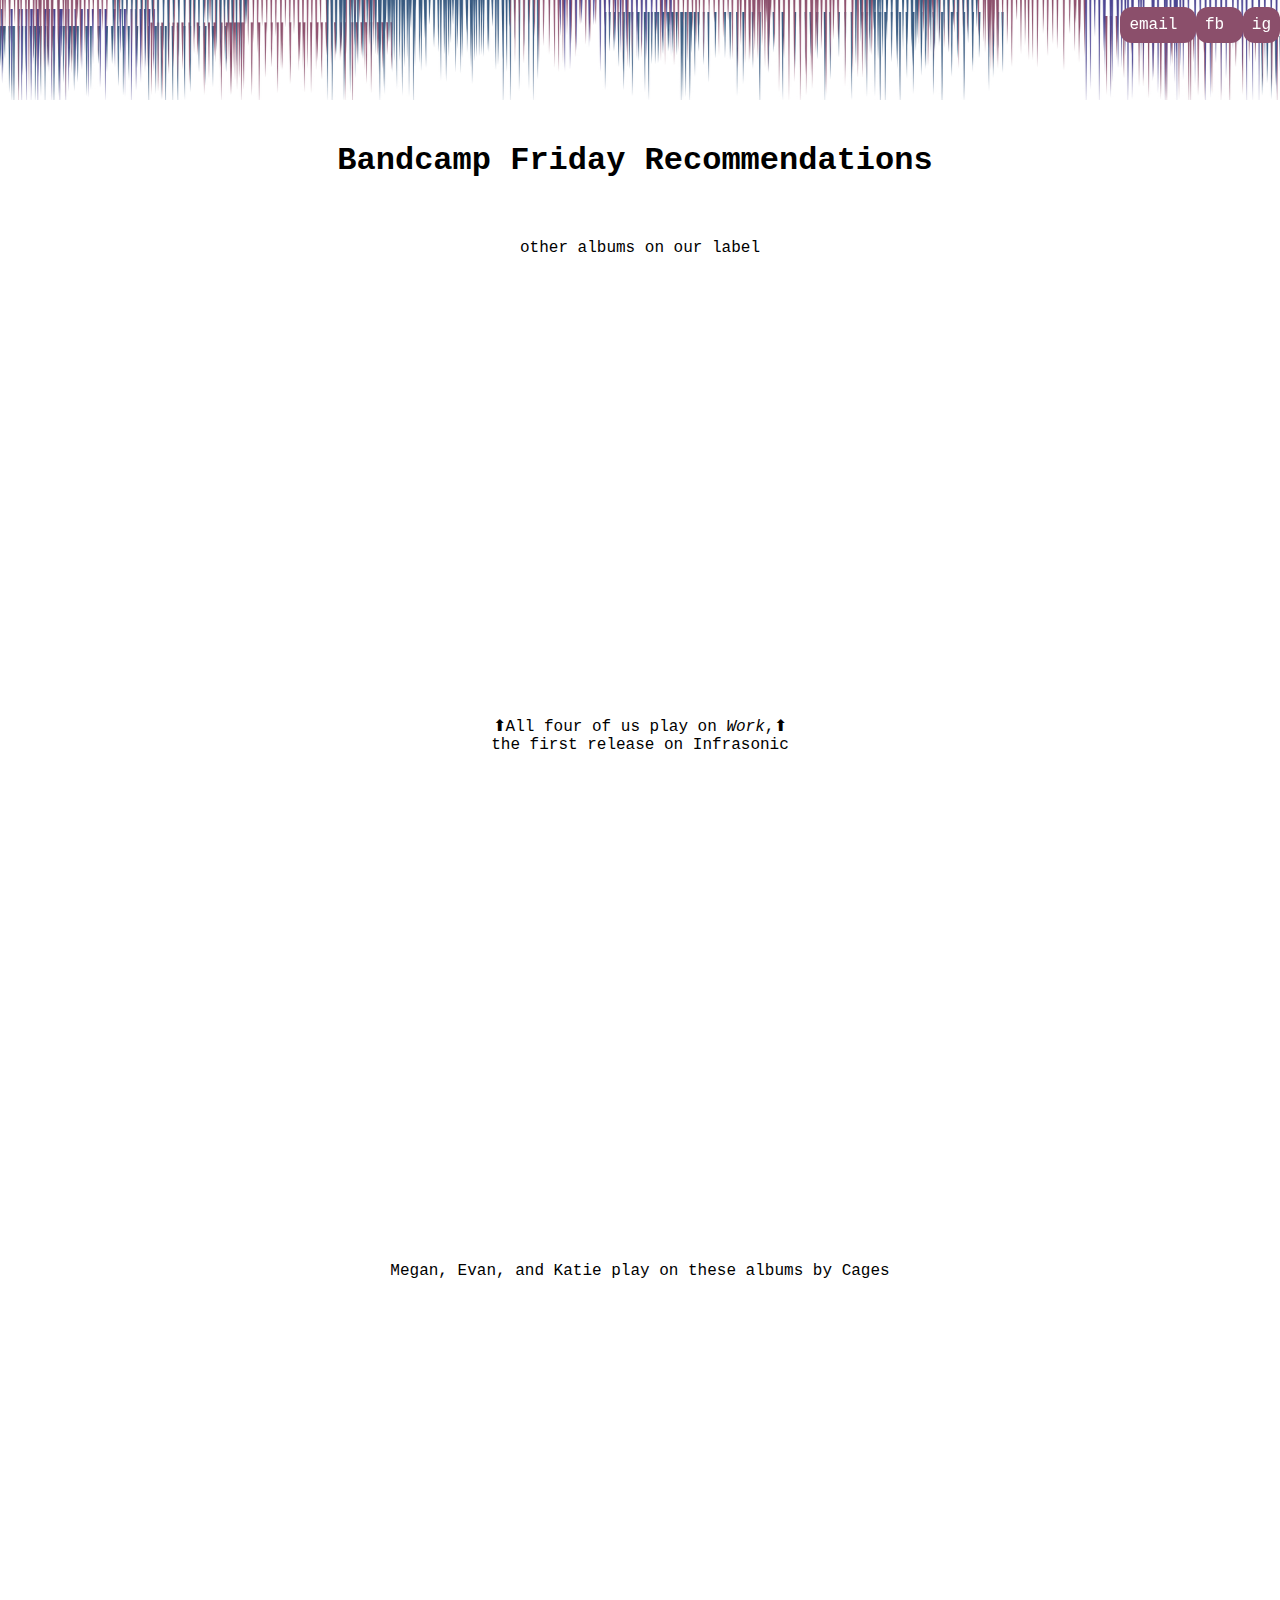
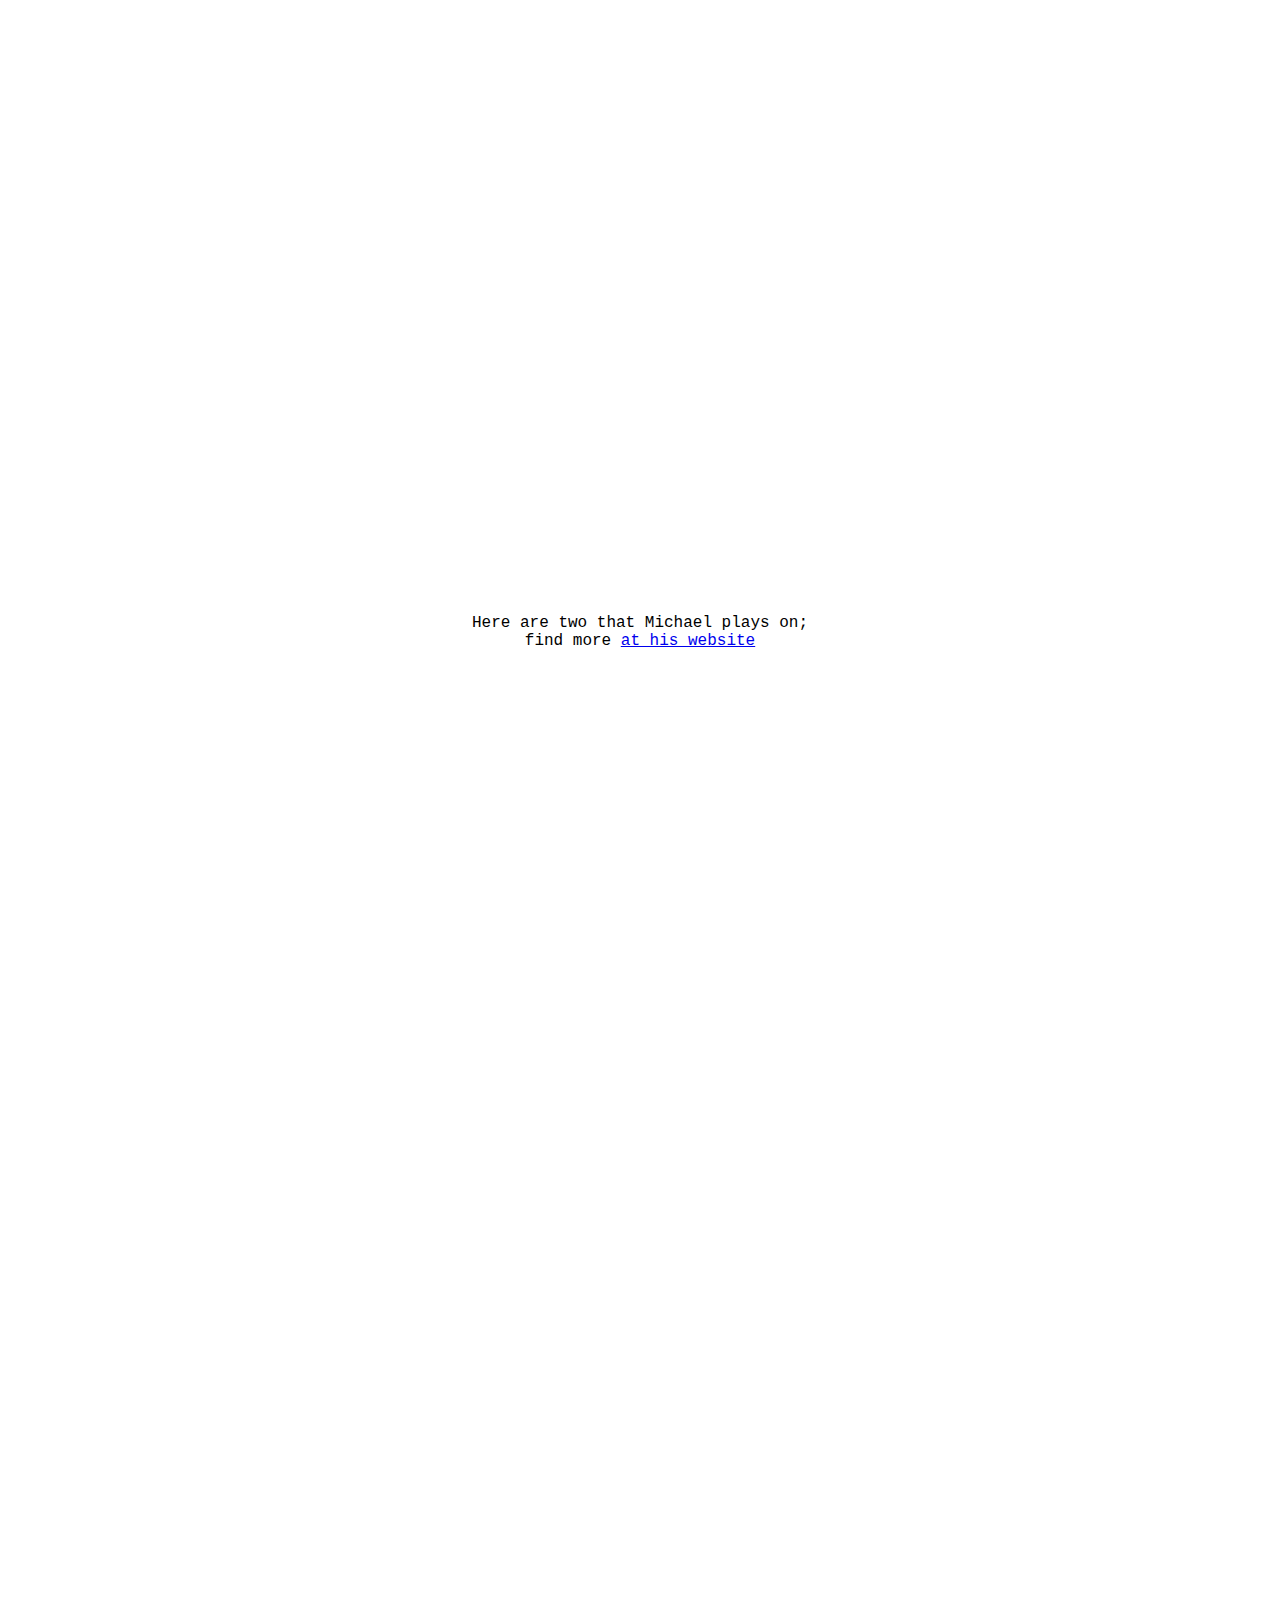
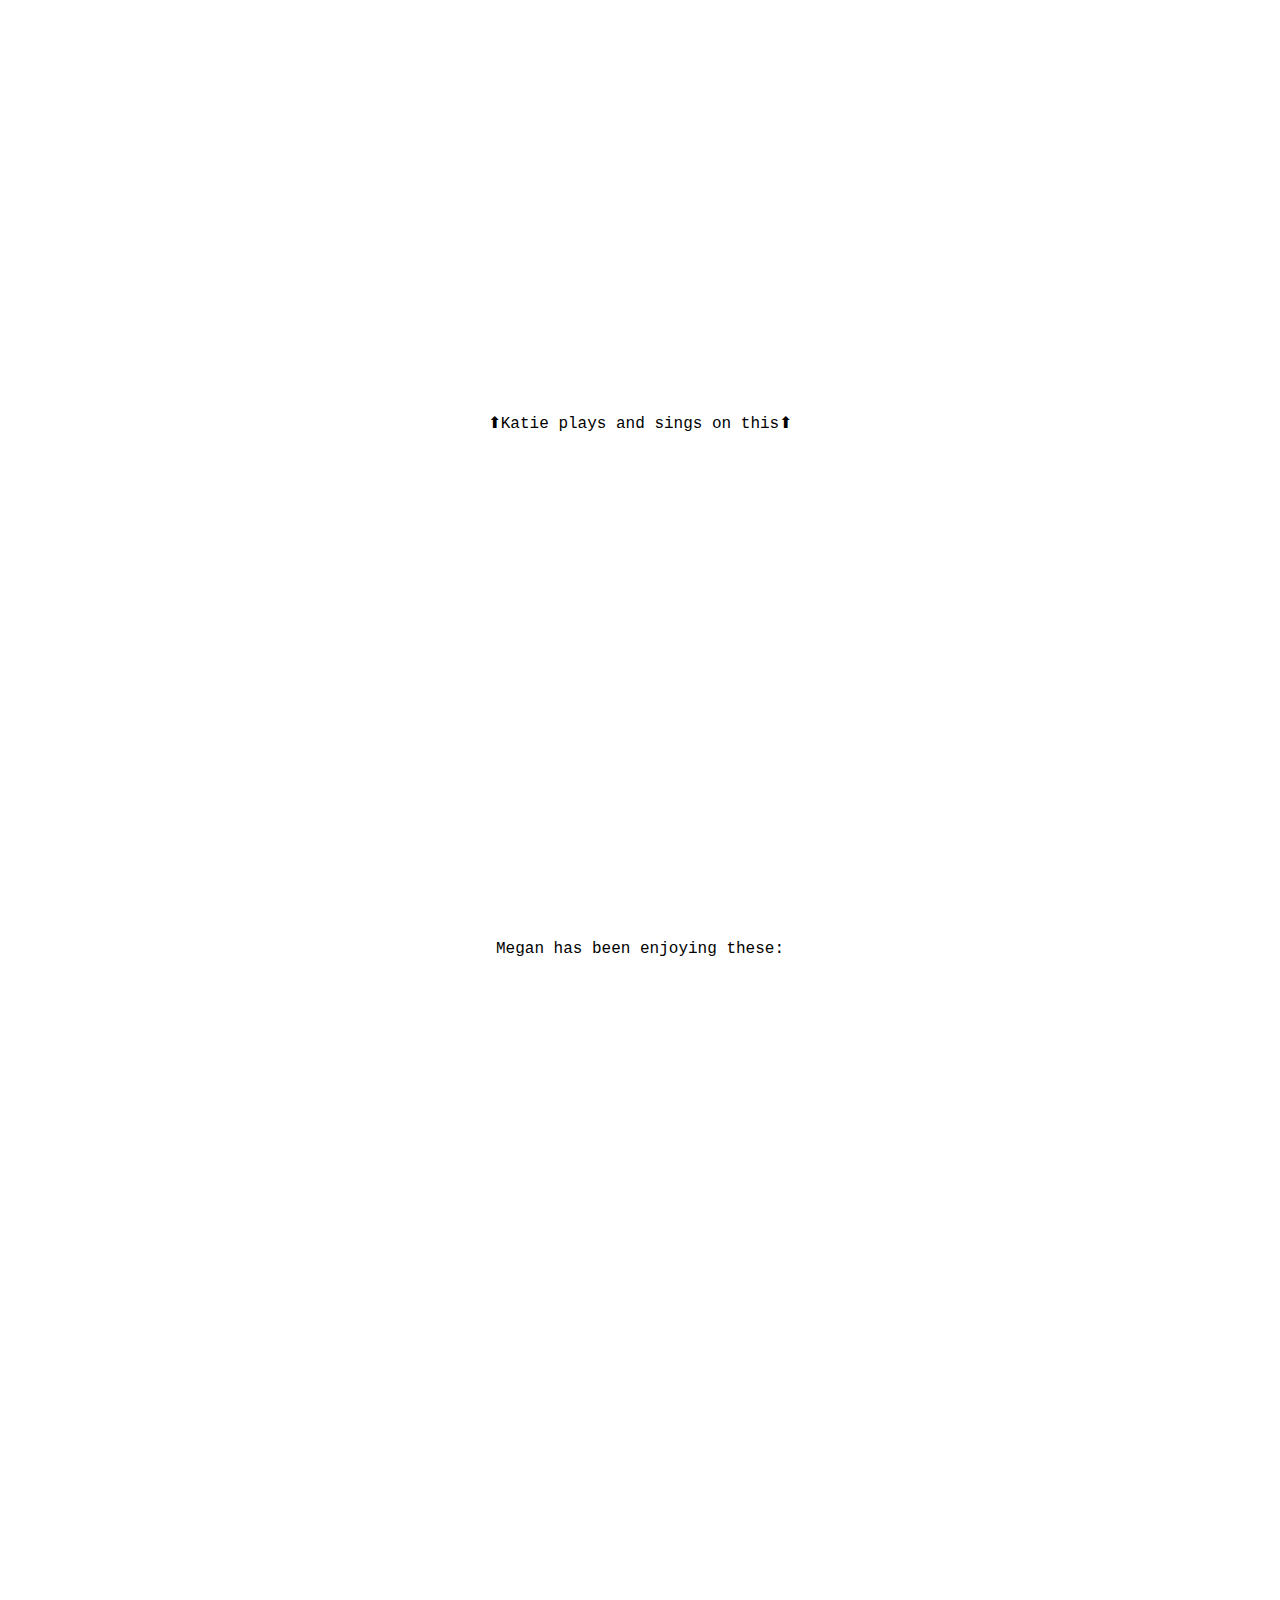
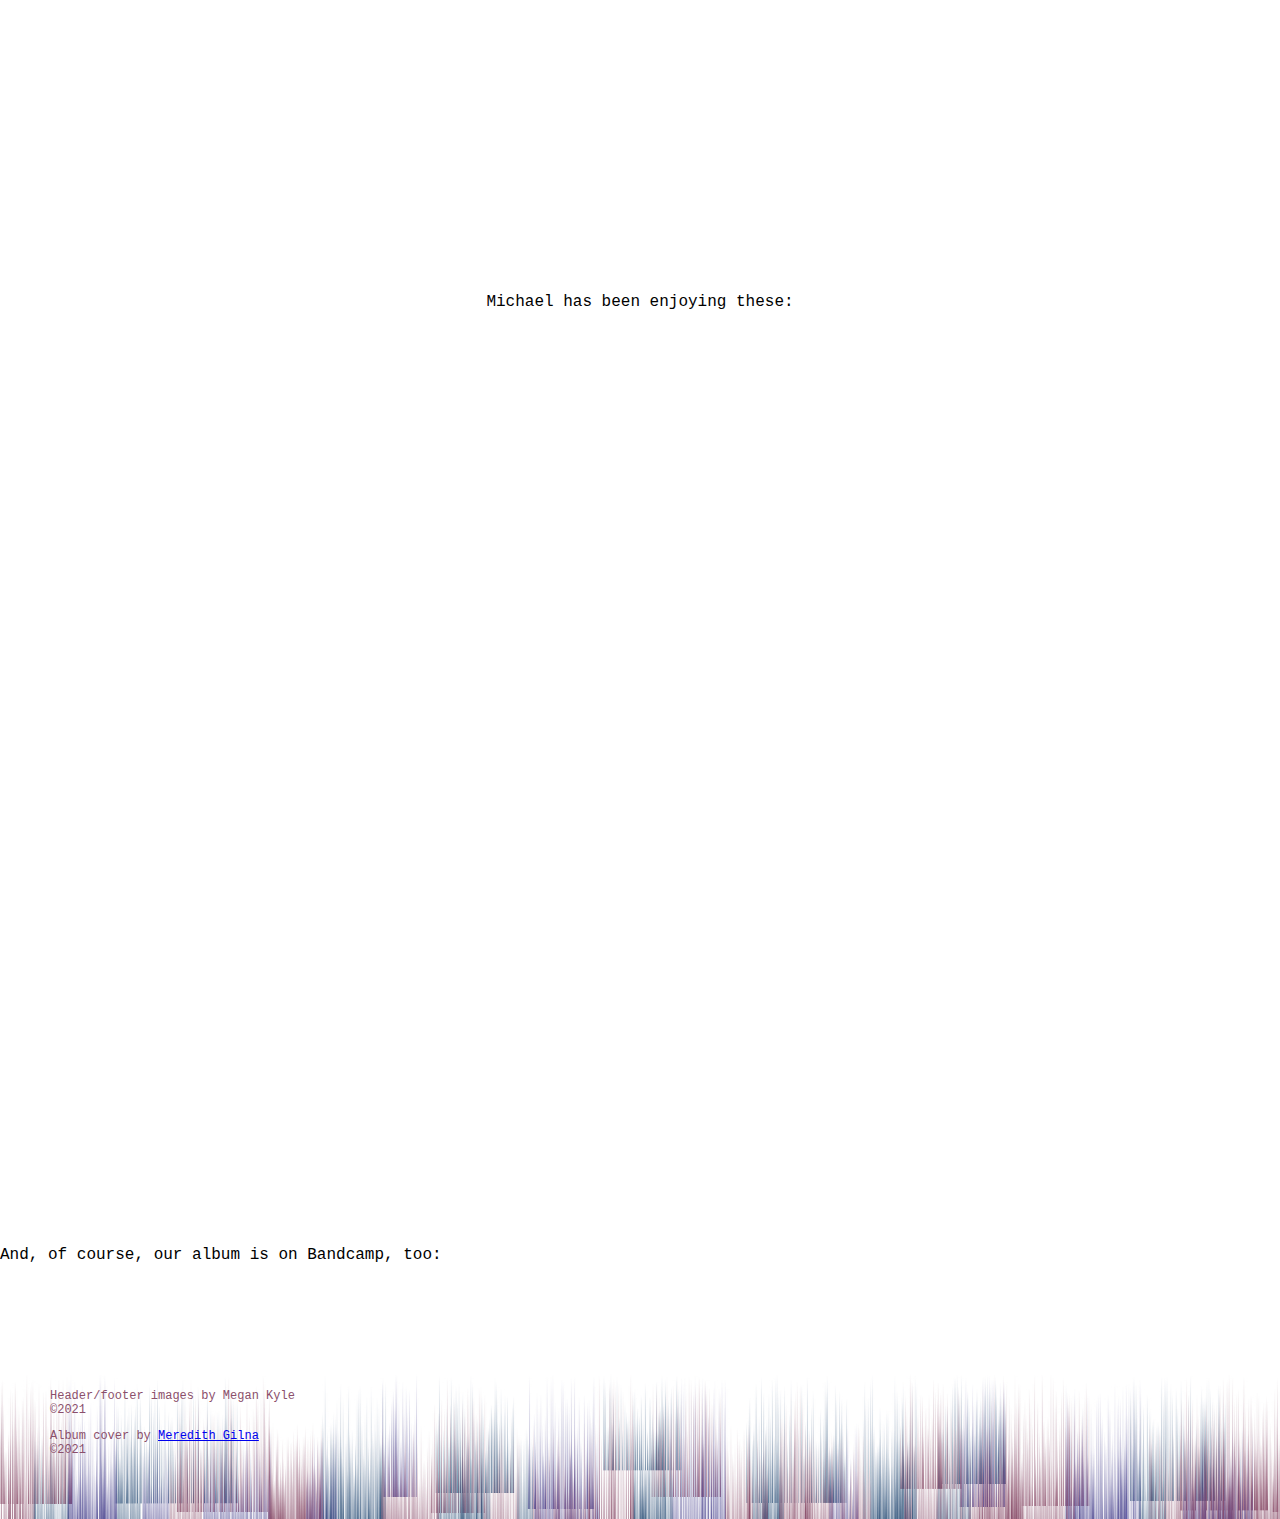
==== bandcamprecs.html @ 3fc69c9a "Add files via upload" ====
<!DOCTYPE html>
<html lang="en">
	<head>
           <meta charset="utf-8">
    <meta http-equiv="X-UA-Compatible" content="IE=edge">
    <meta name="viewport" content="width=device-width, initial-scale=1">
        <meta name="author" content="Evolution of the Arm">
        <meta name="keywords" content="Evolution of the Arm,Megan Kyle,Evan Courtin,Katie Weissman,Michael McNeill,piano,pianist,jazz,classical,improvisation,cello,oboe,violin,piano">
        <meta name="description" content="The Evolution of the Arm performs imaginary chamber music from an alternate universe. Megan Kyle (oboe), Evan Courtin (violin), Katie Weissman (cello), and Michael McNeill (piano).">
        <meta property="og:url" content="http://www.theevolutionofthearm.com" />
        <meta property="og:site_name" content="The Evolution of the Arm"/>
        <meta property="og:title" content="The Evolution of the Arm" />
        <meta property="og:description" content="The Evolution of the Arm performs imaginary chamber music from an alternate universe. Megan Kyle (oboe), Evan Courtin (violin), Katie Weissman (cello), and Michael McNeill (piano)." />
        
 
        <link rel="shortcut icon" href="images/favicon.ico">
<!-- Latest compiled and minified CSS -->
<link href="https://cdn.jsdelivr.net/npm/bootstrap@5.0.0-beta1/dist/css/bootstrap.min.css" rel="stylesheet" integrity="sha384-giJF6kkoqNQ00vy+HMDP7azOuL0xtbfIcaT9wjKHr8RbDVddVHyTfAAsrekwKmP1" crossorigin="anonymous">
		<link type="text/css" rel="stylesheet" href="stylesheet.css"/>
        
        
		<title>The Evolution of the Arm::Bandcamp Recommendations!</title>
	</head>
    
    <body>
    
        <div class="row topRowliner container-fluid">
           
            <div class="col-sm-4 offset-sm-9 col-md-4 offset-md-8 right topConnect">
                
                <ul>
                 <li>
                     <a href="mailto:weare@theevolutionofthearm.com">
                        email
                     </a>
                </li>
                <li>
                    <a href="https://www.facebook.com/pg/TheEvolutionOfTheArm/">
                        fb
                    </a>
               </li>
                
                    
                <li>
                    <a href="http://www.instagram.com/theevolutionofthearm">
                        ig
                    </a>
                </li>
                 
                </ul>
               
            </div>
          
        </div>
        
        <div class="header"><center>
            <h1>Bandcamp Friday Recommendations</h1></center>
        </div>
        
    
        <div class="row bandcampRecsRow">            
            <!-- Infrasonic albums -->
            <div class="col-sm-12"><center>
            <p>other albums on our label</p></center>
            </div>
            <div class="col-md-3 offset-md-2 col-sm-12">
                <center>
                    
            
                <iframe style="border: 0;" src="https://bandcamp.com/EmbeddedPlayer/album=1384731874/size=large/bgcol=ffffff/linkcol=0687f5/minimal=true/transparent=true/" seamless><a href="https://woodencities.bandcamp.com/album/work">WORK by Wooden Cities</a></iframe>
                
                    <p>&#11014;All four of us play on <em>Work</em>,&#11014;<br>
                        the first release on Infrasonic</p>
                    <p></p>
                    </center>
            </div>
            
            <div class="col-md-1 col-sm-0"></div>
            
            <div class="col-md-3 col-sm-12">
            <center>
            
                <iframe style="border: 0;" src="https://bandcamp.com/EmbeddedPlayer/album=1915425879/size=large/bgcol=ffffff/linkcol=0687f5/minimal=true/transparent=true/" seamless><a href="https://jeffstadelman.bandcamp.com/album/signaling">Signaling by Jeff Stadelman</a></iframe>
                
                    </center>
            </div>
        </div>
        
<div class="row spacerRow">
        
        
</div>
        
        <div class="row bandcampRecsRow">            
            <!-- Cages albums -->
            
            <div class="col-sm-12"><center>
            <p>Megan, Evan, and Katie play on these albums by Cages</p></center>
            </div>
            <div class="col-md-3 offset-md-2 col-sm-12">
            <center>
            
                <iframe style="border: 0;" src="https://bandcamp.com/EmbeddedPlayer/album=1910317933/size=large/bgcol=ffffff/linkcol=0687f5/minimal=true/transparent=true/" seamless><a href="https://ironlungpv.bandcamp.com/album/a-world-in-song-lp-lungs-162">A World In Song LP (LUNGS-162) by CAGES</a></iframe>
                
                    </center>
            </div>
            
            <div class="col-md-1 col-sm-0"></div>
            
            <div class="col-md-3 col-sm-12">
            <center>
           <iframe style="border: 0;" src="https://bandcamp.com/EmbeddedPlayer/album=4250538739/size=large/bgcol=ffffff/linkcol=0687f5/minimal=true/transparent=true/" seamless><a href="https://cagesmusic.bandcamp.com/album/inside-a-ringing-chord">Inside a Ringing Chord by CAGES</a></iframe>
                    </center>
            </div>
        </div>
       
<div class="row spacerRow">
        
        
</div>
        
        <div class="row bandcampRecsRow">            
            <!-- McNeill albums -->
            
            <div class="col-sm-12"><center>
            <p>Here are two that Michael plays on;<br>
                find more <a href="https://www.michaelgraymcneill.com">at his website</a></p></center>
            </div>
            <div class="col-md-3 offset-md-2 col-sm-12">
            <center>

                <iframe style="border: 0;" src="https://bandcamp.com/EmbeddedPlayer/album=2791390798/size=large/bgcol=ffffff/linkcol=0687f5/minimal=true/transparent=true/" seamless><a href="https://jazzdimensions.bandcamp.com/album/refractions">Refractions by John Bacon/Michael McNeill/Danny Ziemann</a></iframe>
                    </center>
            </div>
            
            <div class="col-md-1 col-sm-0"></div>
            
            <div class="col-md-3 col-sm-12">
            <center>
           <iframe style="border: 0;" src="https://bandcamp.com/EmbeddedPlayer/album=1364780522/size=large/bgcol=ffffff/linkcol=0687f5/minimal=true/transparent=true/" seamless><a href="https://music.michaelgraymcneill.com/album/flight">Flight by Michael McNeill Trio</a></iframe>
                    </center>
            </div>
        </div>
        
        <div class="row spacerRow">
        
        
</div>
        
        <div class="row bandcampRecsRow">            
            <!-- Little Cake & Tiny Rhymes albums -->
            <div class="col-md-3 offset-md-2 col-sm-12">
            <center>
            <iframe style="border: 0;" src="https://bandcamp.com/EmbeddedPlayer/album=3082320880/size=large/bgcol=ffffff/linkcol=0687f5/minimal=true/transparent=true/" seamless><a href="https://tinyrhymes.bandcamp.com/album/a-kinder-history">A Kinder History by Tiny Rhymes</a></iframe>
                <p>&#11014;Katie plays and sings on this&#11014;</p>
                    </center>
            </div>
            
            <div class="col-md-1 col-sm-0"></div>
            
            <div class="col-md-3 col-sm-12">
            <center>
           <iframe style="border: 0;" src="https://bandcamp.com/EmbeddedPlayer/album=814488843/size=large/bgcol=ffffff/linkcol=0687f5/minimal=true/transparent=true/" seamless><a href="https://littlecake.bandcamp.com/album/rap-practice">RAP PRACTICE by Little cake</a></iframe>
                    </center>
            </div>
        </div>
        
        
        <div class="row spacerRow">
        
        
</div>
        
        <div class="row bandcampRecsRow">
            <!-- Megan Recommendations -->
            <div class="col-sm-12"><center>
            <p>Megan has been enjoying these:</p></center>
            </div>
            <div class="col-md-3 offset-md-2 col-sm-12">
            <center>
            <iframe style="border: 0;" src="https://bandcamp.com/EmbeddedPlayer/album=704479283/size=large/bgcol=ffffff/linkcol=0687f5/minimal=true/transparent=true/" seamless><a href="https://guidrybassoon.bandcamp.com/album/darkness-is-a-myth">Darkness is a Myth by Clifton Joey Guidry III</a></iframe>
                
                    </center>
            </div>
            
            <div class="col-md-1 col-sm-0"></div>
            
            <div class="col-md-3 col-sm-12">
            <center>
           <iframe style="border: 0;" src="https://bandcamp.com/EmbeddedPlayer/album=3290297682/size=large/bgcol=ffffff/linkcol=0687f5/minimal=true/transparent=true/" seamless><a href="https://soundamerican16anthonybraxton.bandcamp.com/album/sound-american-16-the-complete-language-music-solos">Sound American 16: The Complete Language Music Solos by Sound American 16: Anthony Braxton</a></iframe>
                    </center>
            </div>
            
        </div>
        
         <div class="row spacerRow">
        
        
</div>
        
        <div class="row bandcampRecsRow">
            <!-- Michael Recommendations -->
            
        <div class="col-sm-12"><center>
            <p>Michael has been enjoying these:</p></center>
            </div>
            <div class="col-md-3 offset-md-2 col-sm-12">
            <center>
            <iframe style="border: 0;" src="https://bandcamp.com/EmbeddedPlayer/album=1612899514/size=large/bgcol=ffffff/linkcol=0687f5/minimal=true/transparent=true/" seamless><a href="https://blackquantumfuturism.bandcamp.com/album/constellation-8">Constellation 8/∞ by Octavia Butler, MMGZ, BQF</a></iframe>
                
                    </center>
            </div>
            
            <div class="col-md-1 col-sm-0"></div>
            
            <div class="col-md-3 col-sm-12">
            <center>
            <iframe style="border: 0;" src="https://bandcamp.com/EmbeddedPlayer/album=1175284045/size=large/bgcol=ffffff/linkcol=0687f5/minimal=true/transparent=true/" seamless><a href="https://carrierrecords.com/album/rainbow-family">Rainbow Family by George Lewis</a></iframe>
                    </center>
            </div>
        </div>
        
        <div class="row spacerRow">
        
        
        </div>
        <div class="col-sm-8 offset-sm-2">
        <p>And, of course, our album is on Bandcamp, too: <iframe style="border: 0; width: 100%; height: 42px;" src="https://bandcamp.com/EmbeddedPlayer/album=2278008101/size=small/bgcol=ffffff/linkcol=0687f5/transparent=true/" seamless><a href="https://theevolutionofthearm.bandcamp.com/album/sounds-like">Sounds Like by The Evolution of the Arm</a></iframe></p></div>
    
       
        
     
                
            
        
        <div class="footer">
            <p>Header/footer images by Megan Kyle<br>
            &#169;2021</p>
            <p>Album cover by <a href="https://meredithgilna.wordpress.com/">Meredith Gilna</a><br>
            &#169;2021</p>
        </div>
      
    <!-- Latest compiled and minified JavaScript -->
        <script src="http://ajax.googleapis.com/ajax/libs/jquery/1.11.0/jquery.min.js"></script>
    <script src="https://cdn.jsdelivr.net/npm/bootstrap@5.0.0-beta1/dist/js/bootstrap.bundle.min.js" integrity="sha384-ygbV9kiqUc6oa4msXn9868pTtWMgiQaeYH7/t7LECLbyPA2x65Kgf80OJFdroafW" crossorigin="anonymous"></script>
    
    </body>
</html>
---- stylesheet.css ----
html, body {
    padding: 0px;
    margin: 0px;
    font-family: 'Courier', 'Courier New', monospace;
}


.header {
    min-height: 60px;
    line-height: 60px;
    padding: 10px 10px 10px 0px;
    background-color: #fff;
}


.header p {
    font-weight: 900;
    font-size: 36px;
}


.topRow {
    min-width: 100vw;
    min-height: 400px;
    background-image: url(/images/EotA_banner_multicolored_vertical_lines.jpg);
    background-size: 100% auto;
    background-position: center;
    background-repeat: no-repeat;
}

.topRowliner {
    min-width: 100vw;
    min-height: 100px;
    background-image: url(images/EotAbanner_multicolored_vertical_lines_alone.jpg);
    background-size: 100% 100%;
    background-position: center;
    background-repeat: no-repeat;
}

ul {
    list-style: none;
}

.tagline {
    max-width: 250px;
}




.album {
    border-radius: 12px;
    height: auto;
    min-width: 320px;
    align-content: center;
    align-items: center;
}
.albumCover {
    align-content: center;
    align-items: center;
}
.albumCover img, .albumCover iframe {
    max-width: 25vw;
    max-height: auto;
    border-radius: 10px;
}

.albumText {
    background-color: #fff;
    color: #8B4F6B;
    text-align: center;
    padding: 10px;
}
#albumTitle {
    text-decoration: none;
}
.linerNotes{
    margin: 10%;
}


.band {
    text-align: right;
}

.bandcampRecsRow iframe {
    max-width: 33vw;
    min-height: 33vw;
    max-height: 350px;
}

.spacerRow {
    height: 48px; 
}

.bios {
    color: #000;
    font-size: 16px;
    font-weight: 500;
    padding: 0 50px;
    line-height: 1.75em;
}

    
.performances {
    padding: 25px 25px;
    text-align: center;
    background-color: #fff;
}

.performances h3 {
    font-size: 18px;
    font-weight: 600;
    margin-bottom: 0px;
}

.performances h2 {
    text-decoration: underline;
}

.right {
    text-align: right;
}

.topConnect {
    position: fixed;
    top: 0;
    right: 0px;
}

.topConnect a {
    text-align: center;
    color: #fff;
    padding: 9px;
    text-decoration: none;
    background-color: #8B4F6B;
    border-radius: 12px;
}

.topConnect a:hover {
    text-align: center;
    color: #8B4F6B;
    padding: 9px;
    text-decoration: none;
    background-color: #fff;
    border-radius: 12px;
}



.footer {
    background-color: #fff;
    background-image: /* linear-gradient(to top, rgba(0, 0, 0, 0), rgba(256, 256, 256, 1)),*/ url(/images/EotAbanner_multicolored_vertical_lines_alone_rotated.jpg);
    background-size: 100% 100%;
    background-repeat: no-repeat;
    background-position: top;
    
    text-align: left;
    text-transform: none;
    font-size: 12px;
    color: #8B4F6B;
    padding: 50px 50px;
    height: 100%;
}

.footer img {
    height: 36px;
    margin: 10px;
}

.footer ul {
    list-style: none;
    text-align: center;
}
.footer li {
    padding-left: none;
    display: inline-block;
}


.bandcamp {
    border: 0;
    width: 700px;
    height: 120px;
}
.vimeo {
    width: 700px;
    height: 394px;
}

.by a {
    font-size: 14px;
    margin: 5px;
    color: #fff;
    text-decoration: none;
}

.by a:hover {
    color: #225bff
}

@media (min-width: 801px) {
    
    
    .topConnect li {
        display: inline;
    }
}


/* large phones */
@media (min-width: 568px) and (max-width: 700px) {
    
    .topRow {
        
        min-height: 219px;
        background-size: 700px 256px;
        background-position: top;
    }
    
}
    
    


/* iPhone 6+ and up */
@media (min-width: 412px) and (max-width: 567px) {
    
   .topRow {
          min-height: 150px;
        background-size: 412px 150px;
       background-position: top;
    }   
    
    
}

/*iPhone 6/7/8 */
@media (min-width: 360px) and (max-width: 411px) {
    
 .topRow {
        min-height: 137px;
        background-size: 375px 137px;
     background-position: top;
    }
    
    .topConnect a {
        font-size: 11px;
        padding: 4px;
    }
    .header p {
        font-size: 28px;
    }
    
}

/* iPhone 5 and smaller */

@media (max-width: 359px) {
    .header p {
        font-size: 22px;
    }
    .header {
        margin-top: -250px;
    }
    .topRow {
        height: 131px;
        max-height: 131px;
        background-size: 359px 131px;
        background-position: top;
    }  
    .topConnect a {
        padding: 2px;
        font-size: 11px;
    }
    
    .band {
        font-size: 12px;
    }
    
}

@media (min-width: 501px) and (max-width: 800px) {
    .vimeo {
        width: 425px;
        height: 239px;
    }
    .bandcamp {
        width: 425px;
        height: 120px;
    }
}


@media (min-width: 401px) and (max-width: 500px) {
    .vimeo {
        width: 325px;
        height: 182px;
    }
    .bandcamp {
        width: 325px;
        height: 120px;
    }
    .bios {
        width: 100%;
        color: #000;
        font-size: 14px;
        font-weight: 500;
        padding: 0 25px;
        line-height: 1.5em;
    }

   

    .bios-inner {
        padding: 12px;
        background-color: #f5f5f5;
        opacity: 0.7;
    }
}

@media (min-width: 320px) and (max-width: 411px) {
    .vimeo {
        width: 265px;
        height: 149px;
    }
    .bandcamp {
        width: 265px;
        height: 120px;
    }
    
    .bios {
        width: 100%;
        color: #000;
        font-size: 14px;
        font-weight: 500;
        padding: 0 25px;
        line-height: 1.55em;
    }

    

    .bios-inner {
        padding: 12px;
        background-color: #f5f5f5;
        opacity: 0.7;
    }
    
    .footer img {
        height: 32px;
        margin: 5px;
    }
}
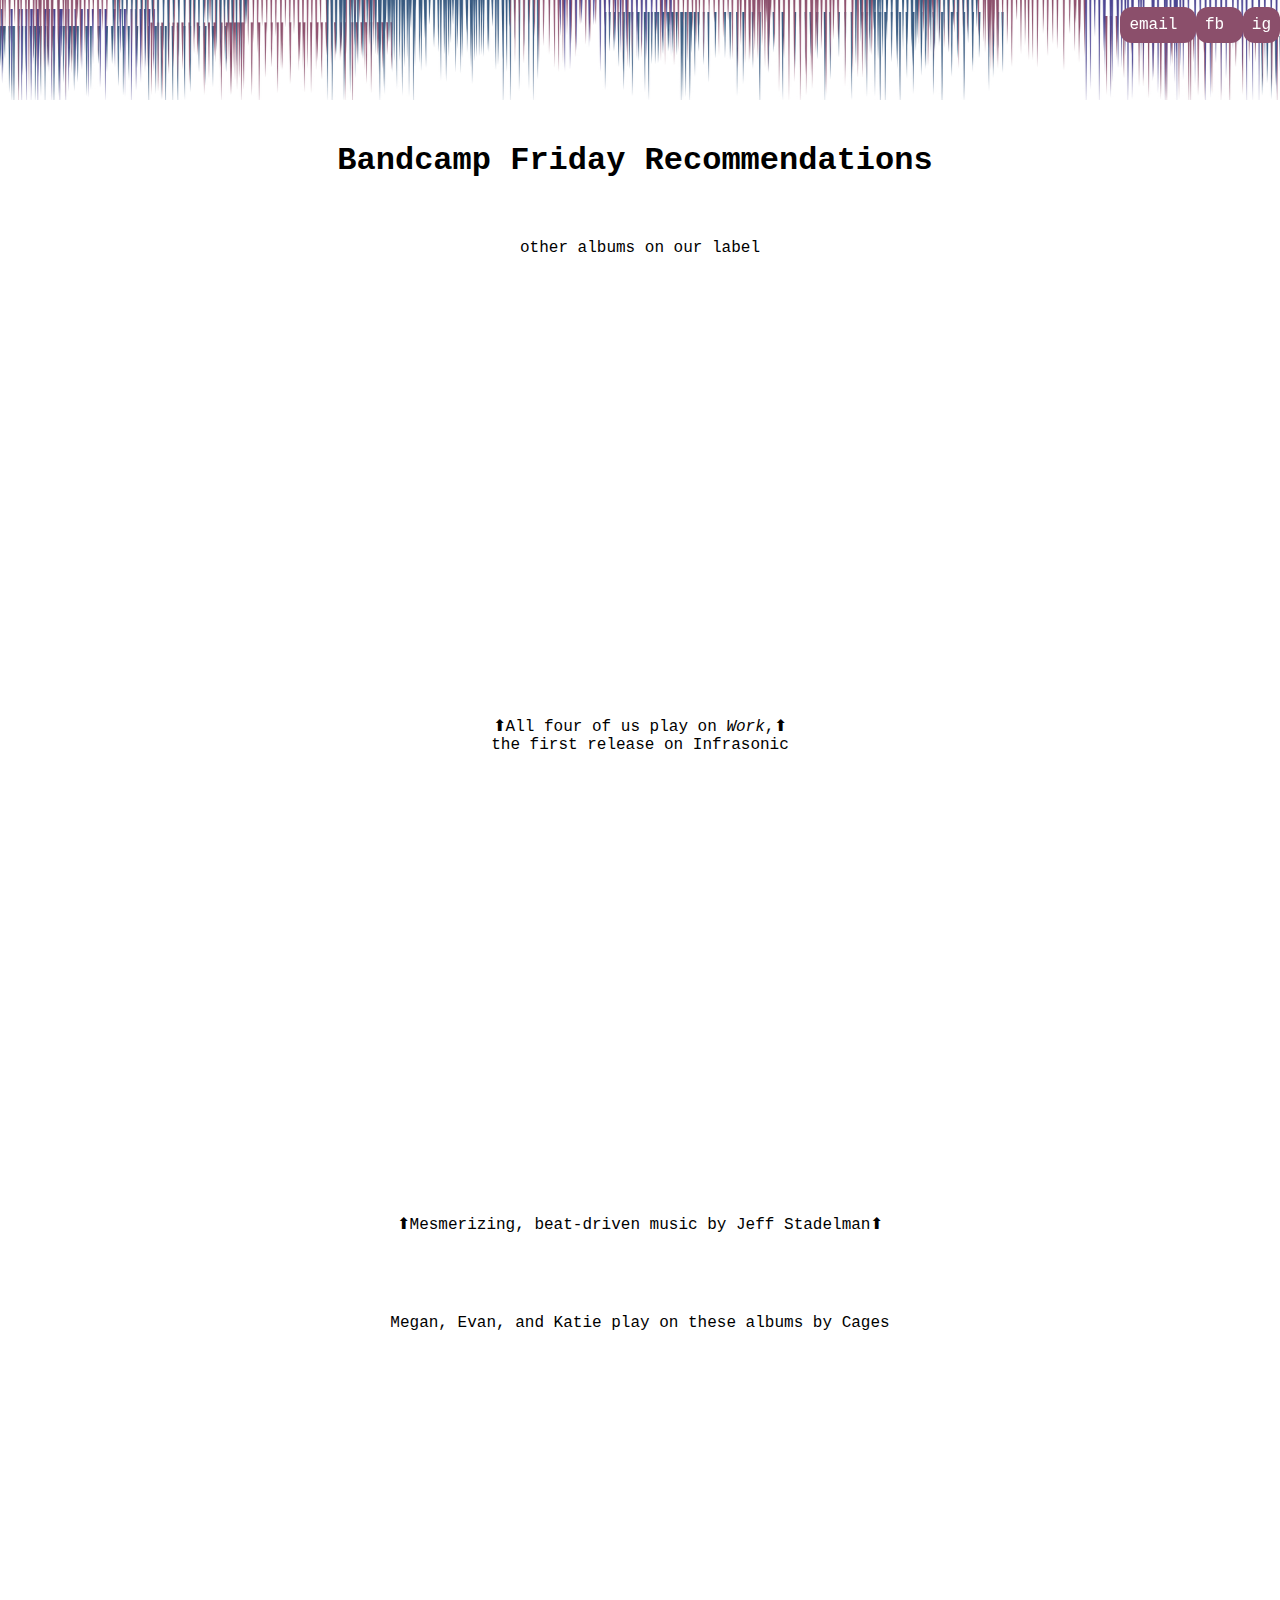
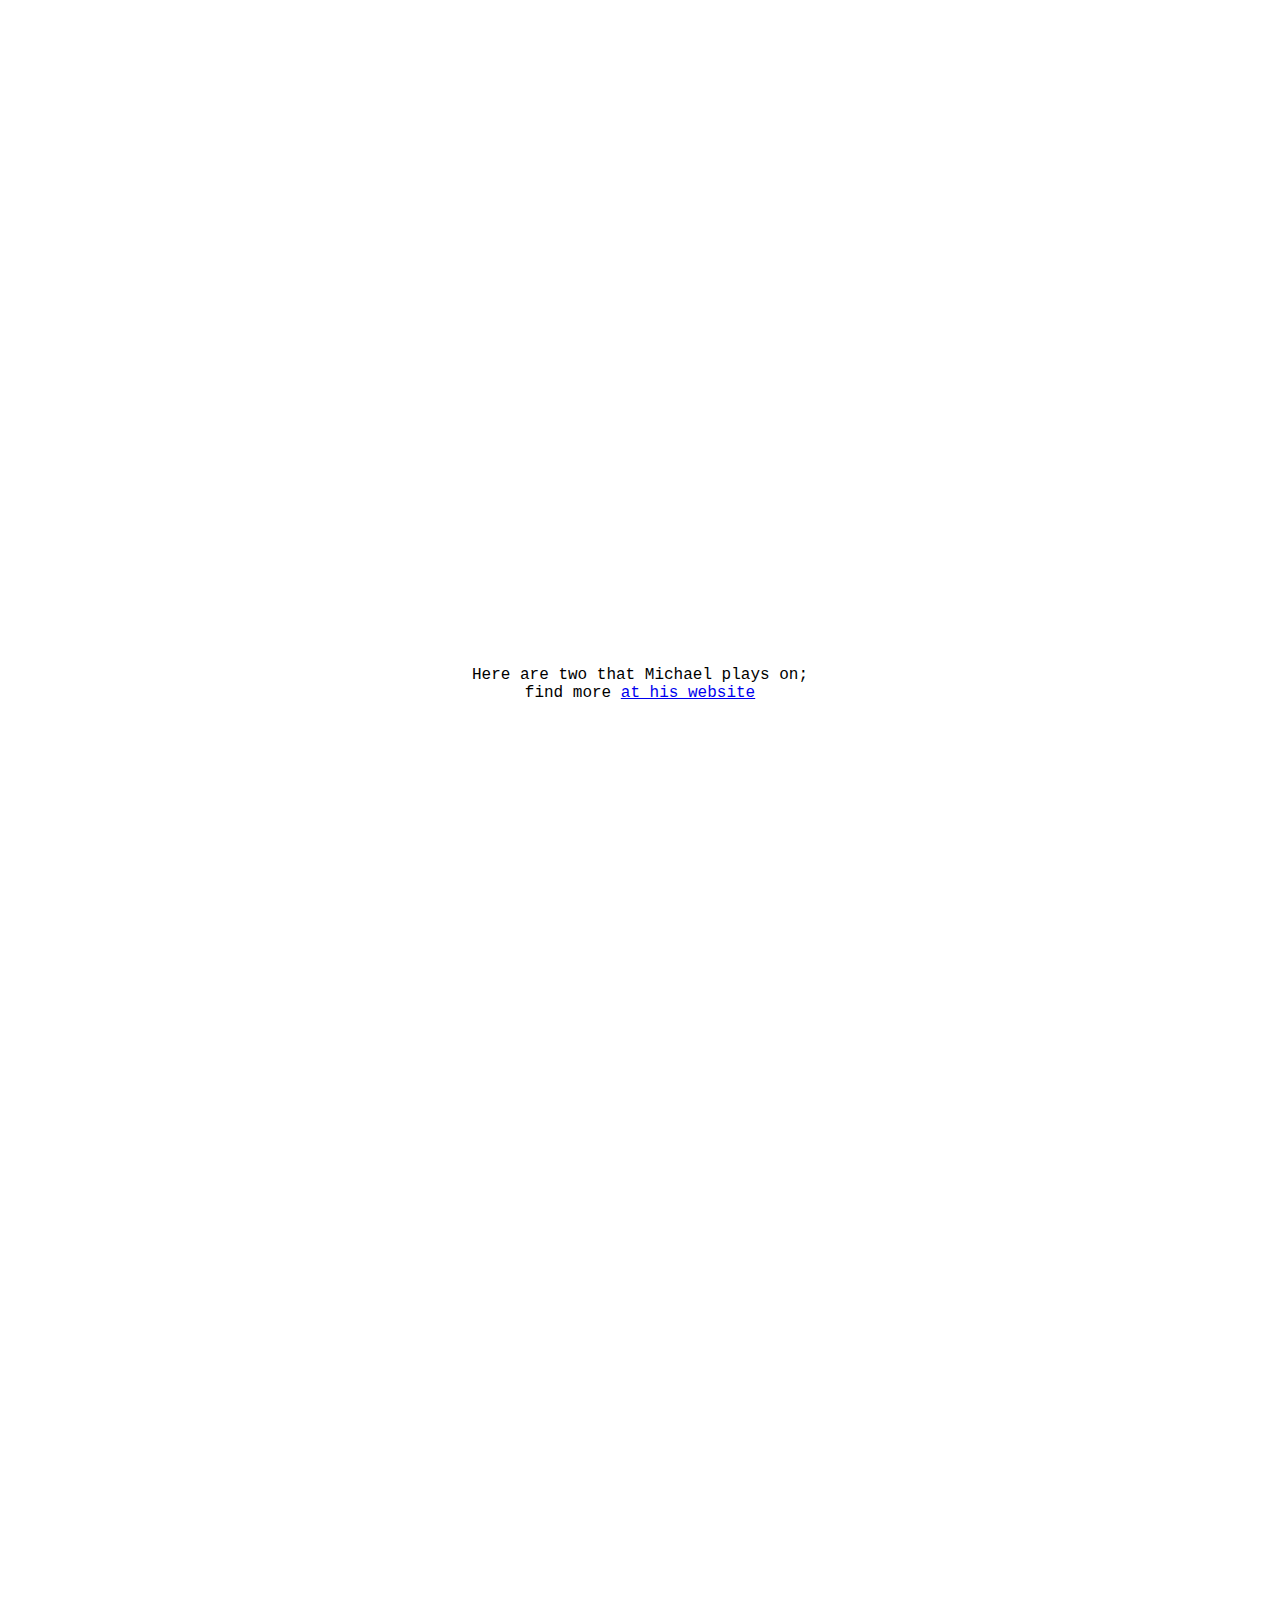
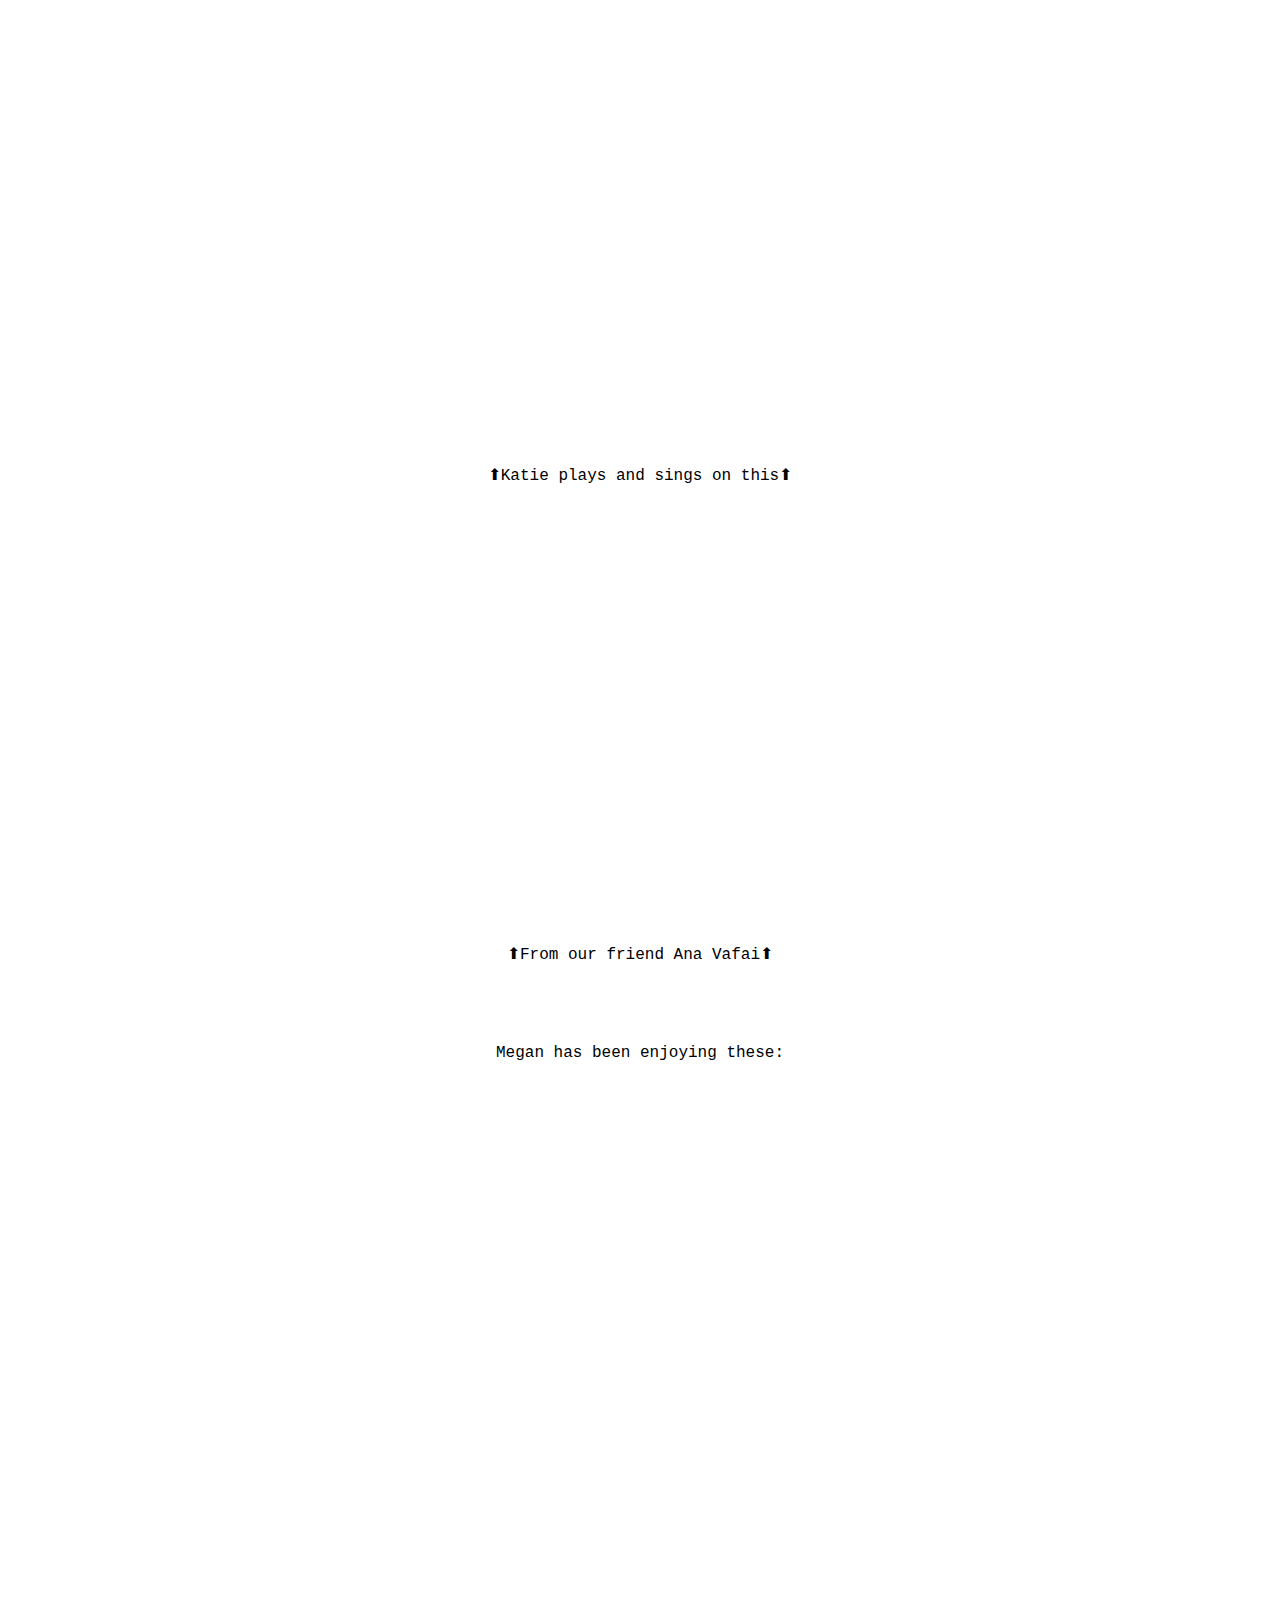
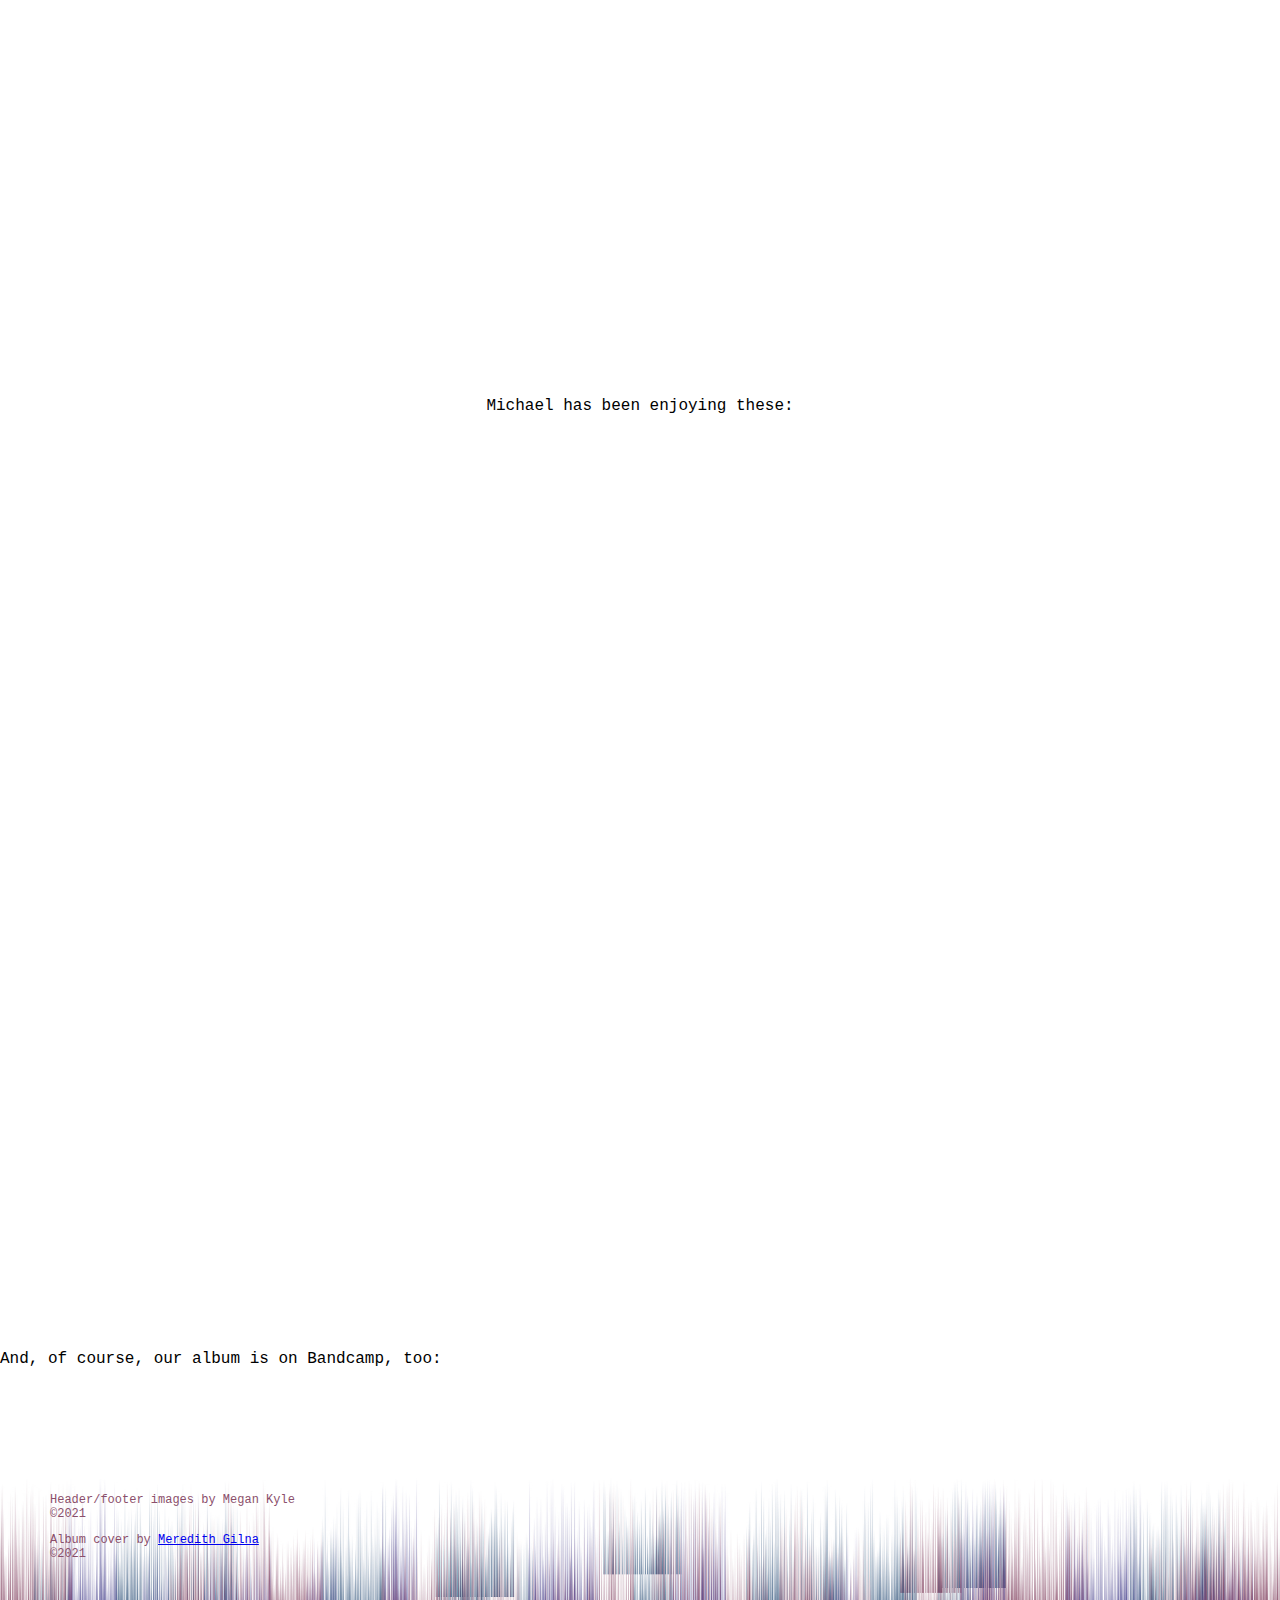
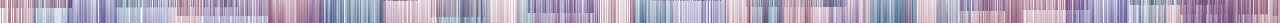
==== commit bee1d549: "Add files via upload" ====
--- a/bandcamprecs.html
+++ b/bandcamprecs.html
@@ -81,7 +81,7 @@
             <center>
             
                 <iframe style="border: 0;" src="https://bandcamp.com/EmbeddedPlayer/album=1915425879/size=large/bgcol=ffffff/linkcol=0687f5/minimal=true/transparent=true/" seamless><a href="https://jeffstadelman.bandcamp.com/album/signaling">Signaling by Jeff Stadelman</a></iframe>
-                
+                <p>&#11014;Mesmerizing, beat-driven music by Jeff Stadelman&#11014;</p>
                     </center>
             </div>
         </div>
@@ -161,6 +161,7 @@
             <div class="col-md-3 col-sm-12">
             <center>
            <iframe style="border: 0;" src="https://bandcamp.com/EmbeddedPlayer/album=814488843/size=large/bgcol=ffffff/linkcol=0687f5/minimal=true/transparent=true/" seamless><a href="https://littlecake.bandcamp.com/album/rap-practice">RAP PRACTICE by Little cake</a></iframe>
+                <p>&#11014;From our friend Ana Vafai&#11014;</p>
                     </center>
             </div>
         </div>
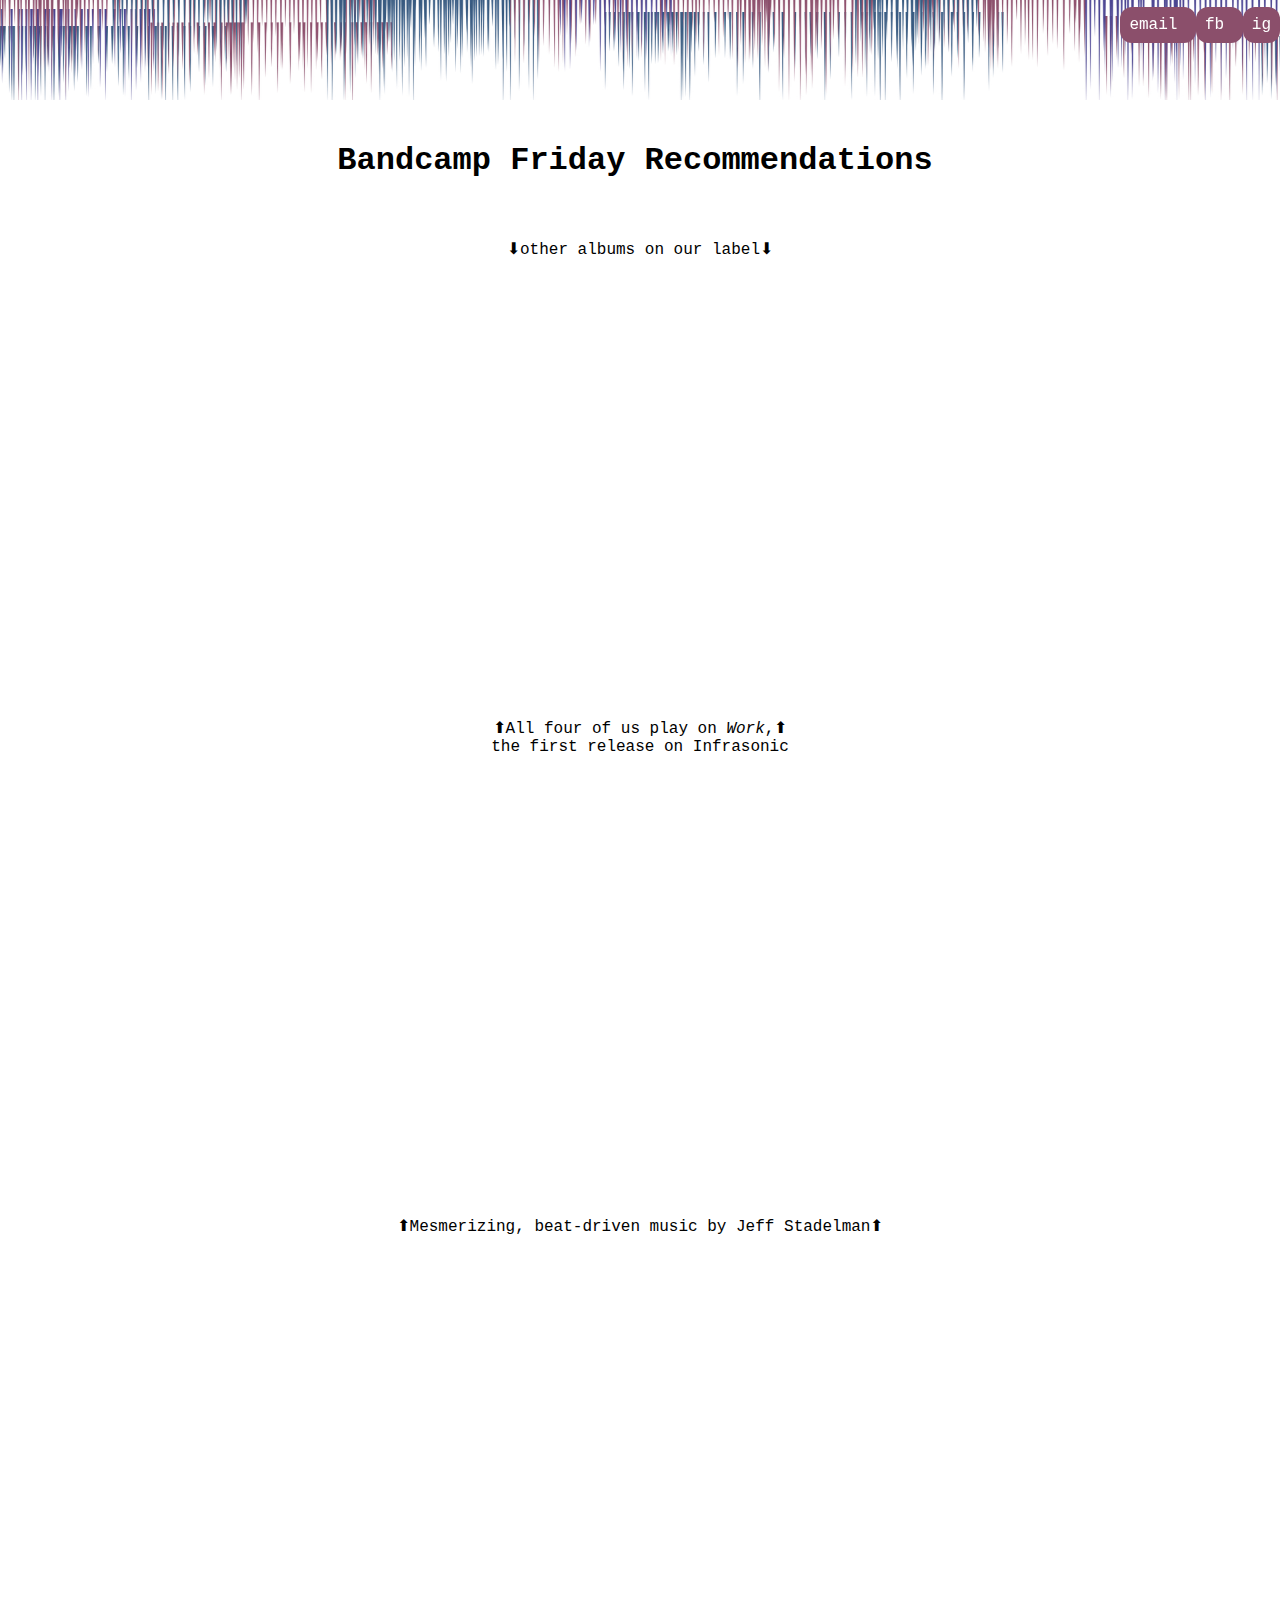
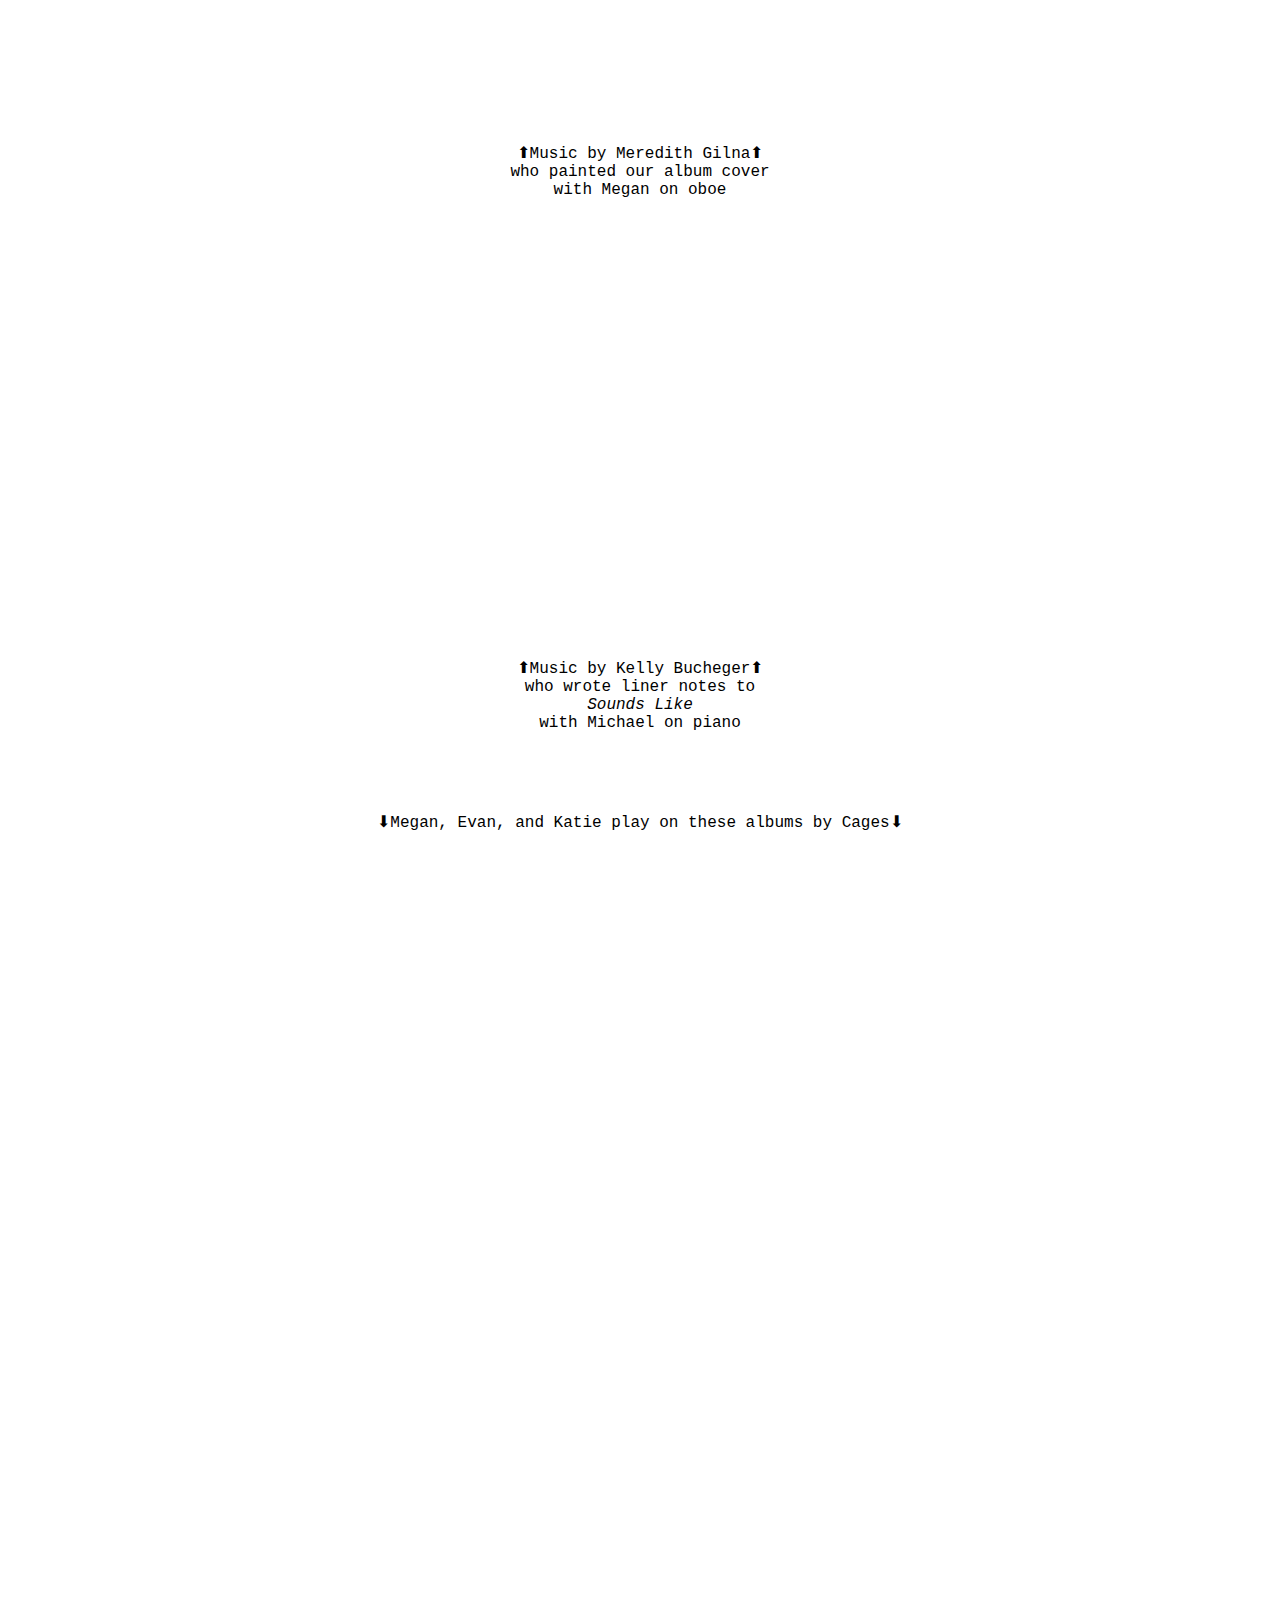
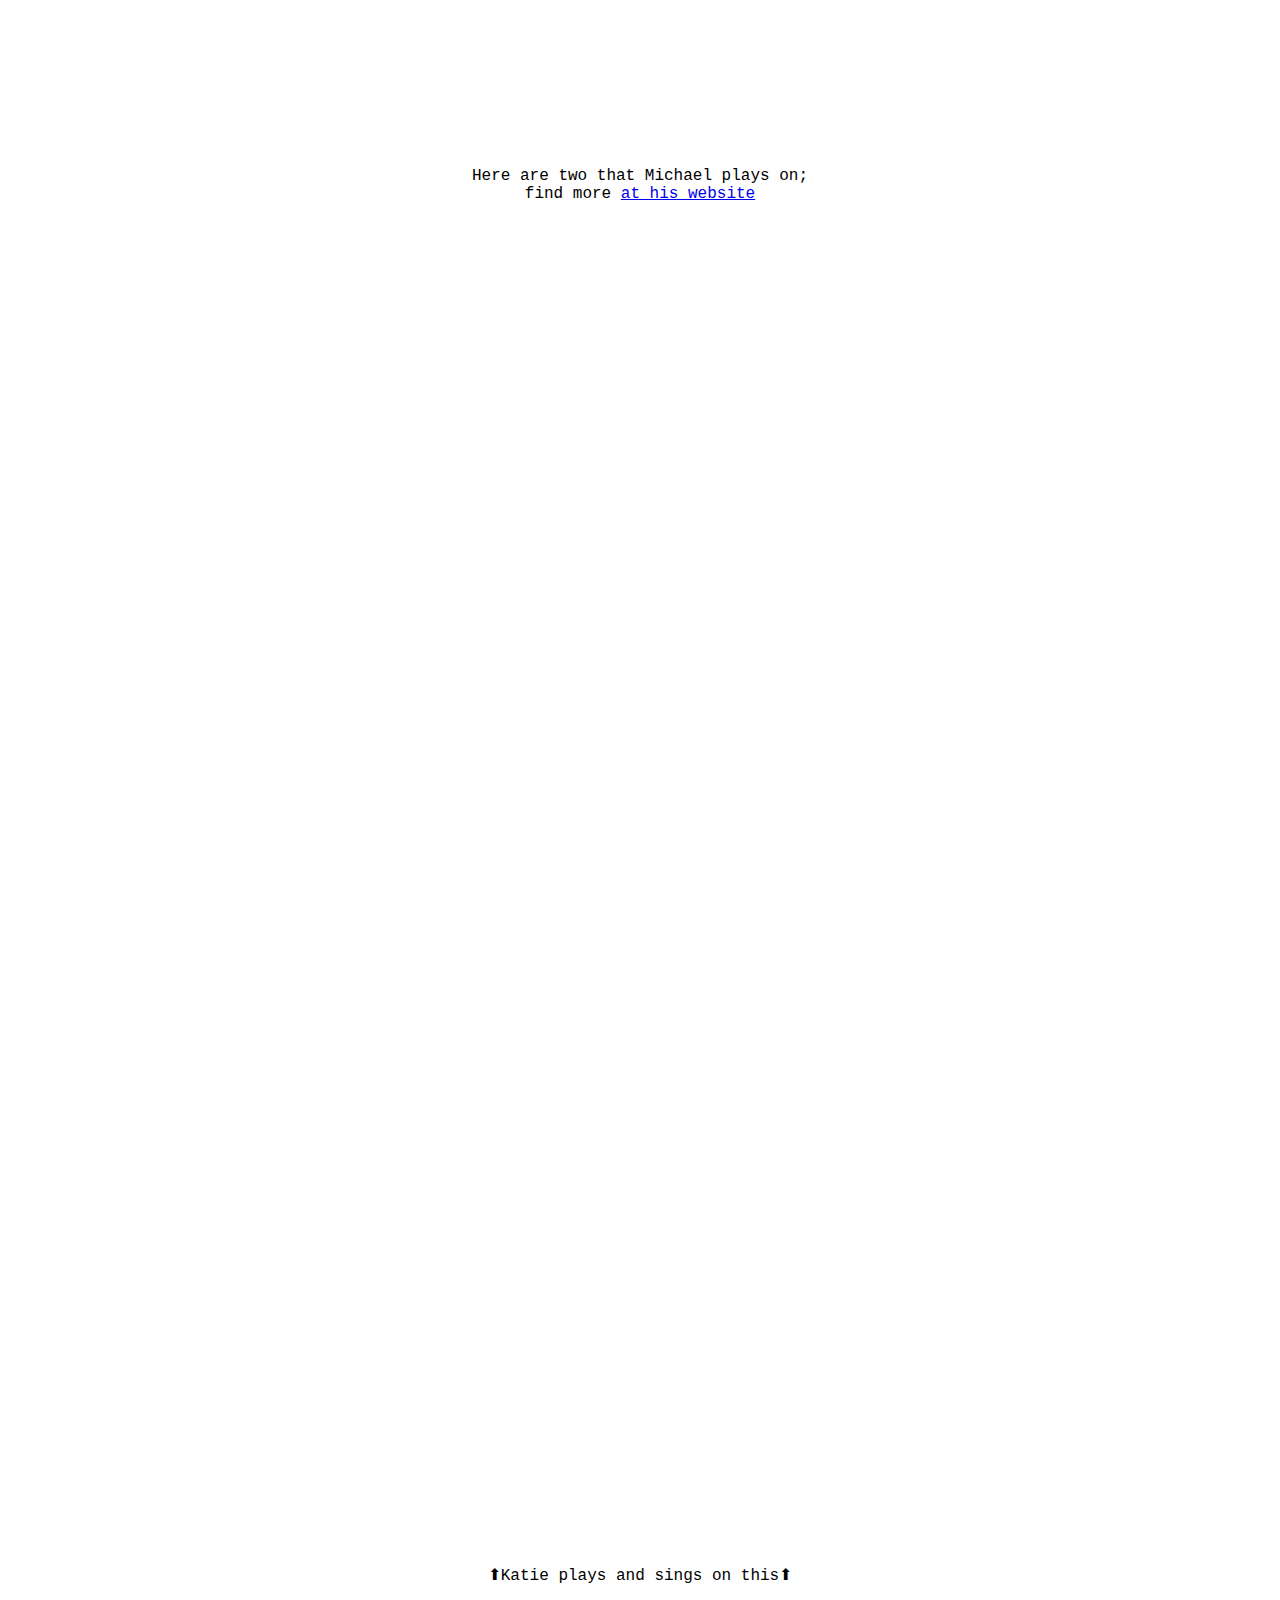
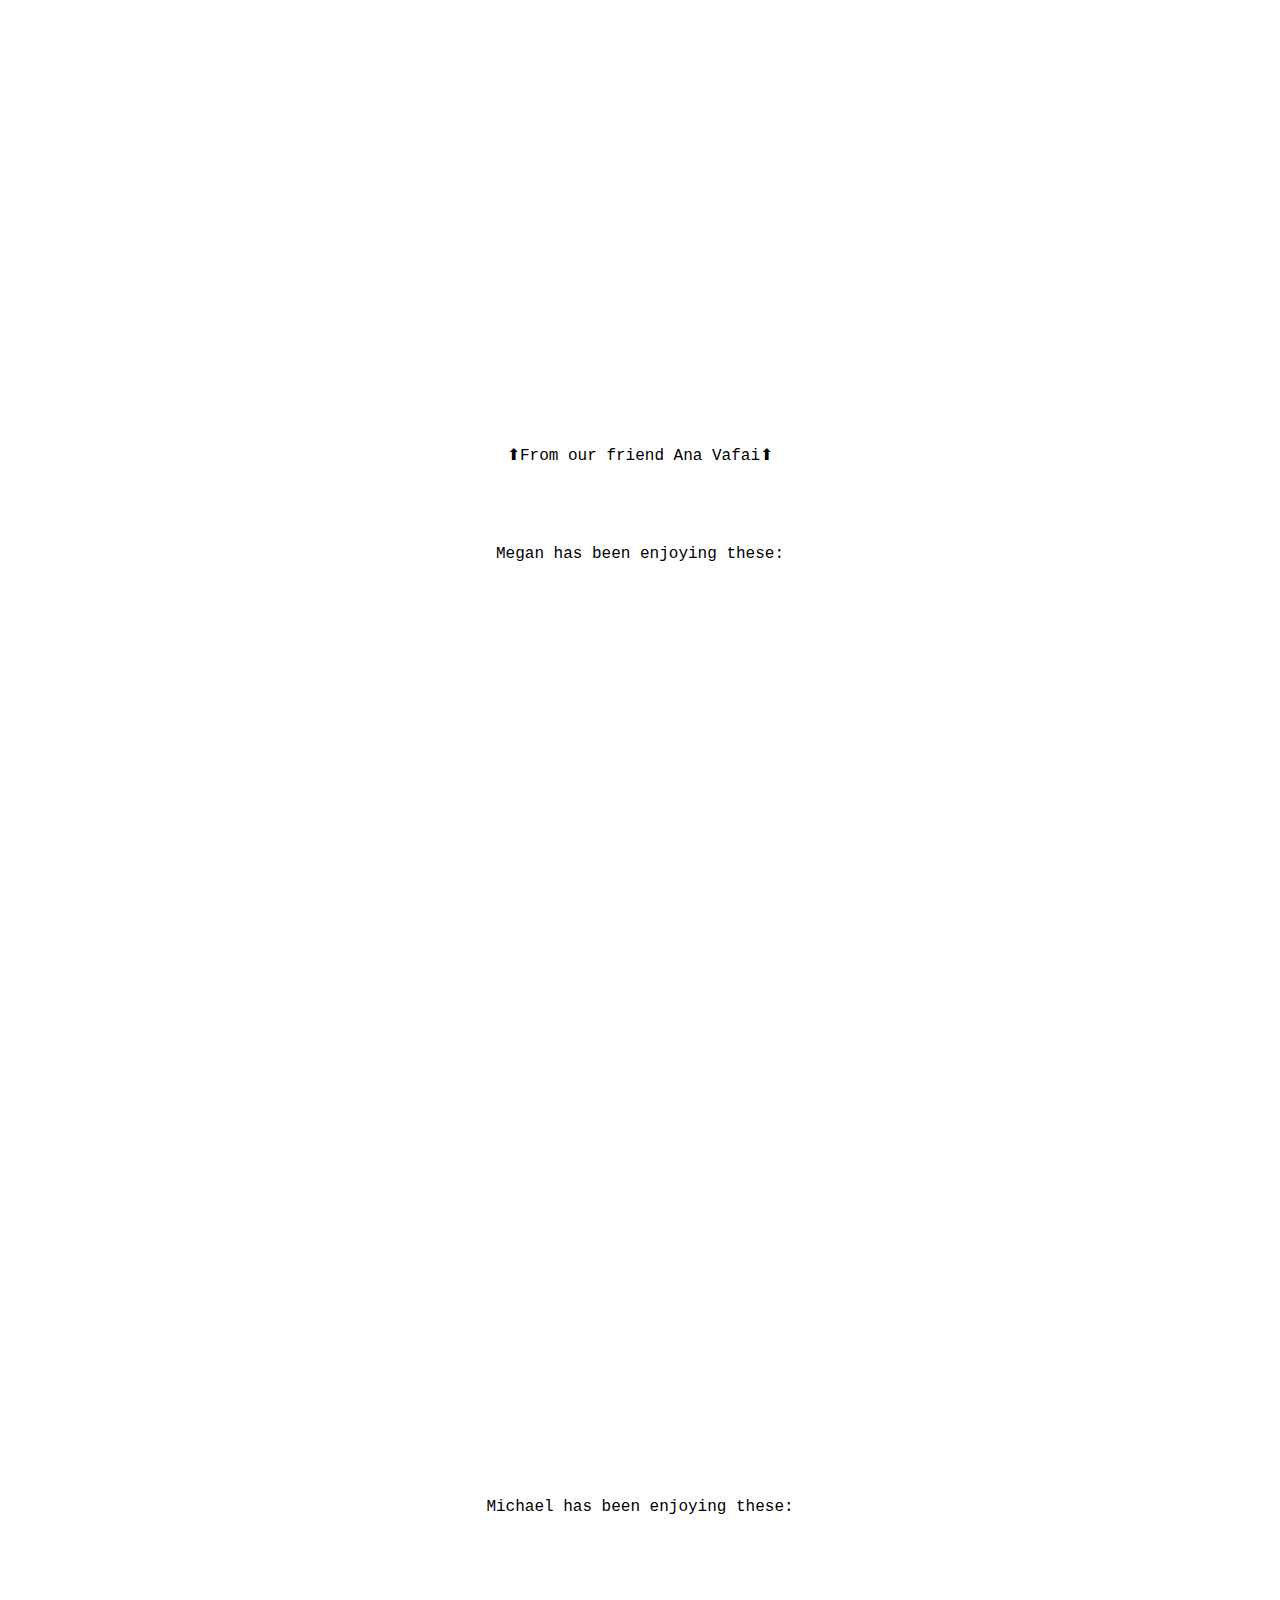
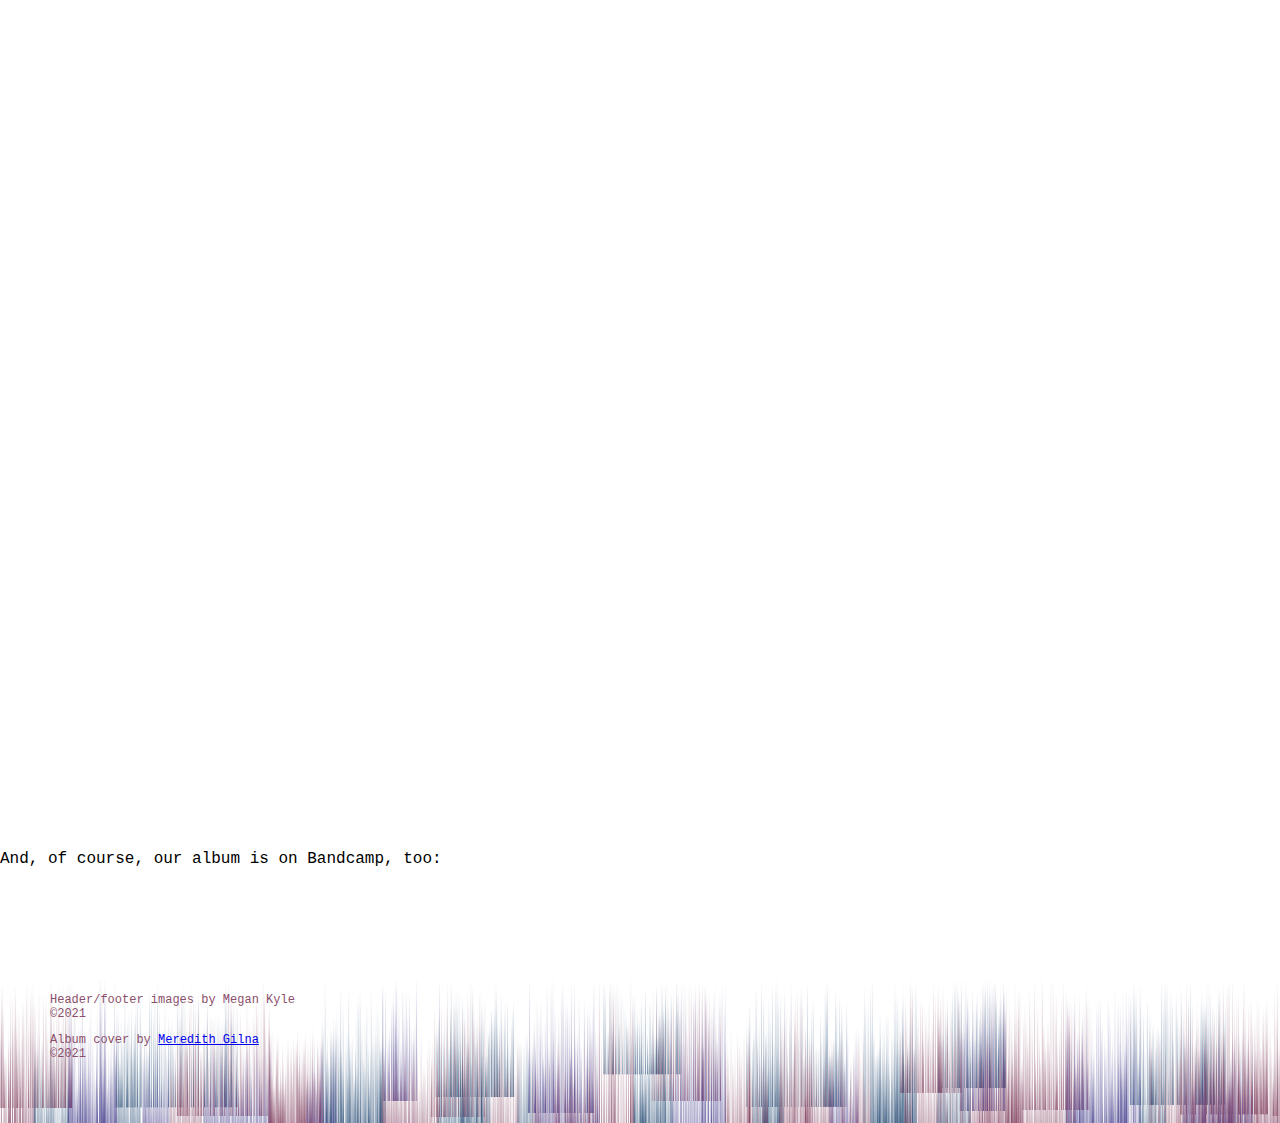
==== commit 2f21199a: "Add files via upload" ====
--- a/bandcamprecs.html
+++ b/bandcamprecs.html
@@ -11,7 +11,7 @@
         <meta property="og:site_name" content="The Evolution of the Arm"/>
         <meta property="og:title" content="The Evolution of the Arm" />
         <meta property="og:description" content="The Evolution of the Arm performs imaginary chamber music from an alternate universe. Megan Kyle (oboe), Evan Courtin (violin), Katie Weissman (cello), and Michael McNeill (piano)." />
-        
+        <meta property="og:image" content="/images/bandcampRecs1.jpg" />
  
         <link rel="shortcut icon" href="images/favicon.ico">
 <!-- Latest compiled and minified CSS -->
@@ -61,7 +61,7 @@
         <div class="row bandcampRecsRow">            
             <!-- Infrasonic albums -->
             <div class="col-sm-12"><center>
-            <p>other albums on our label</p></center>
+            <p>&#11015;other albums on our label&#11015;</p></center>
             </div>
             <div class="col-md-3 offset-md-2 col-sm-12">
                 <center>
@@ -90,12 +90,47 @@
         
         
 </div>
+       
+        <div class="row bandcampRecsRow">            
+            <!-- Bucheger/Gilna albums -->
+            
+            <div class="col-sm-12"><center>
+                </center>
+                </div>
+            <div class="col-md-3 offset-md-2 col-sm-12">
+            <center>
+            
+                <iframe style="border: 0;" src="https://bandcamp.com/EmbeddedPlayer/track=3392693476/size=large/bgcol=ffffff/linkcol=0687f5/minimal=true/transparent=true/" seamless><a href="https://meredithgilna.bandcamp.com/track/box-black-cherry-2">Box Black Cherry by Megan Kyle - Oboe/Meredith Gilna-Composer</a></iframe>
+                <p>&#11014;Music by Meredith Gilna&#11014;<br>
+                who painted our album cover<br>
+                with Megan on oboe</p>
+                
+                    </center>
+            </div>
+            
+            <div class="col-md-1 col-sm-0"></div>
+            
+            <div class="col-md-3 col-sm-12">
+            <center>
+           <iframe style="border: 0;" src="https://bandcamp.com/EmbeddedPlayer/album=3380047241/size=large/bgcol=ffffff/linkcol=0687f5/minimal=true/transparent=true/" seamless><a href="https://kellybucheger.bandcamp.com/album/house-of-relics">House of Relics by Kelly Bucheger</a></iframe>
+                <p>&#11014;Music by Kelly Bucheger&#11014;<br>
+                who wrote liner notes to <br>
+                    <em>Sounds Like</em><br>
+                with Michael on piano</p>
+                    </center>
+            </div>
+        </div>
+       
+<div class="row spacerRow">
+        
+        
+</div>
         
         <div class="row bandcampRecsRow">            
             <!-- Cages albums -->
             
             <div class="col-sm-12"><center>
-            <p>Megan, Evan, and Katie play on these albums by Cages</p></center>
+            <p>&#11015;Megan, Evan, and Katie play on these albums by Cages&#11015;</p></center>
             </div>
             <div class="col-md-3 offset-md-2 col-sm-12">
             <center>
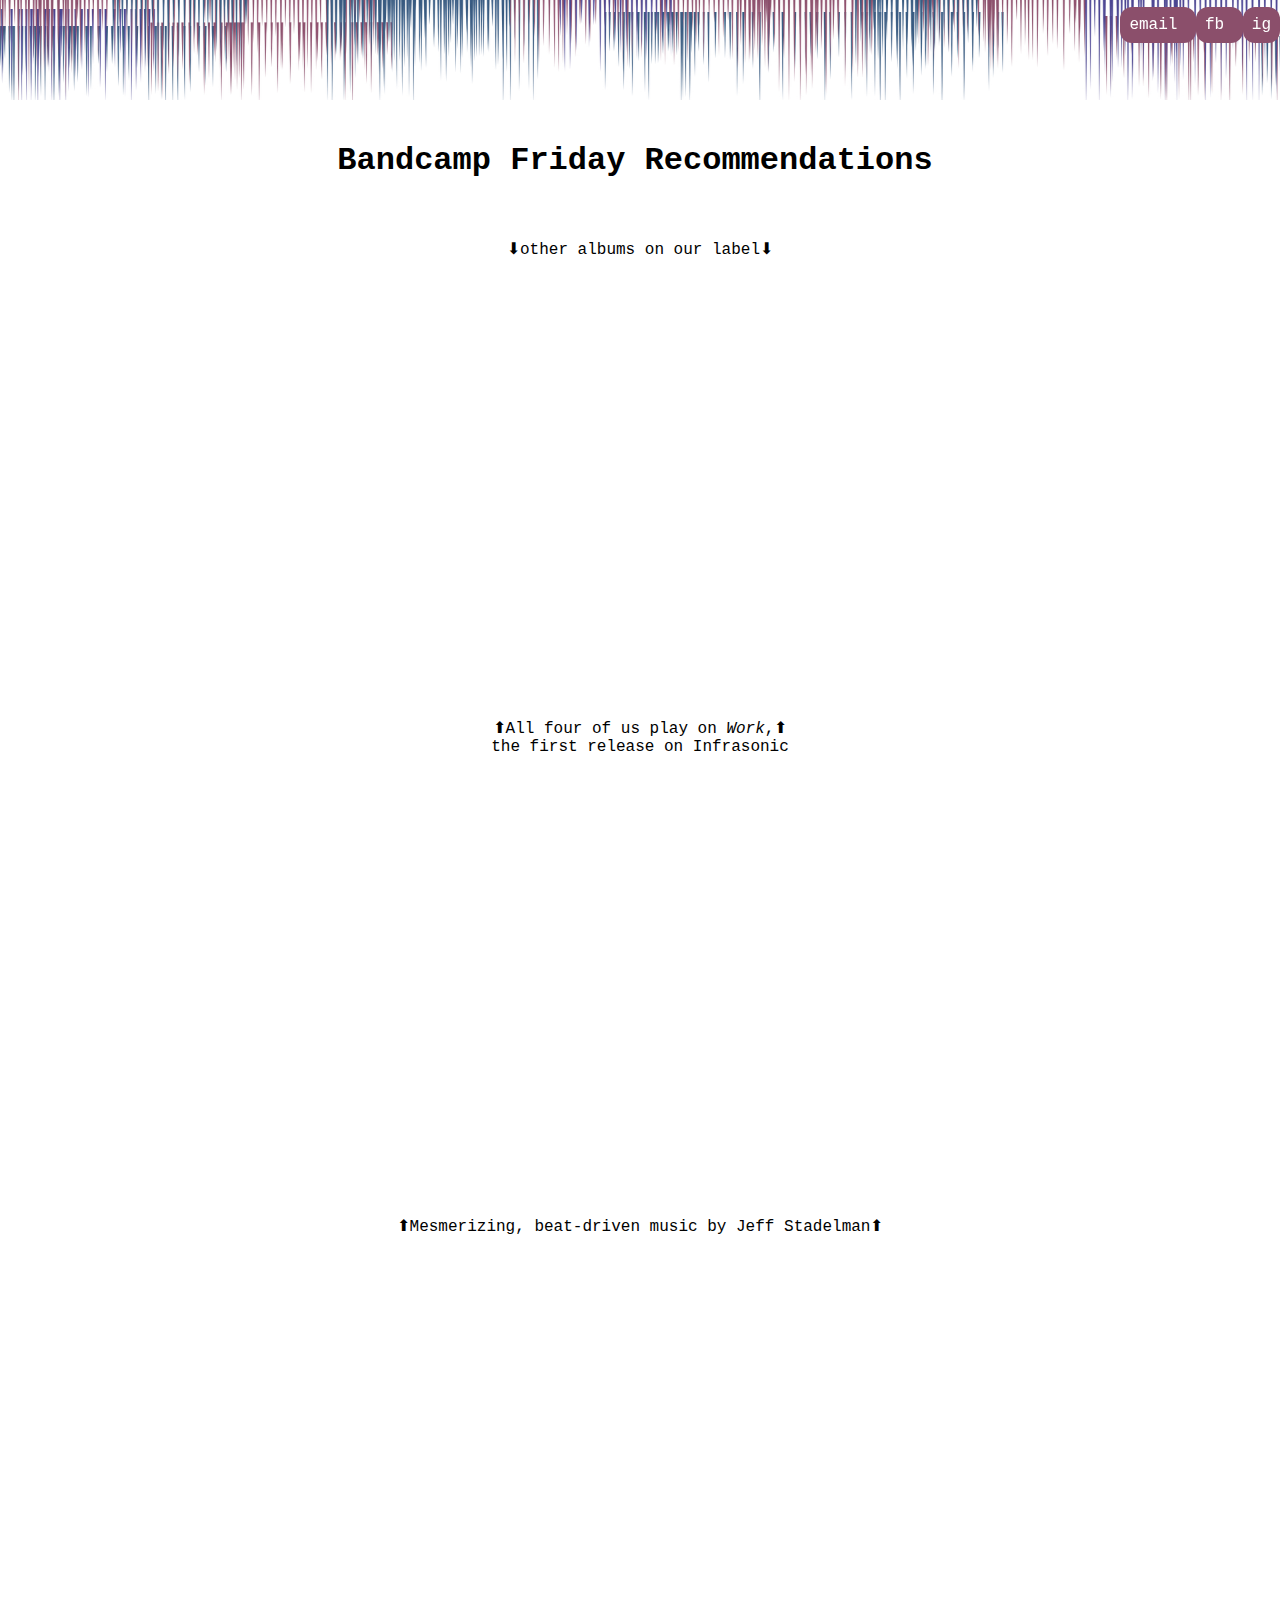
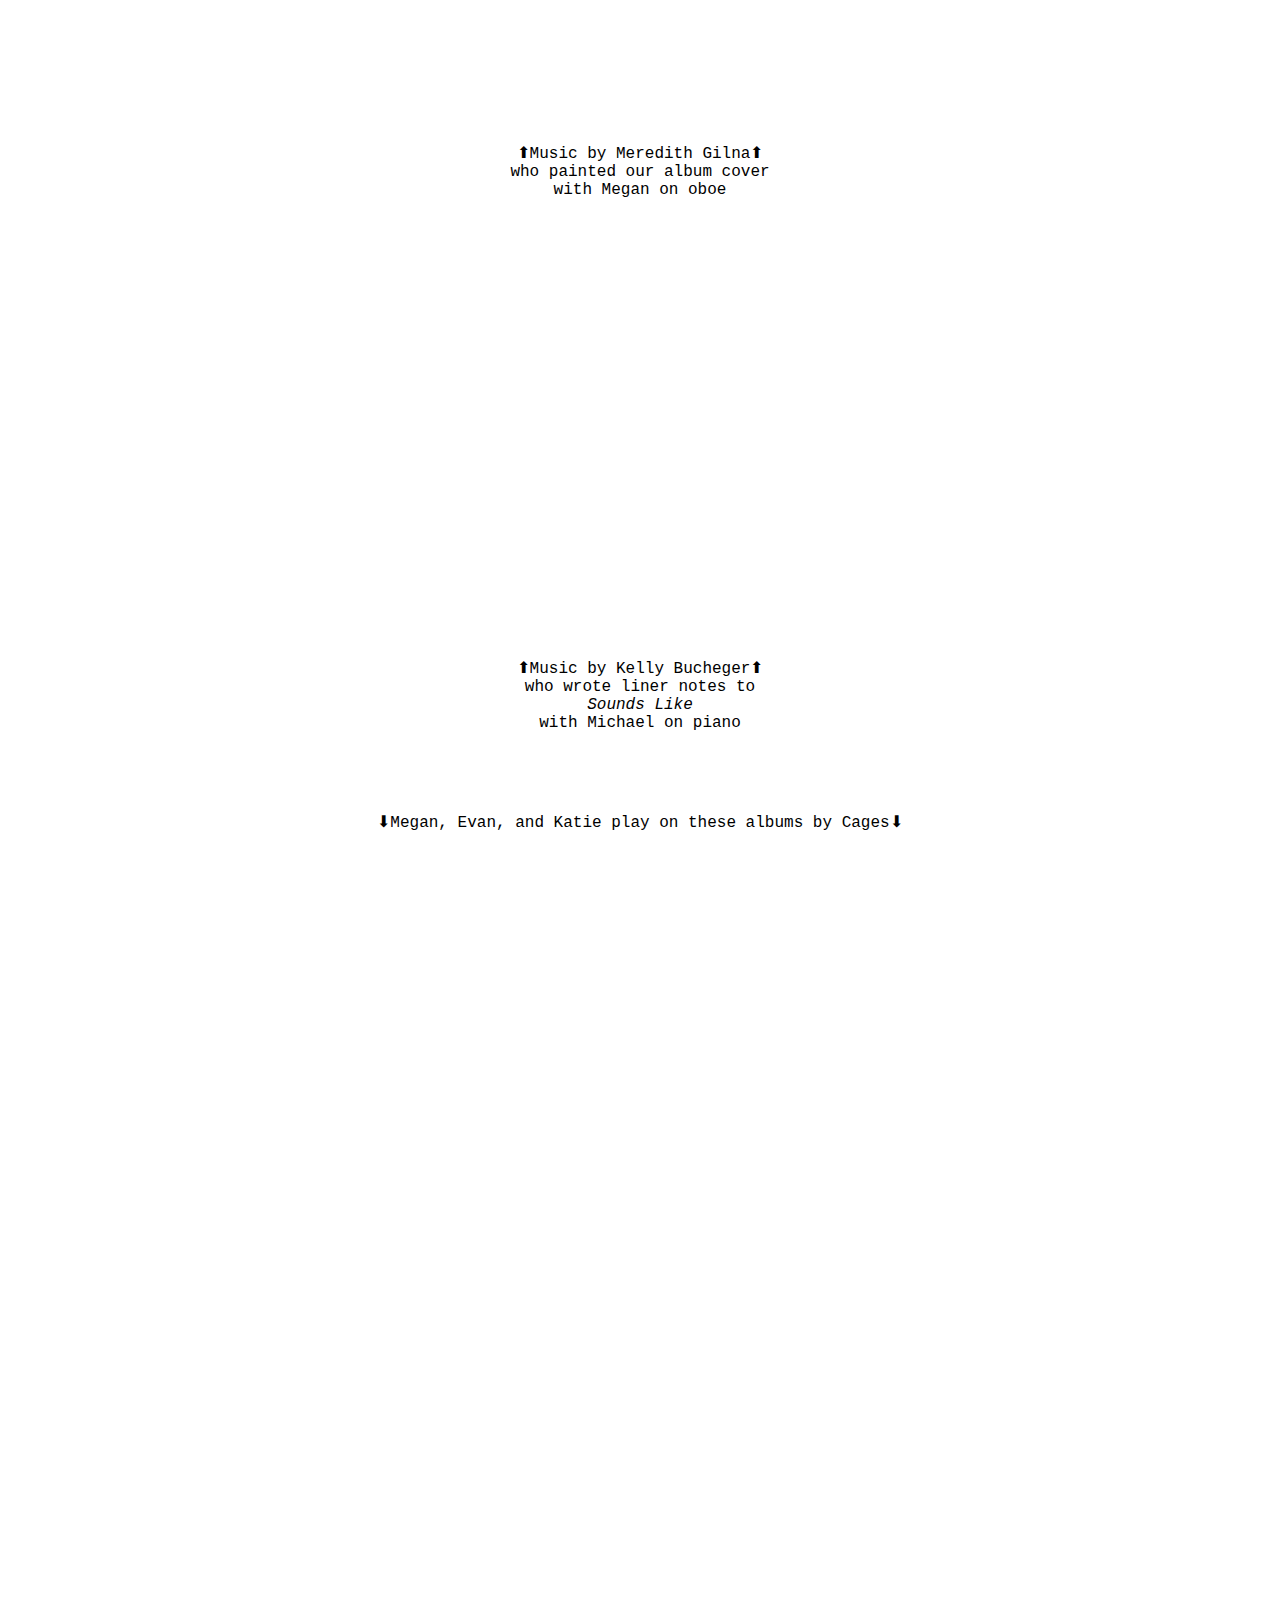
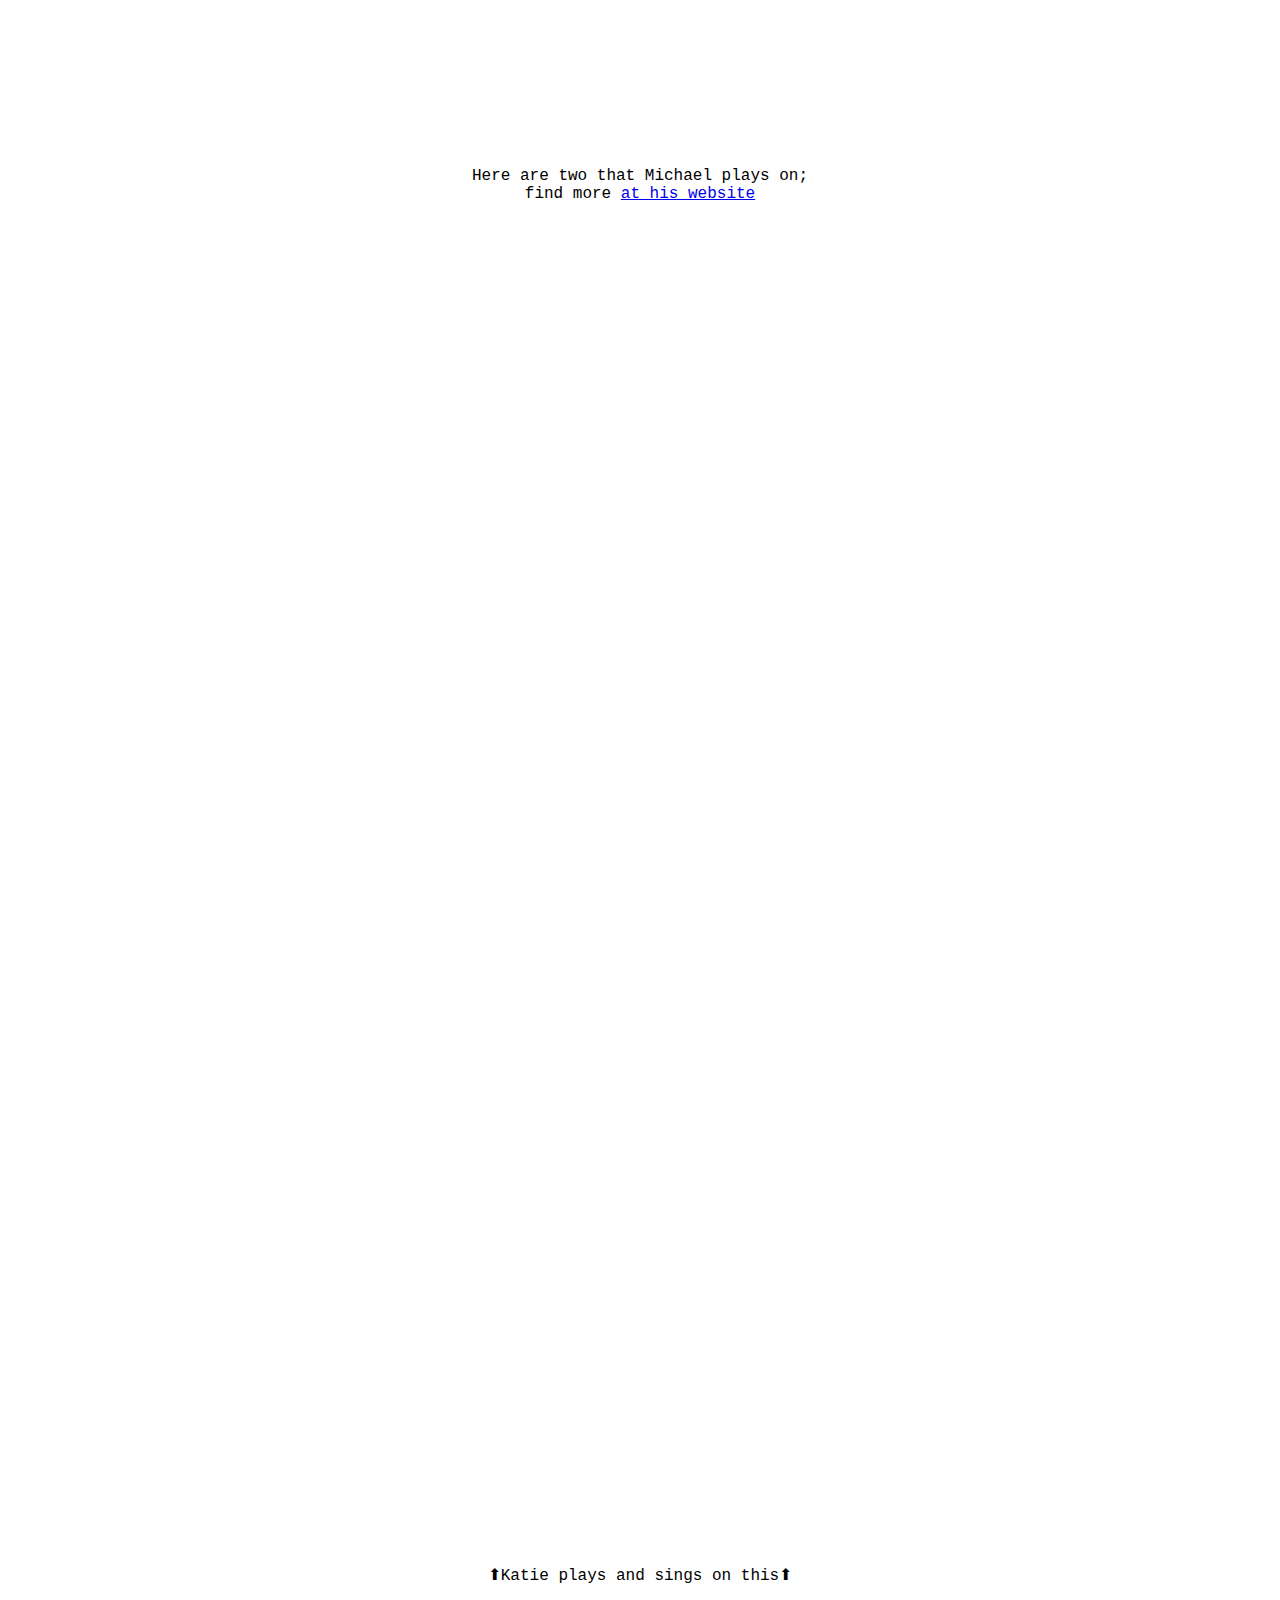
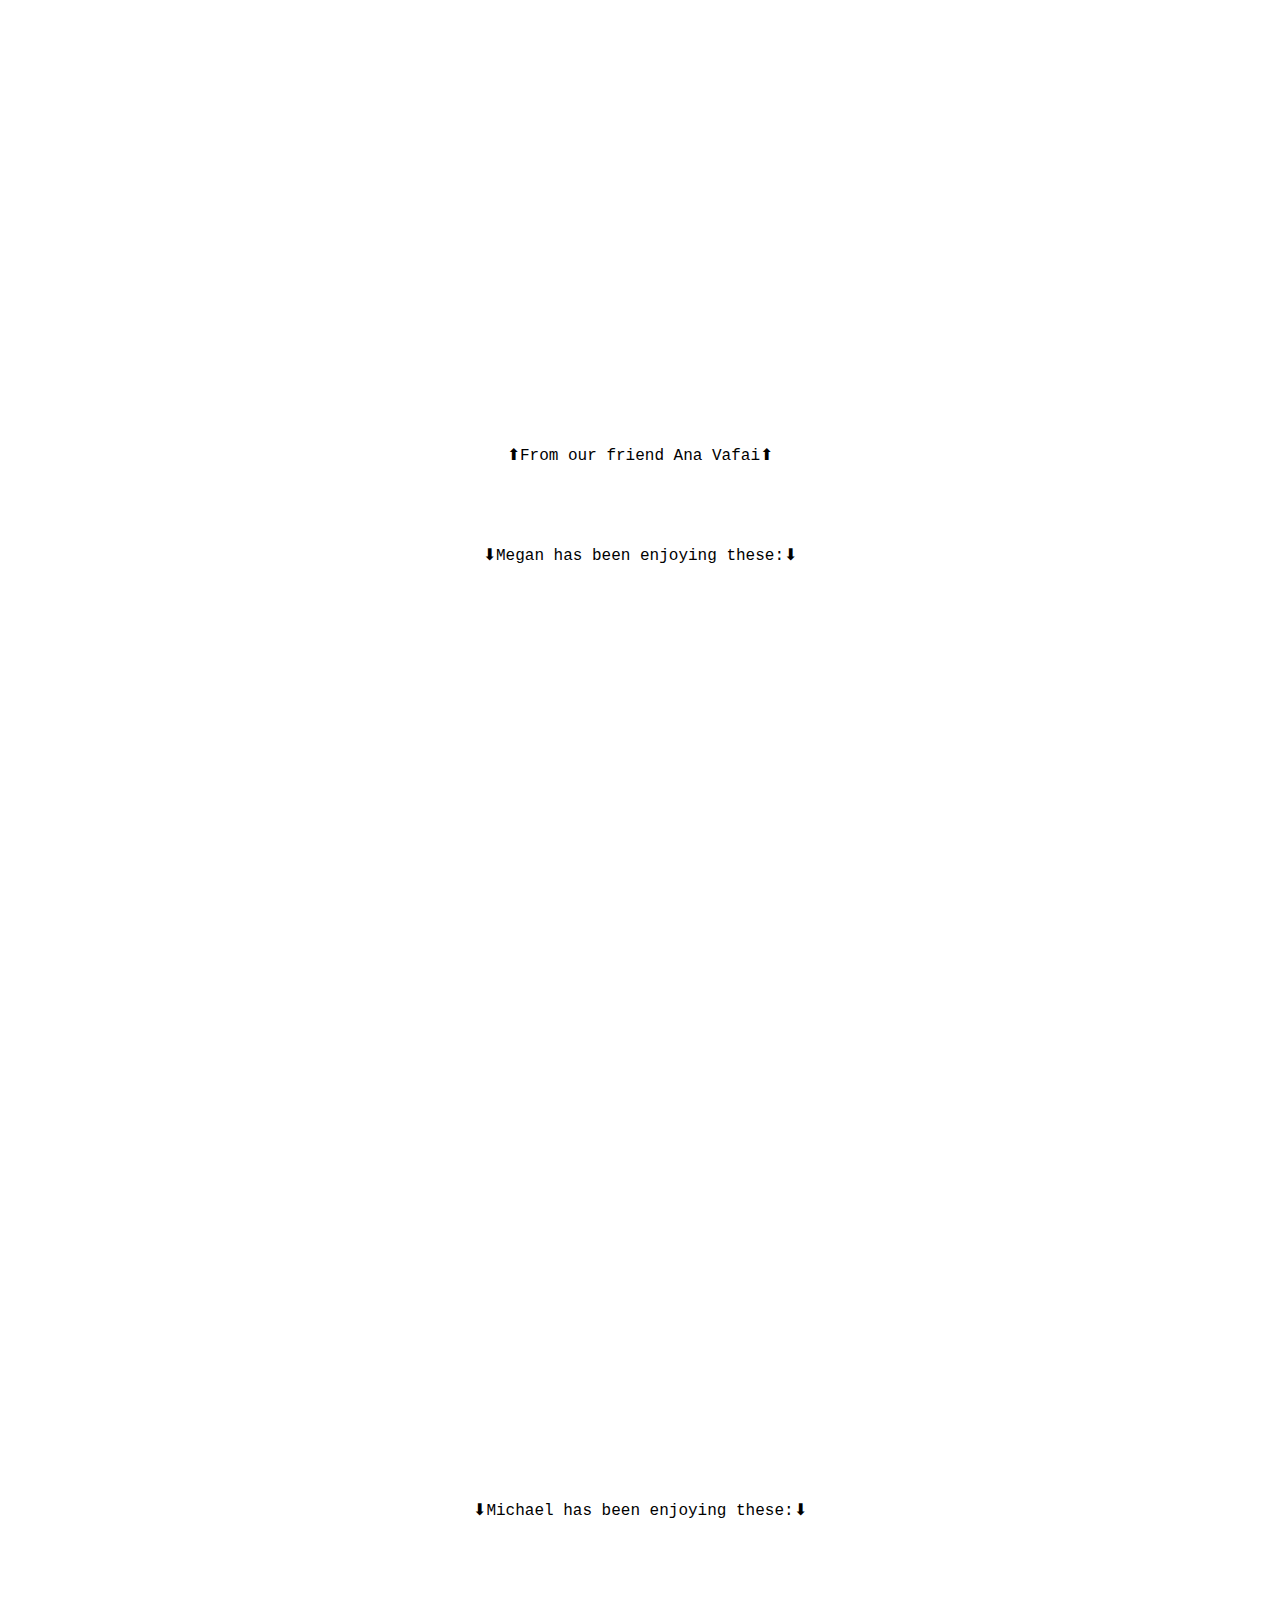
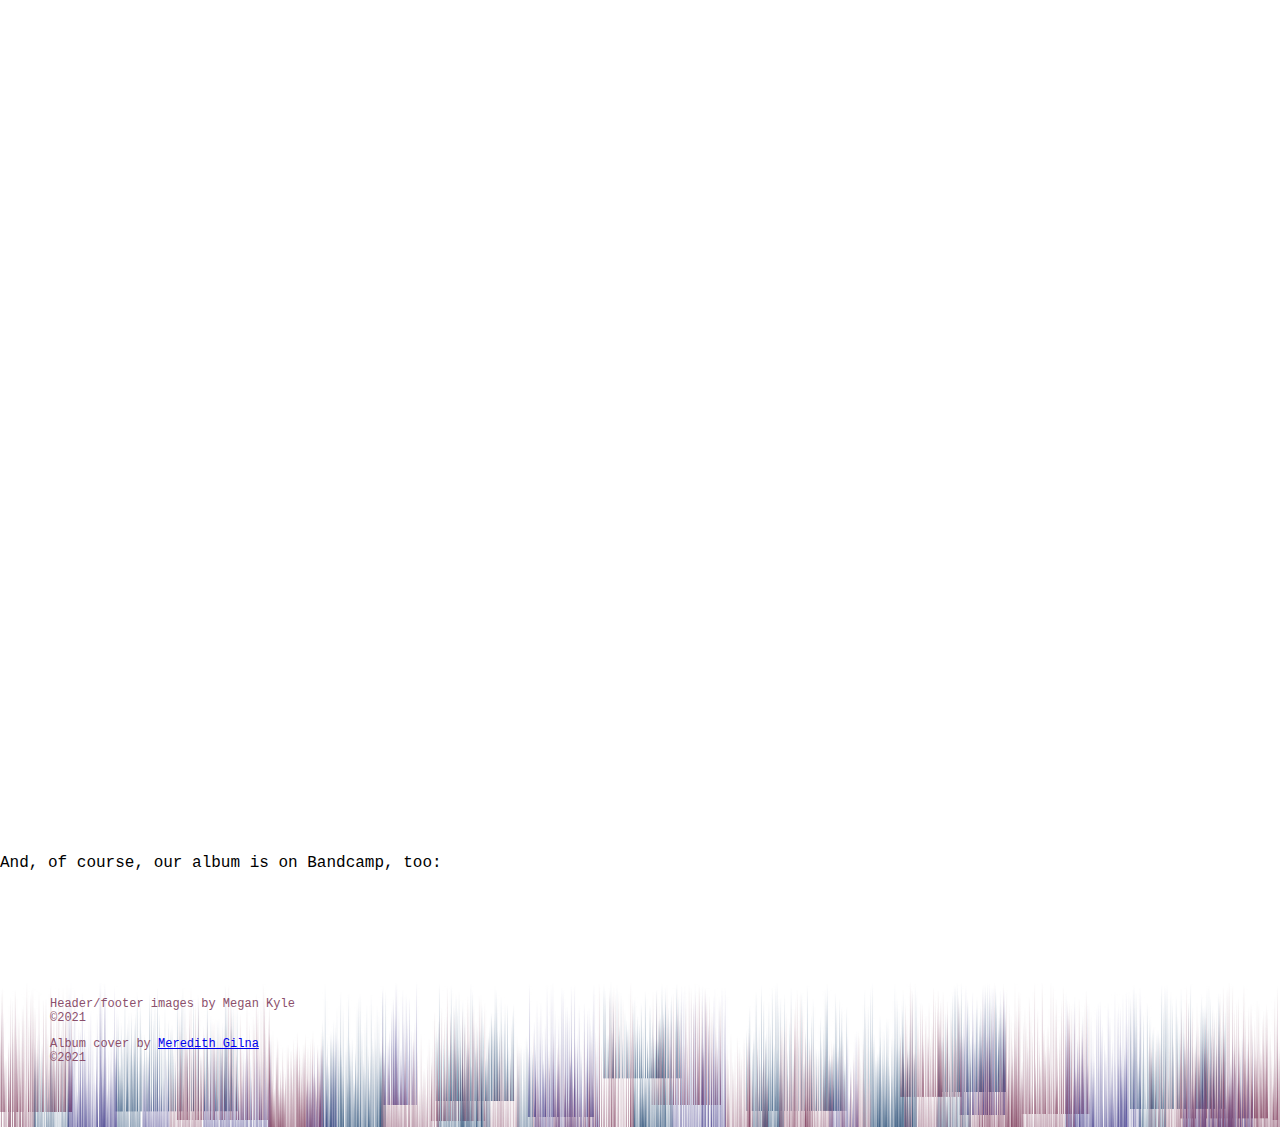
==== commit bb72cc32: "Add files via upload" ====
--- a/bandcamprecs.html
+++ b/bandcamprecs.html
@@ -210,7 +210,7 @@
         <div class="row bandcampRecsRow">
             <!-- Megan Recommendations -->
             <div class="col-sm-12"><center>
-            <p>Megan has been enjoying these:</p></center>
+            <p>&#11015;Megan has been enjoying these:&#11015;</p></center>
             </div>
             <div class="col-md-3 offset-md-2 col-sm-12">
             <center>
@@ -238,7 +238,7 @@
             <!-- Michael Recommendations -->
             
         <div class="col-sm-12"><center>
-            <p>Michael has been enjoying these:</p></center>
+            <p>&#11015;Michael has been enjoying these:&#11015;</p></center>
             </div>
             <div class="col-md-3 offset-md-2 col-sm-12">
             <center>
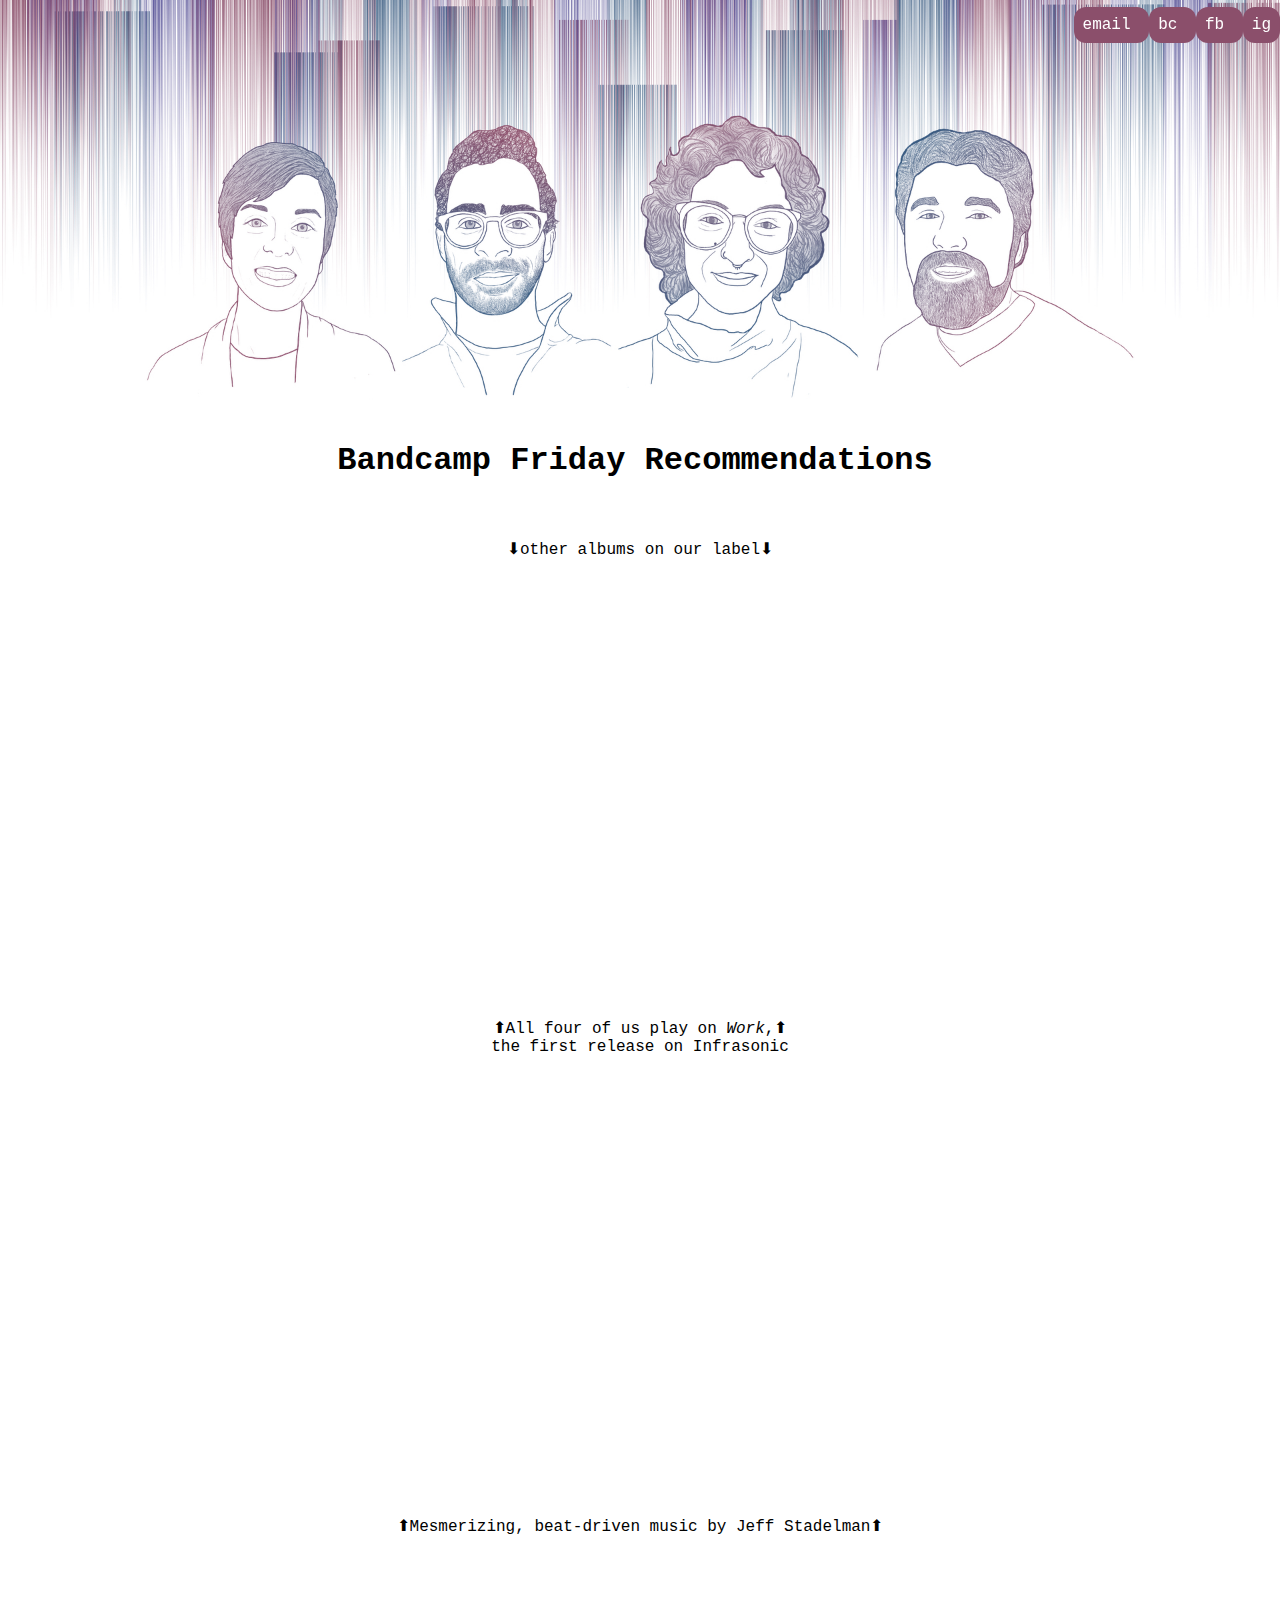
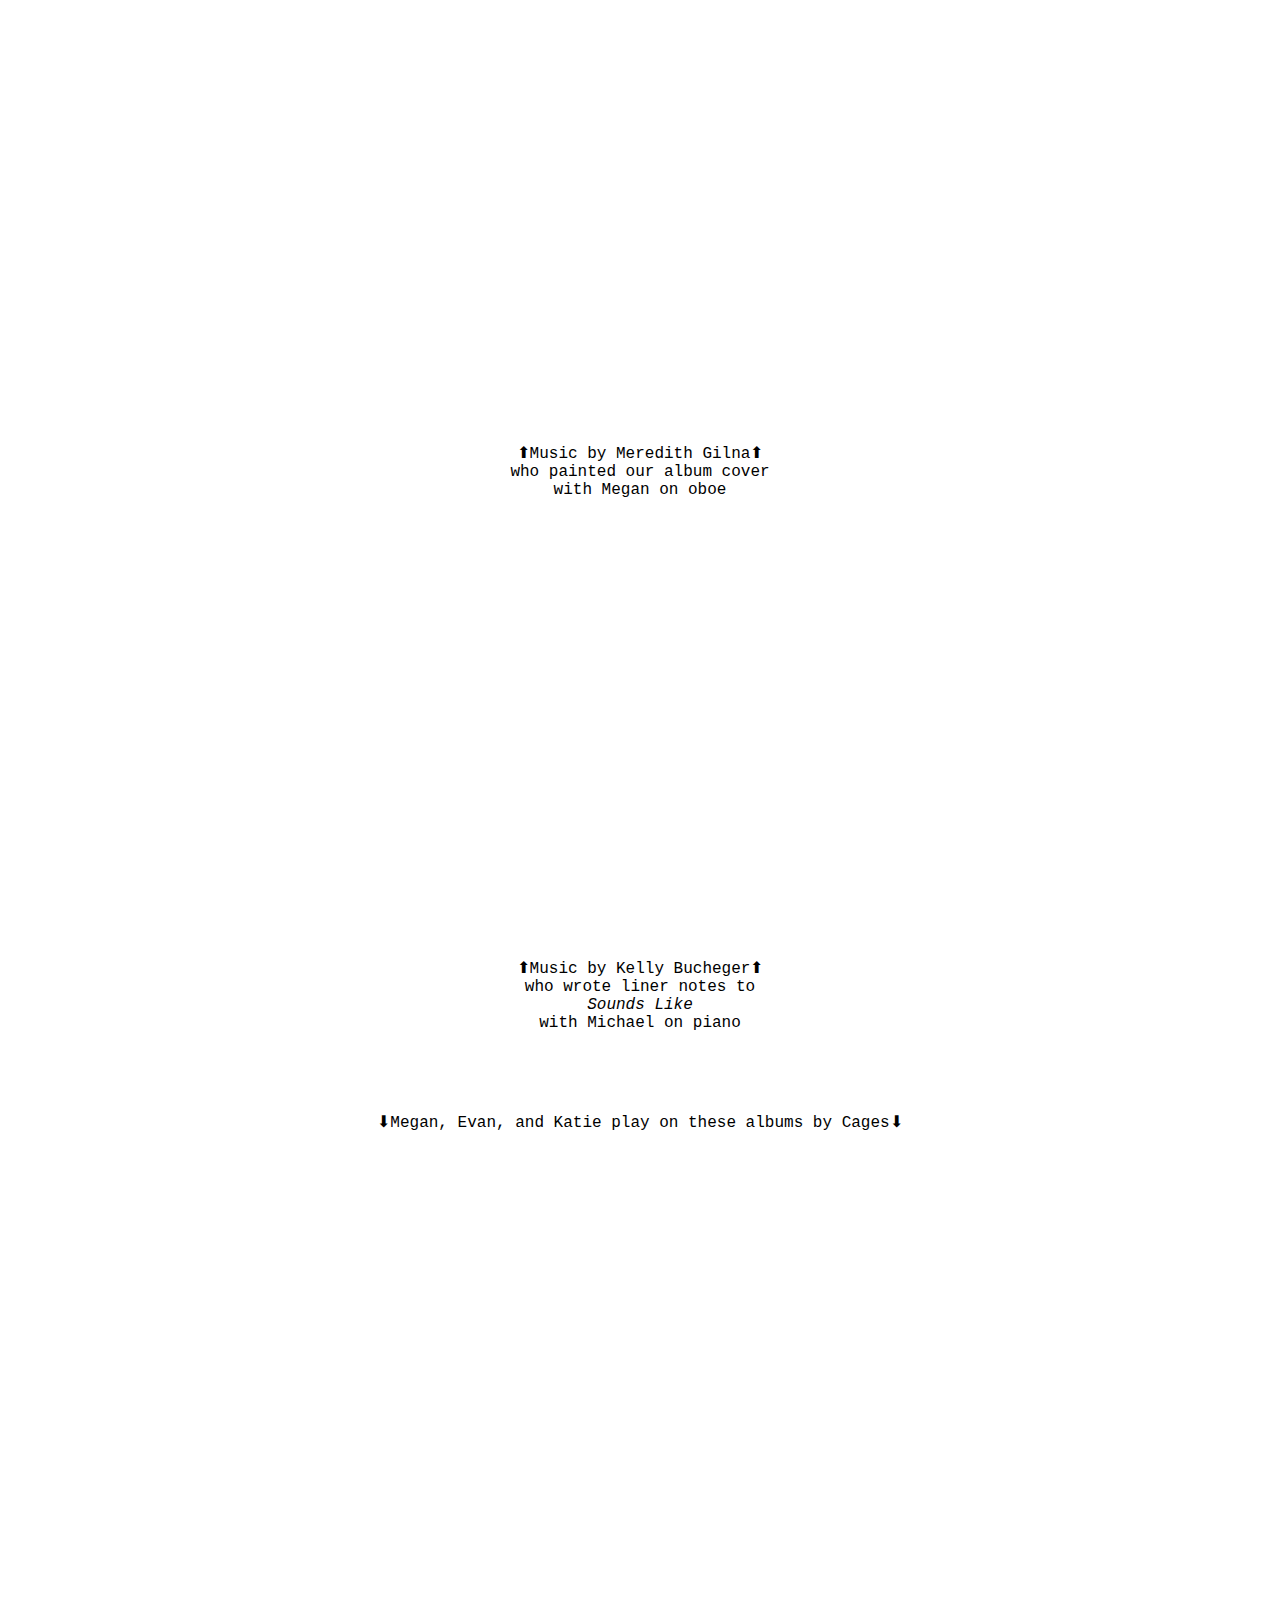
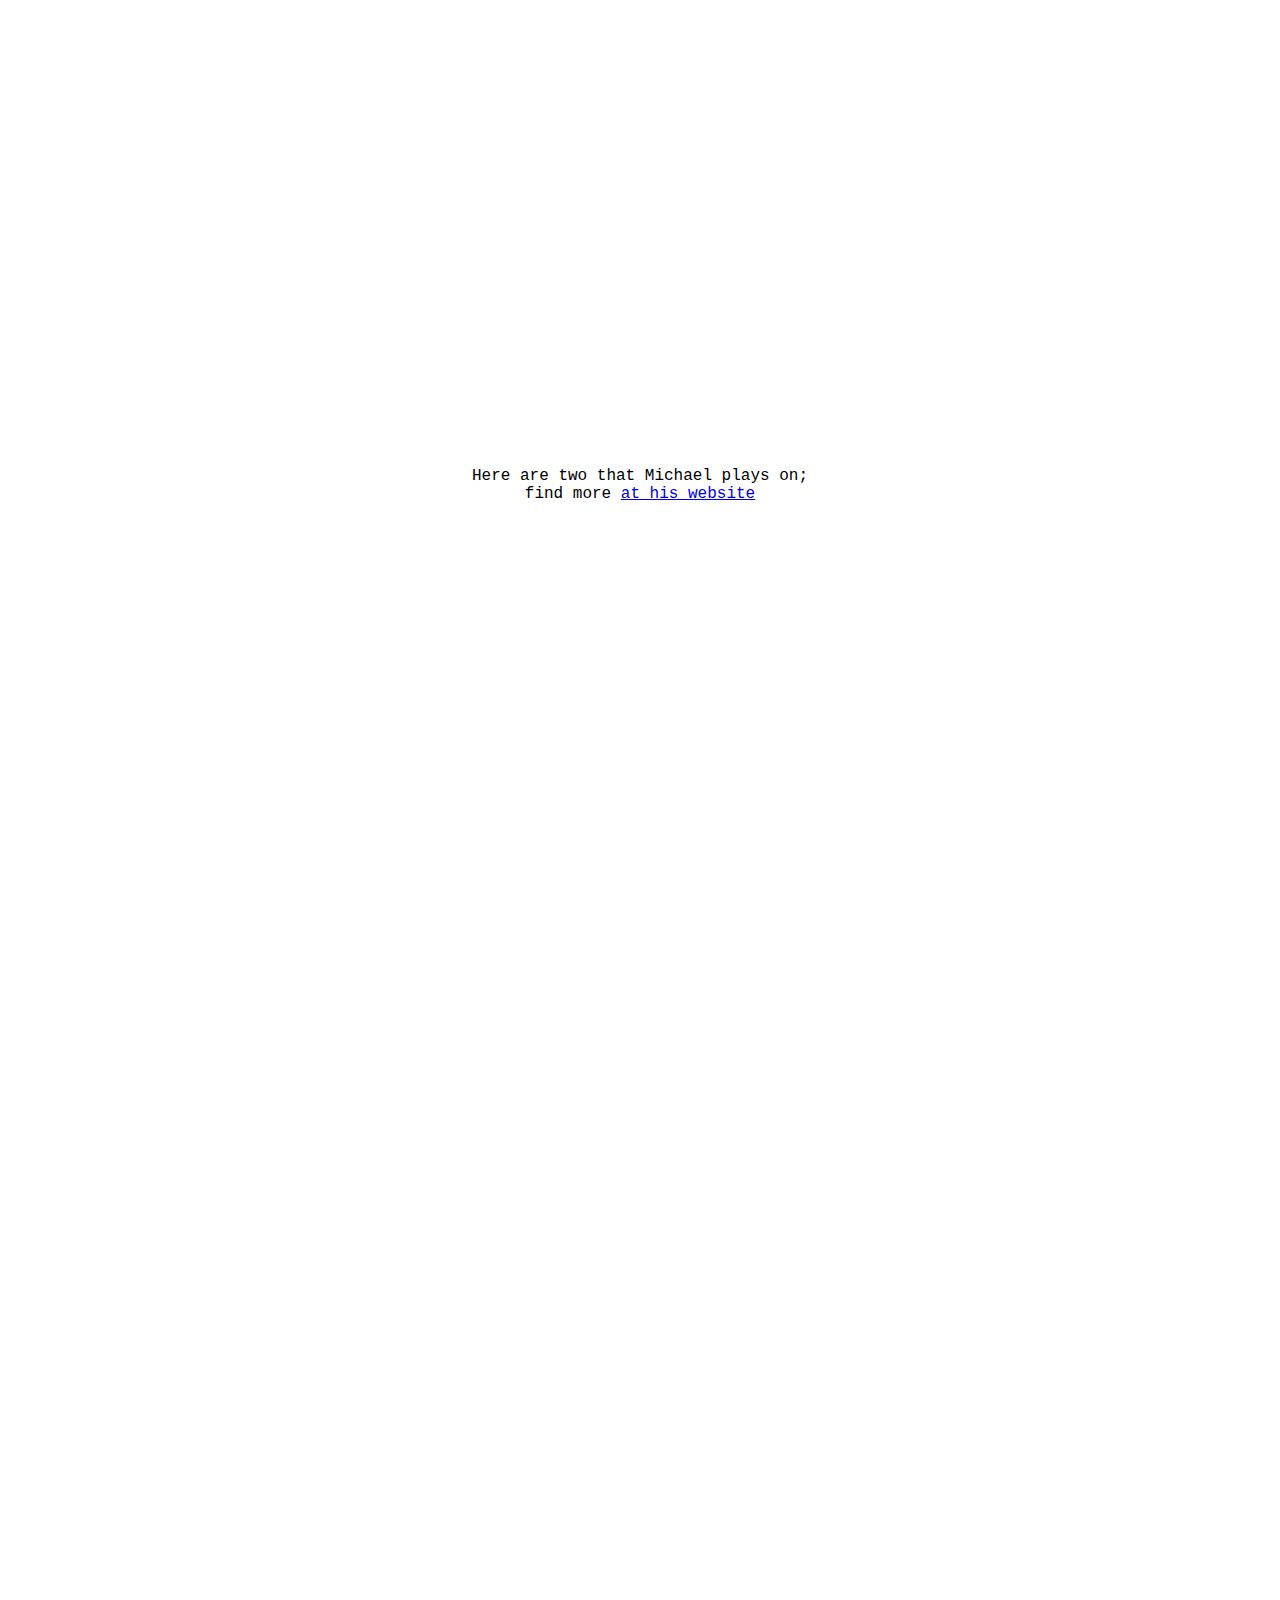
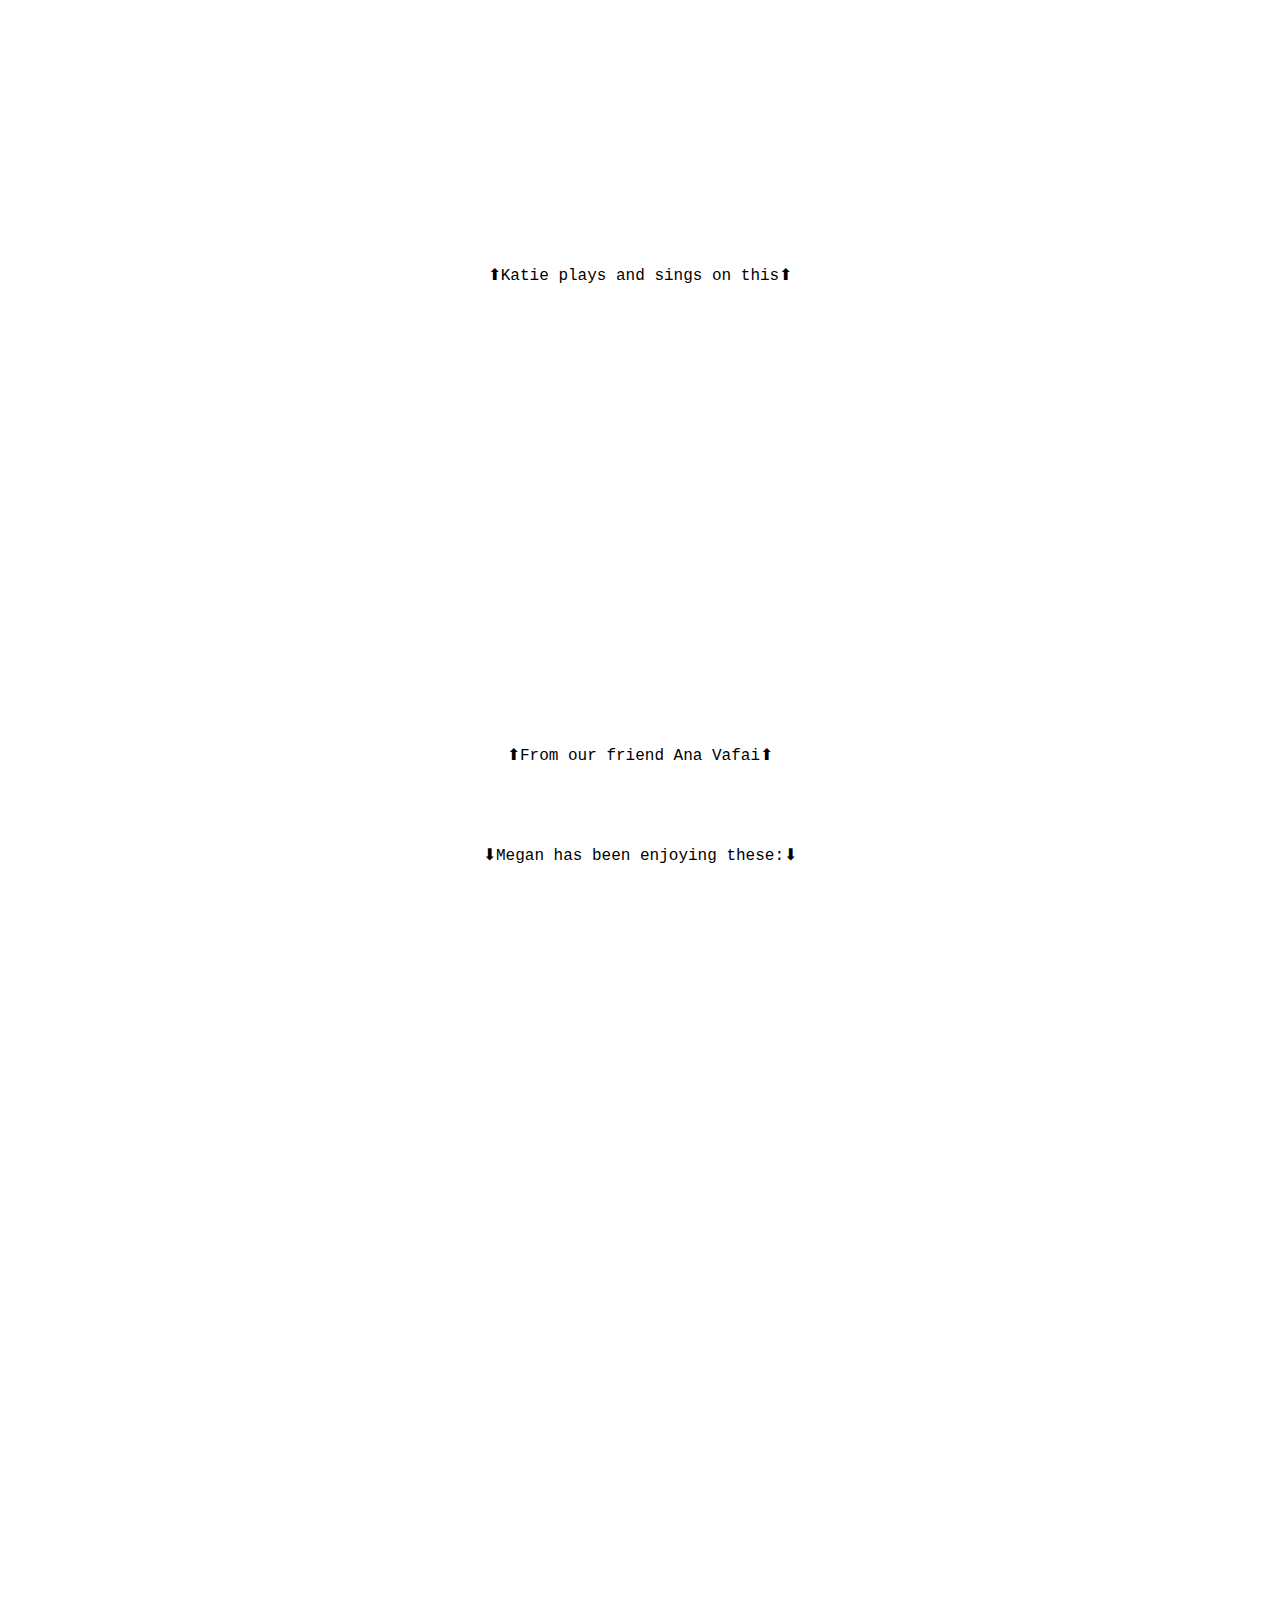
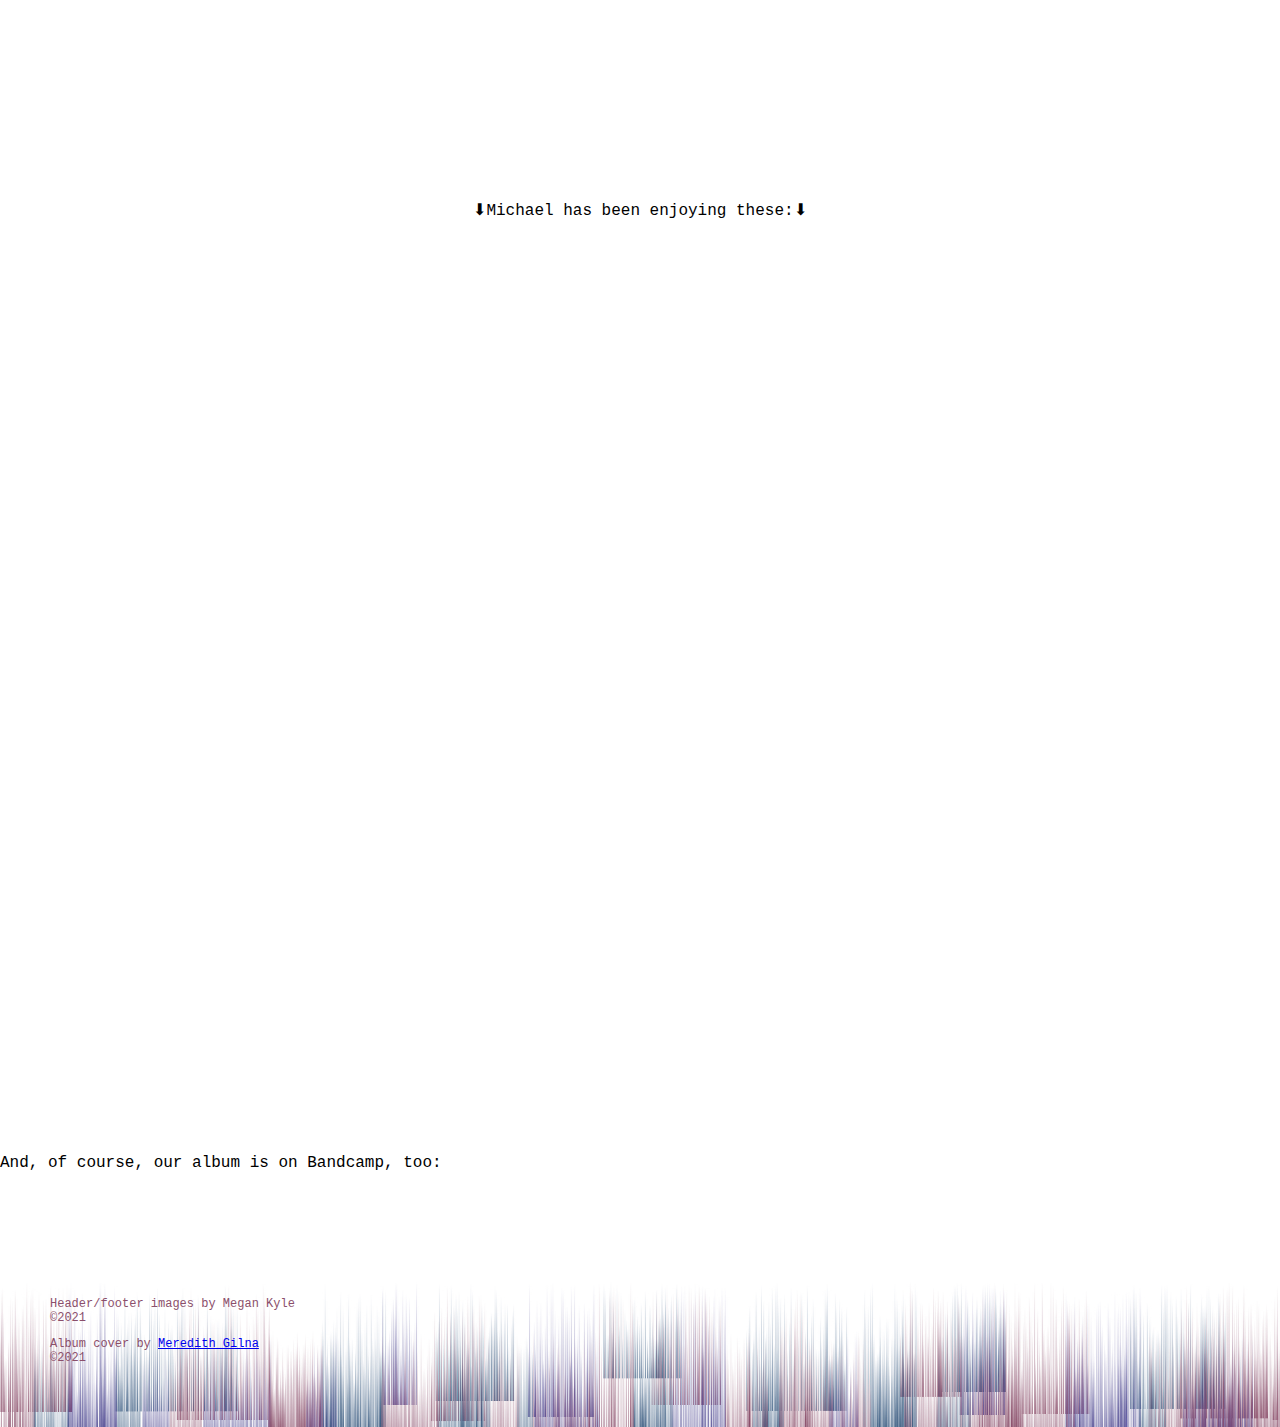
==== commit 74066403: "Add files via upload" ====
--- a/bandcamprecs.html
+++ b/bandcamprecs.html
@@ -24,7 +24,7 @@
     
     <body>
     
-        <div class="row topRowliner container-fluid">
+        <div class="row topRow container-fluid">
            
             <div class="col-sm-4 offset-sm-9 col-md-4 offset-md-8 right topConnect">
                 
@@ -32,6 +32,11 @@
                  <li>
                      <a href="mailto:weare@theevolutionofthearm.com">
                         email
+                     </a>
+                </li>
+                    <li>
+                     <a href="https://theevolutionofthearm.bandcamp.com">
+                        bc
                      </a>
                 </li>
                 <li>
@@ -53,6 +58,7 @@
           
         </div>
         
+        
         <div class="header"><center>
             <h1>Bandcamp Friday Recommendations</h1></center>
         </div>
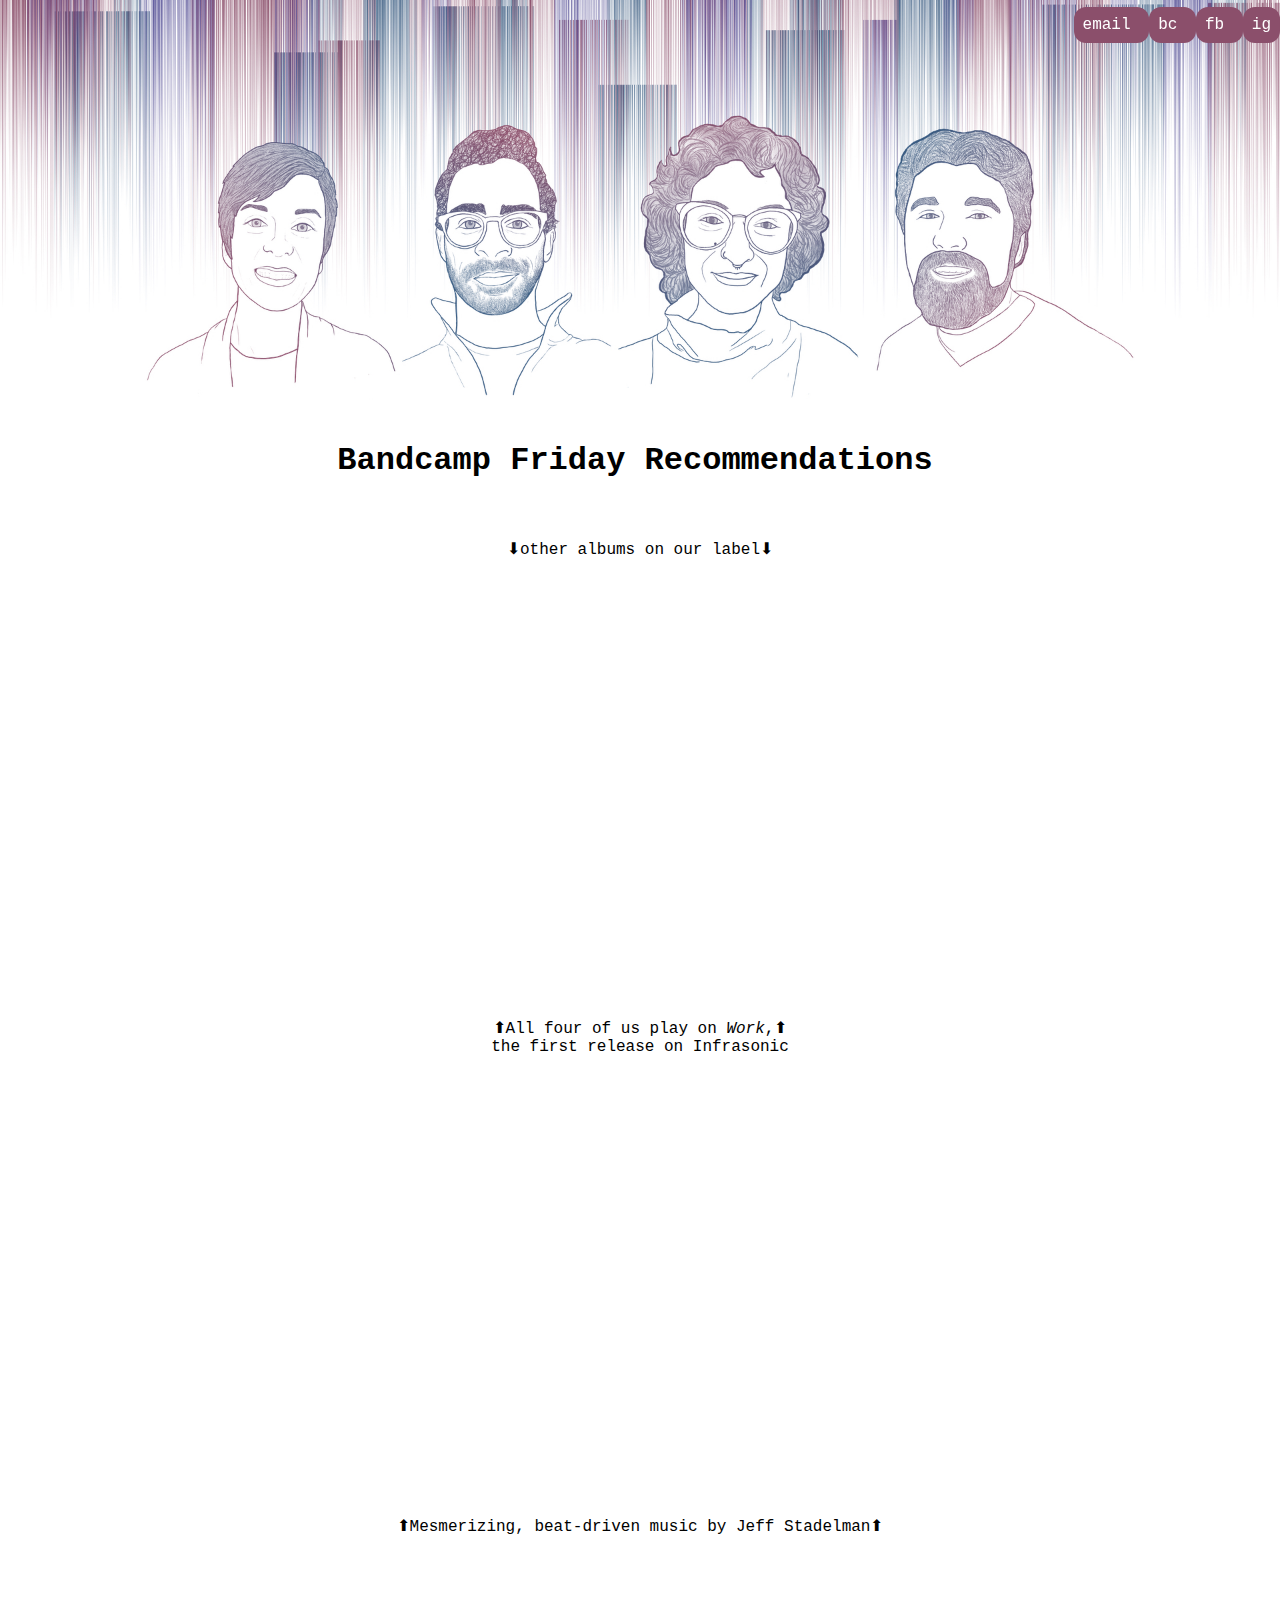
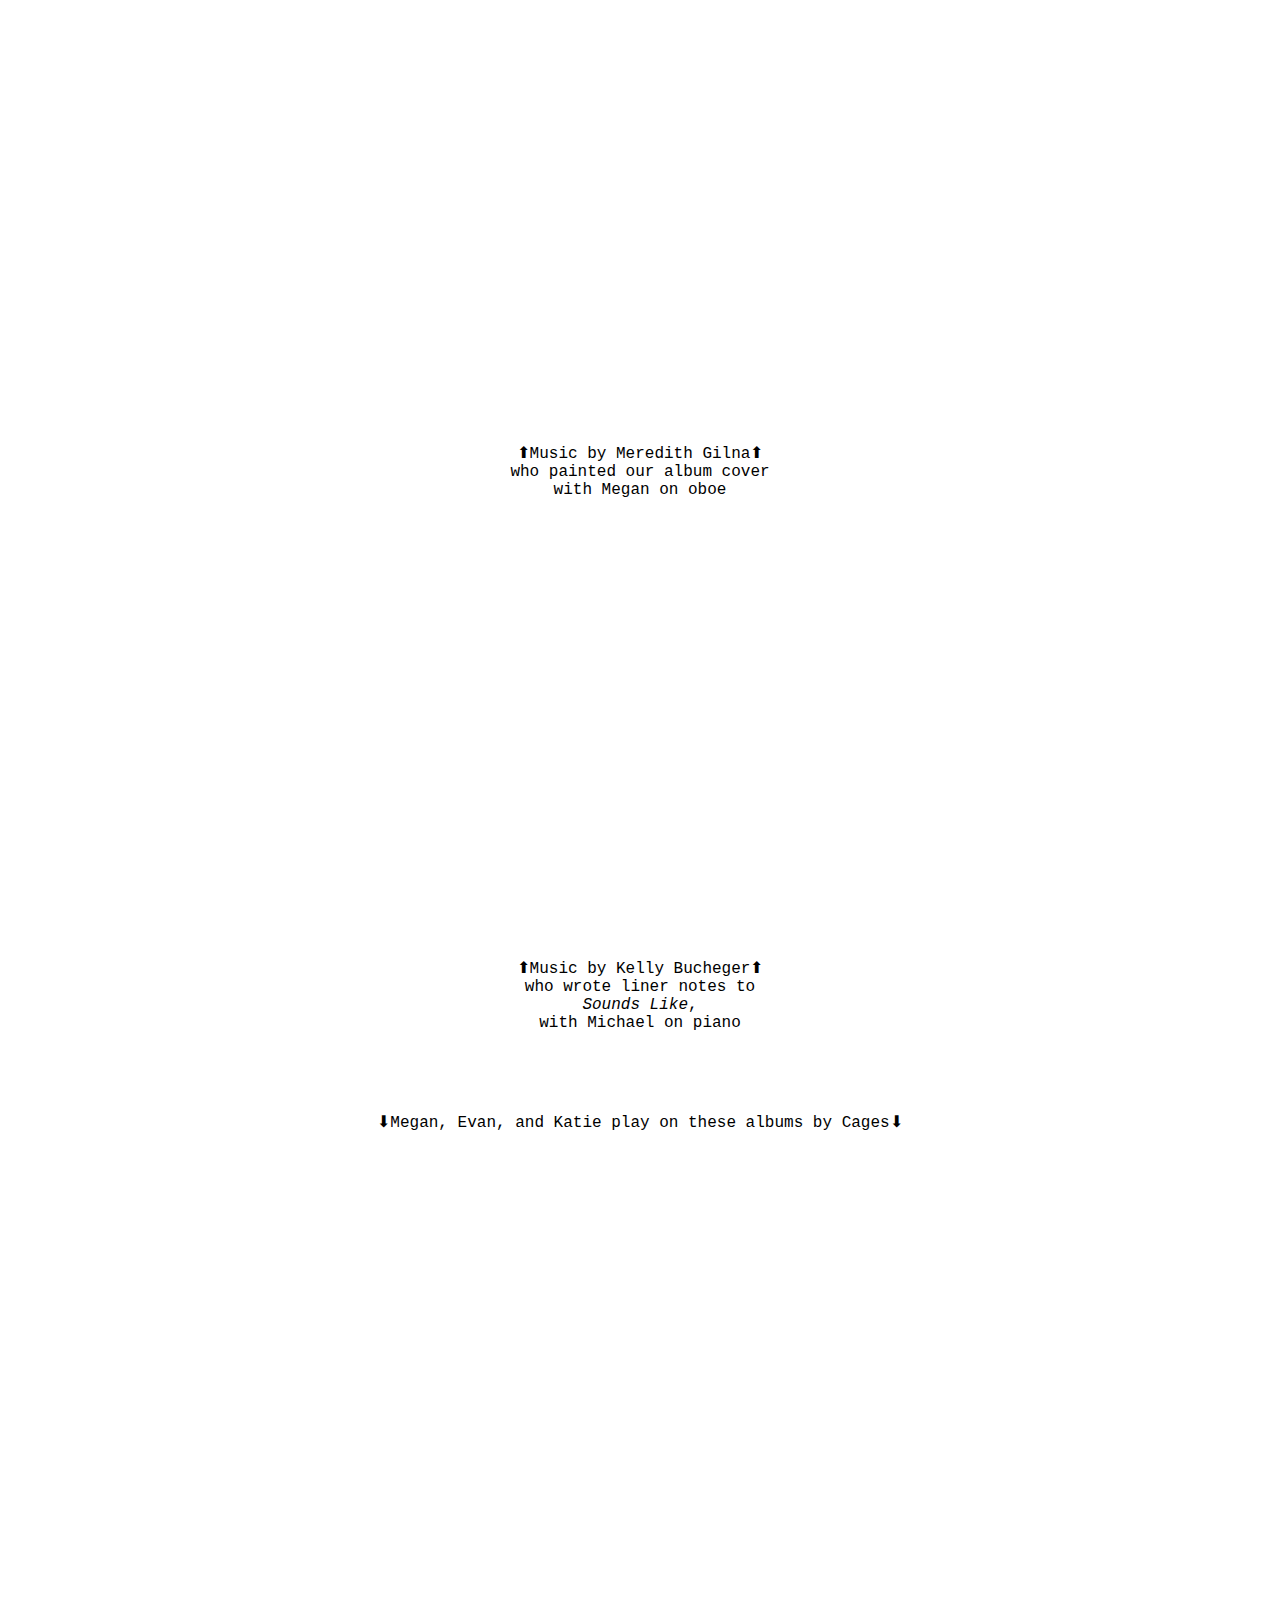
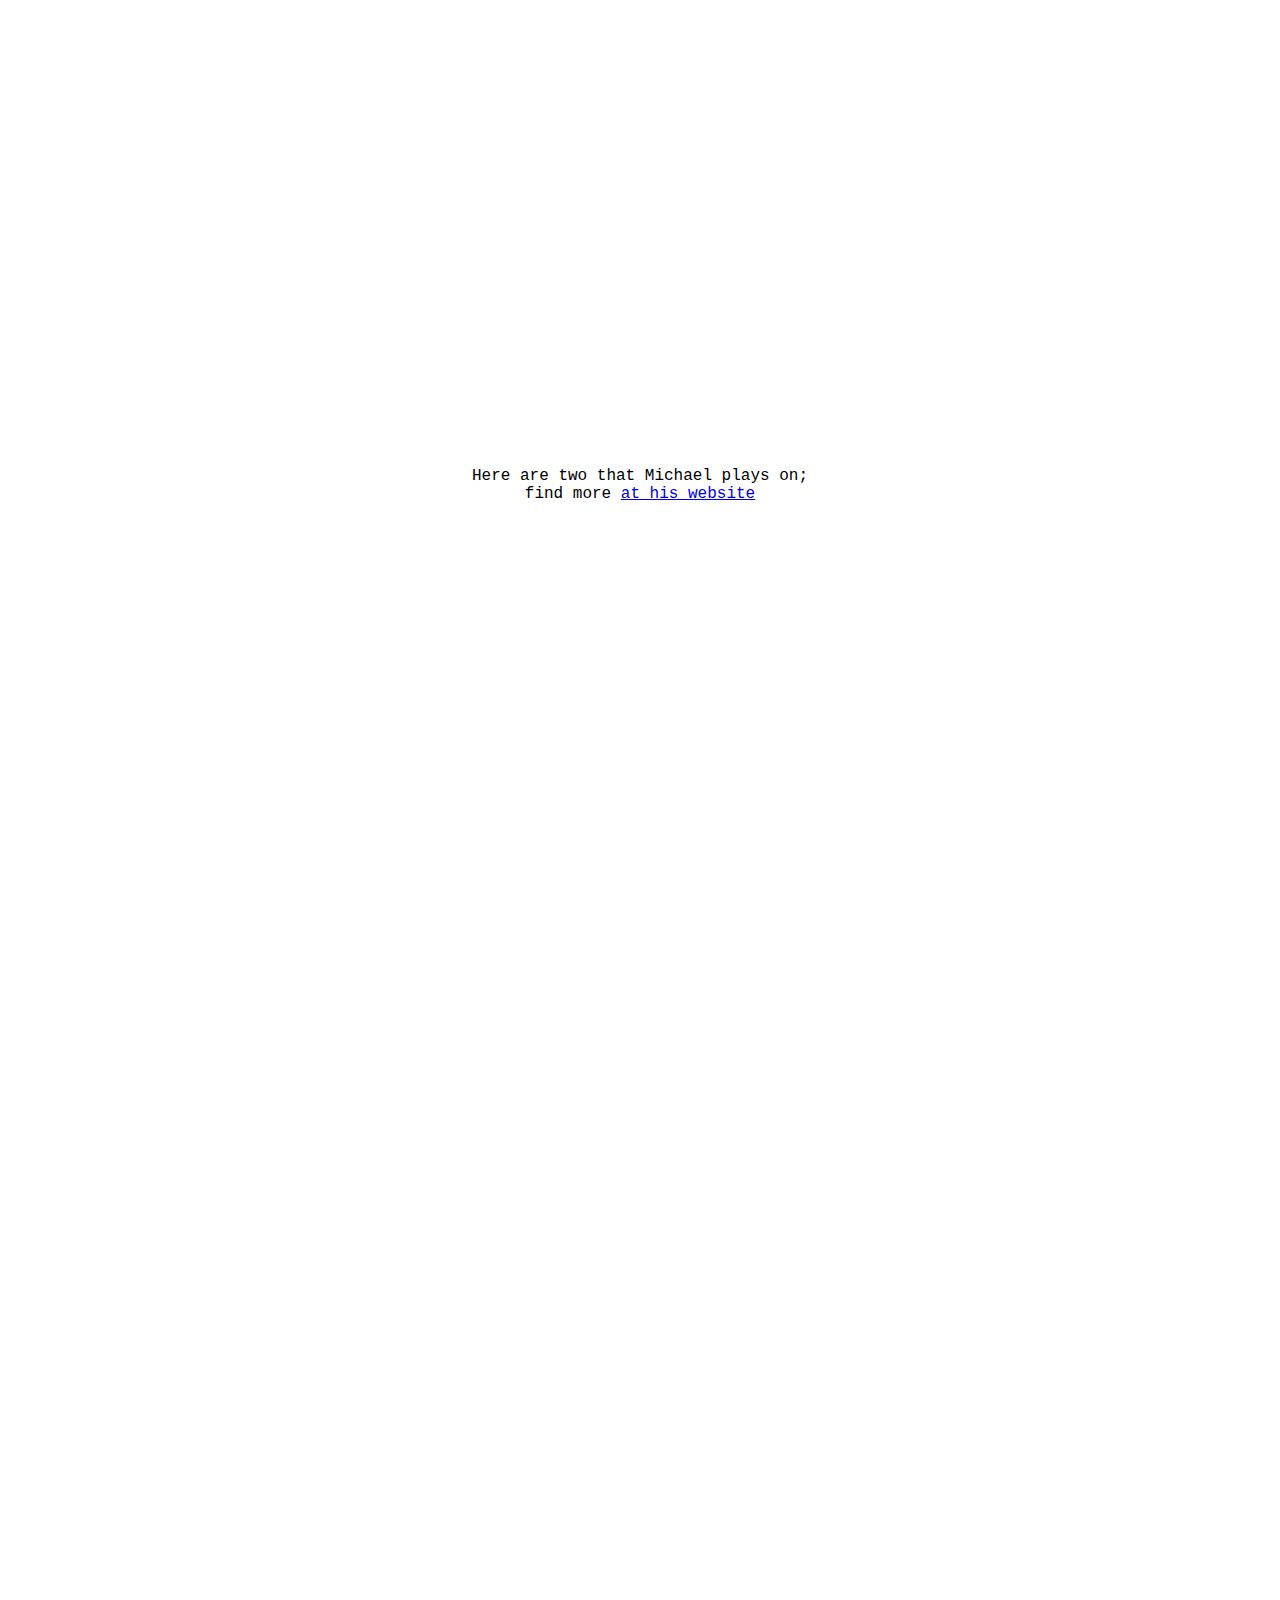
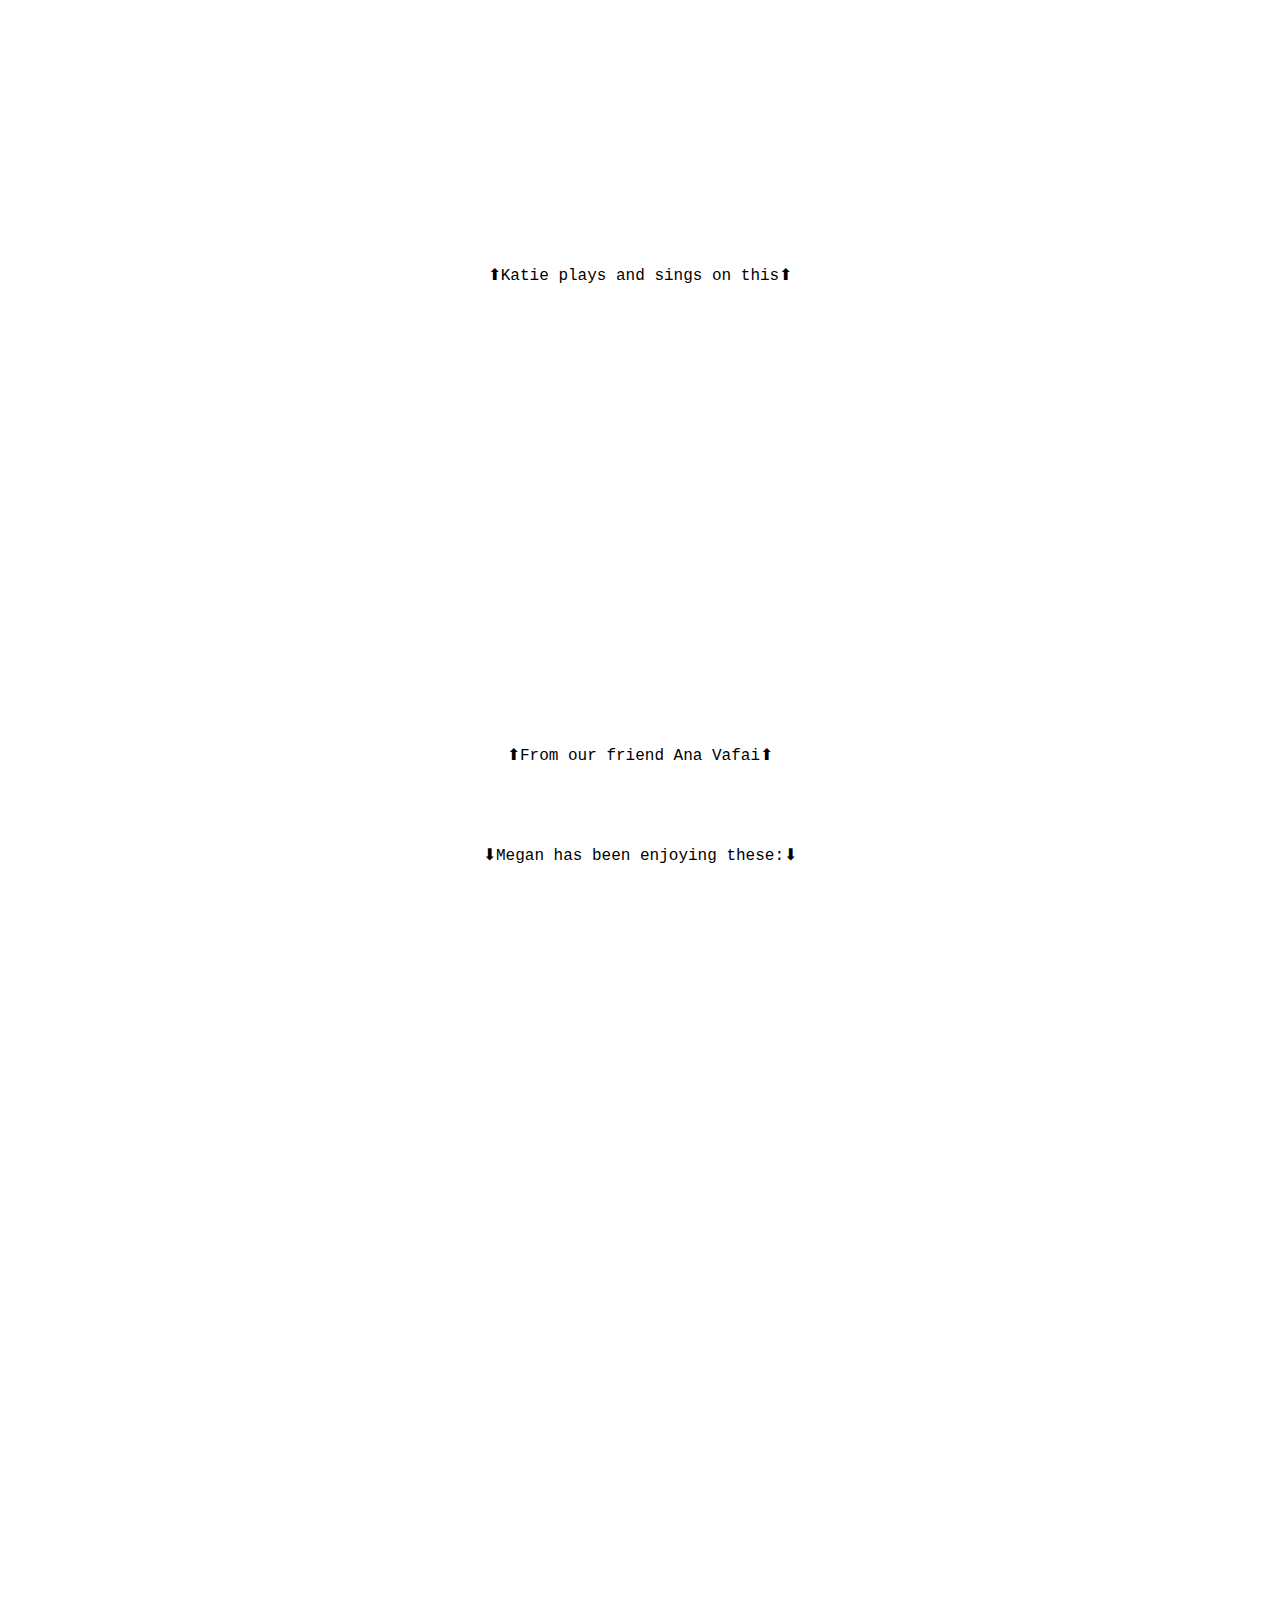
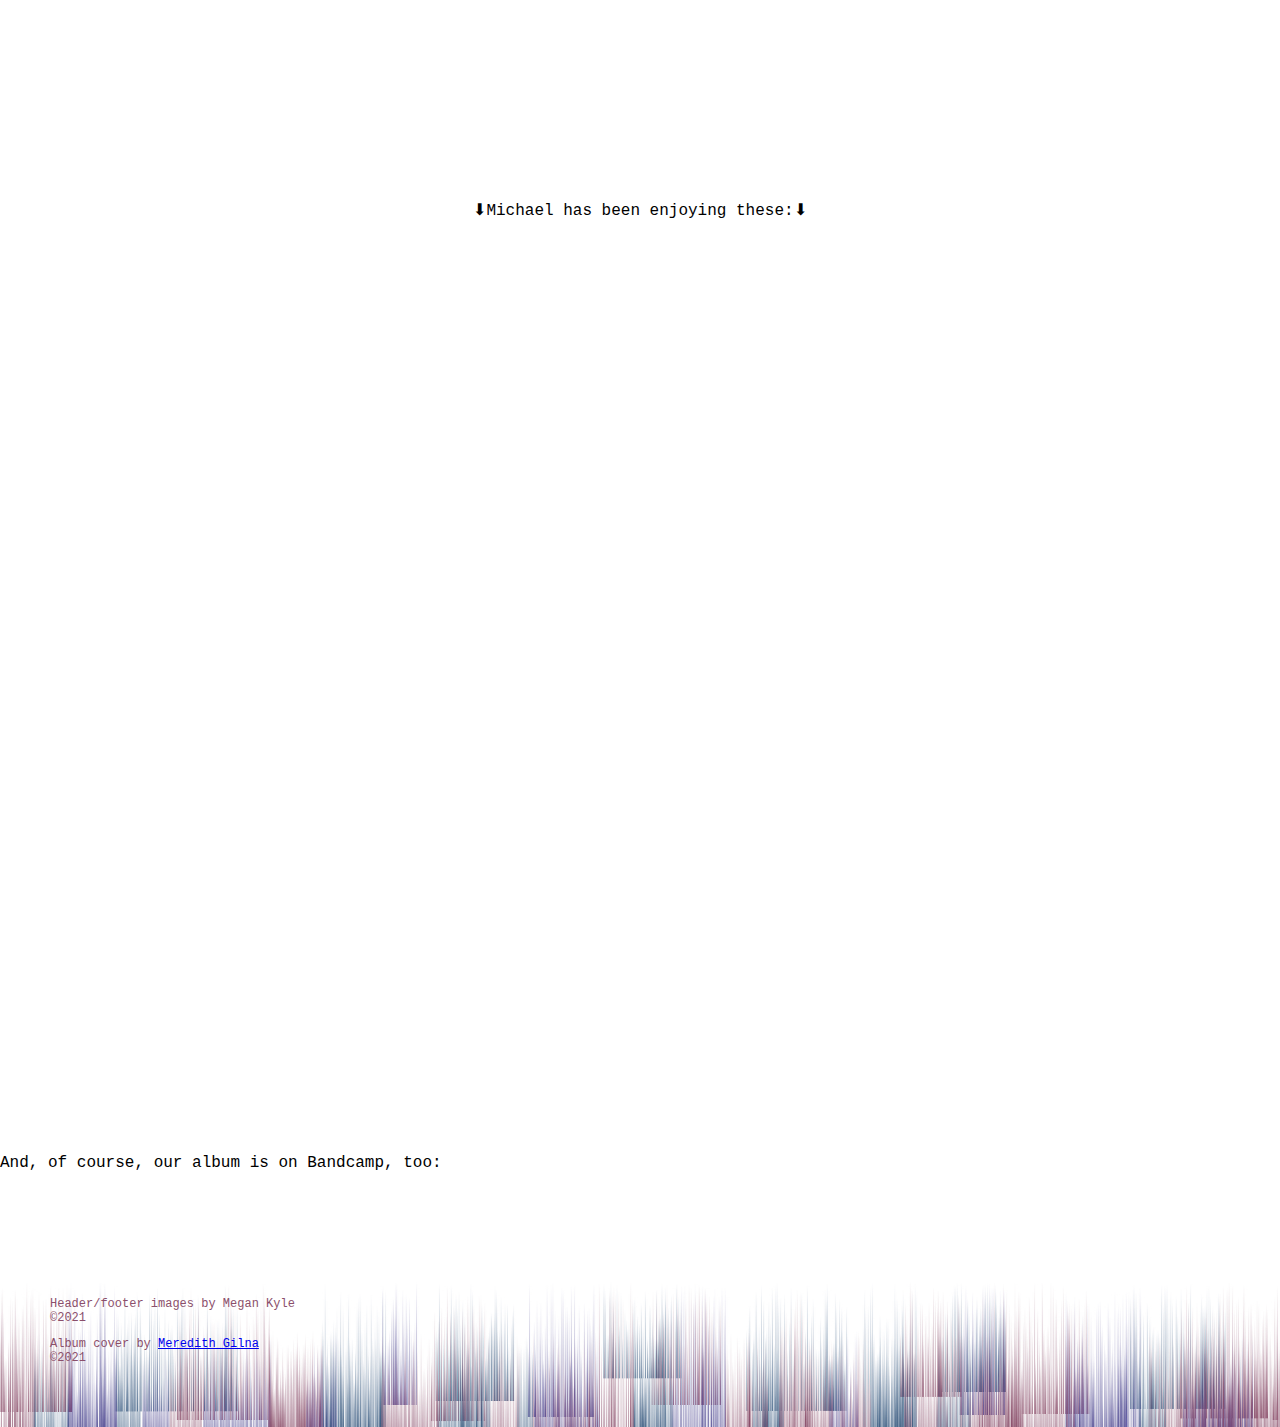
==== commit a871df09: "Add files via upload" ====
--- a/bandcamprecs.html
+++ b/bandcamprecs.html
@@ -121,7 +121,7 @@
            <iframe style="border: 0;" src="https://bandcamp.com/EmbeddedPlayer/album=3380047241/size=large/bgcol=ffffff/linkcol=0687f5/minimal=true/transparent=true/" seamless><a href="https://kellybucheger.bandcamp.com/album/house-of-relics">House of Relics by Kelly Bucheger</a></iframe>
                 <p>&#11014;Music by Kelly Bucheger&#11014;<br>
                 who wrote liner notes to <br>
-                    <em>Sounds Like</em><br>
+                    <em>Sounds Like</em>,<br>
                 with Michael on piano</p>
                     </center>
             </div>
@@ -248,7 +248,7 @@
             </div>
             <div class="col-md-3 offset-md-2 col-sm-12">
             <center>
-            <iframe style="border: 0;" src="https://bandcamp.com/EmbeddedPlayer/album=1612899514/size=large/bgcol=ffffff/linkcol=0687f5/minimal=true/transparent=true/" seamless><a href="https://blackquantumfuturism.bandcamp.com/album/constellation-8">Constellation 8/∞ by Octavia Butler, MMGZ, BQF</a></iframe>
+            <iframe style="border: 0;" src="https://bandcamp.com/EmbeddedPlayer/album=3649688345/size=large/bgcol=ffffff/linkcol=0687f5/minimal=true/transparent=true/" seamless><a href="https://elizabethabaker.bandcamp.com/album/remain-calm-this-is-just-a-test">REMAIN CALM. This is just a test. by Elizabeth A. Baker</a></iframe>
                 
                     </center>
             </div>
--- a/stylesheet.css
+++ b/stylesheet.css
@@ -55,15 +55,19 @@
     align-content: center;
     align-items: center;
 }
+
 .albumCover {
     align-content: center;
     align-items: center;
 }
+
 .albumCover img, .albumCover iframe {
-    max-width: 25vw;
+    max-width: 300px;
     max-height: auto;
     border-radius: 10px;
 }
+
+
 
 .albumText {
     background-color: #fff;
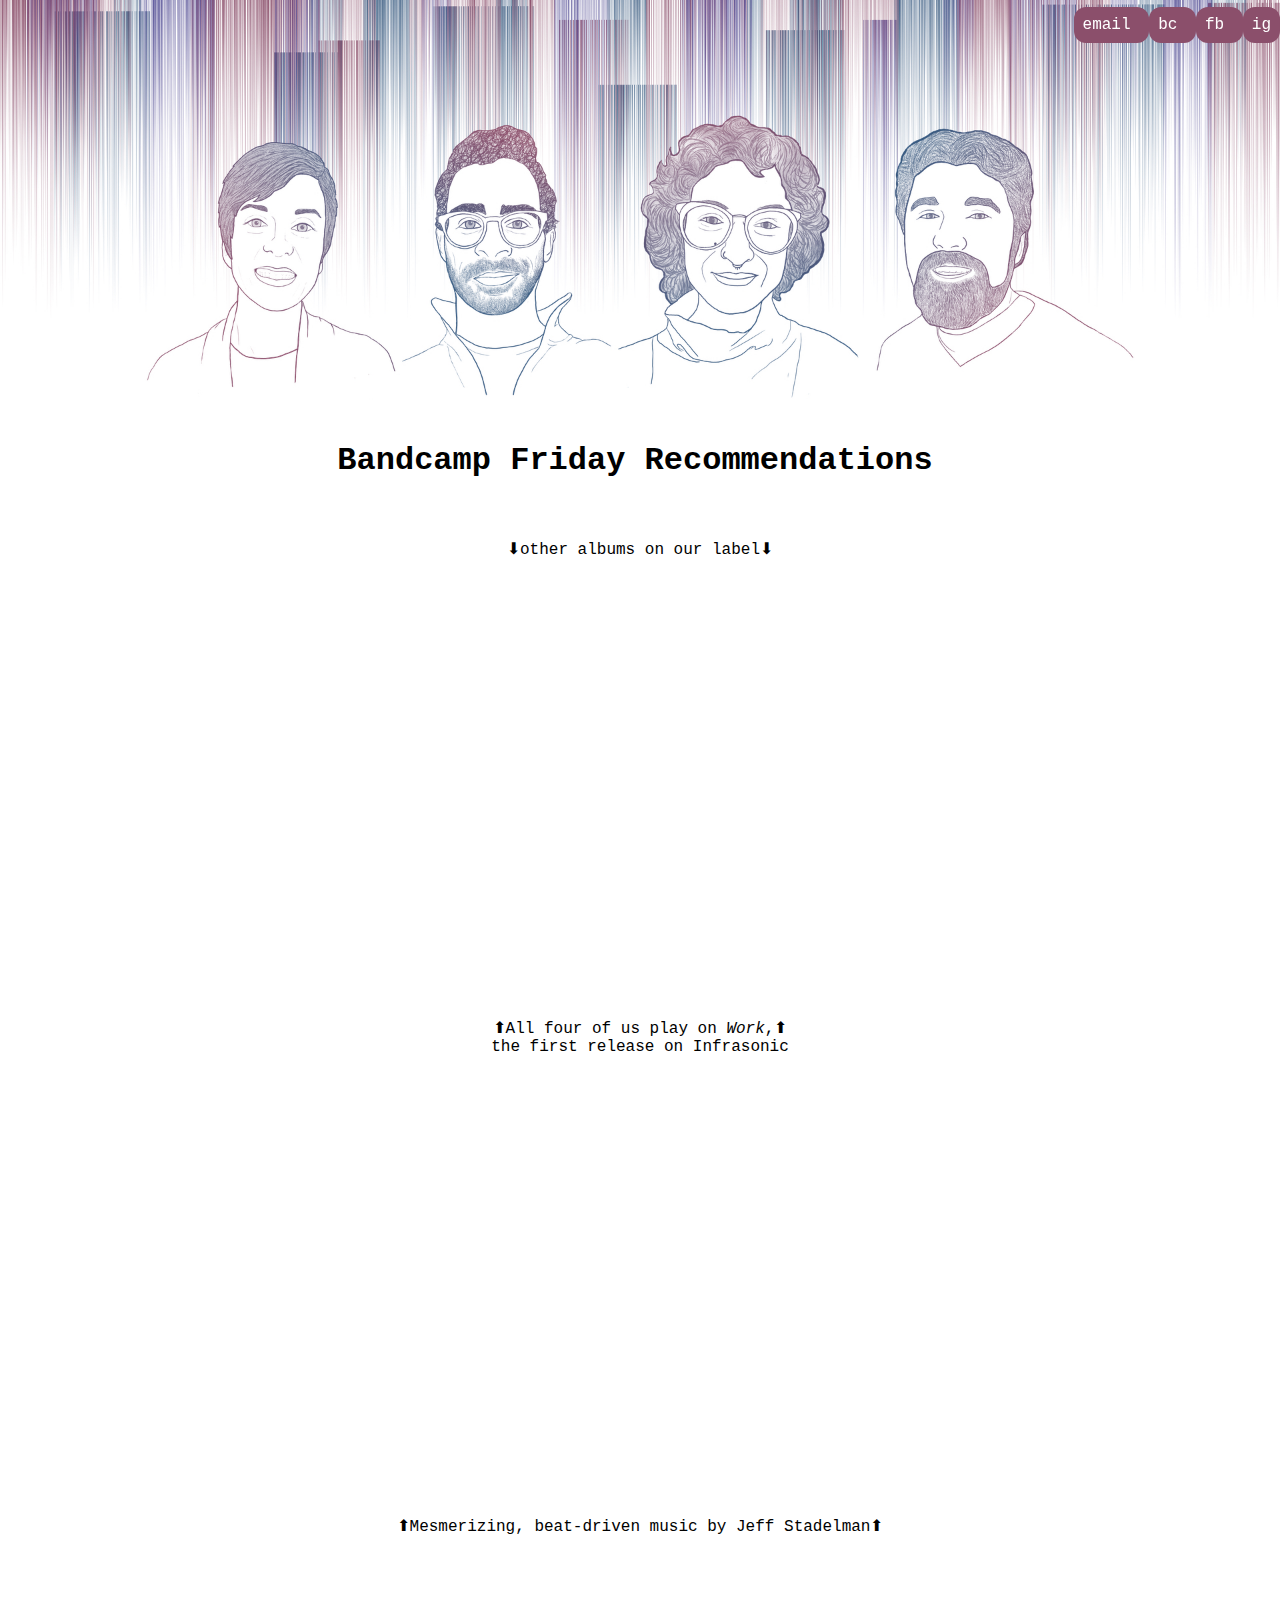
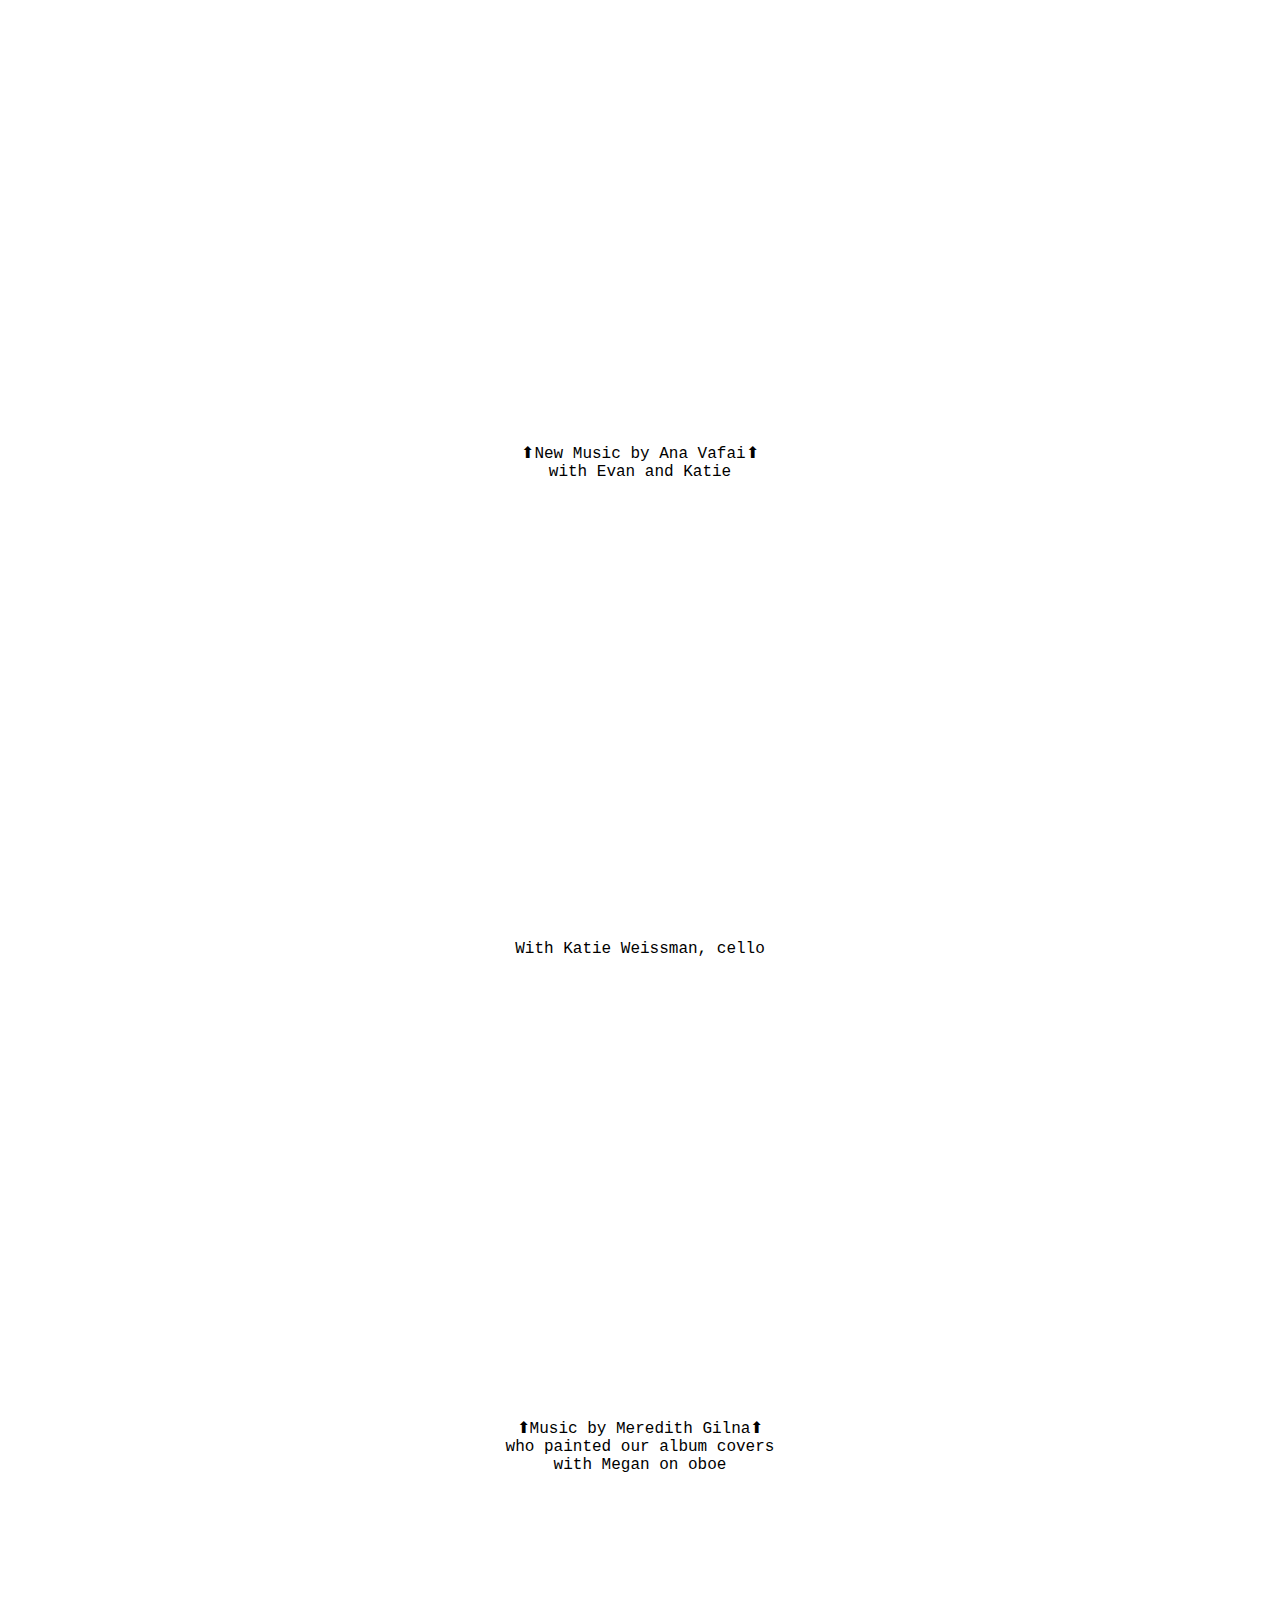
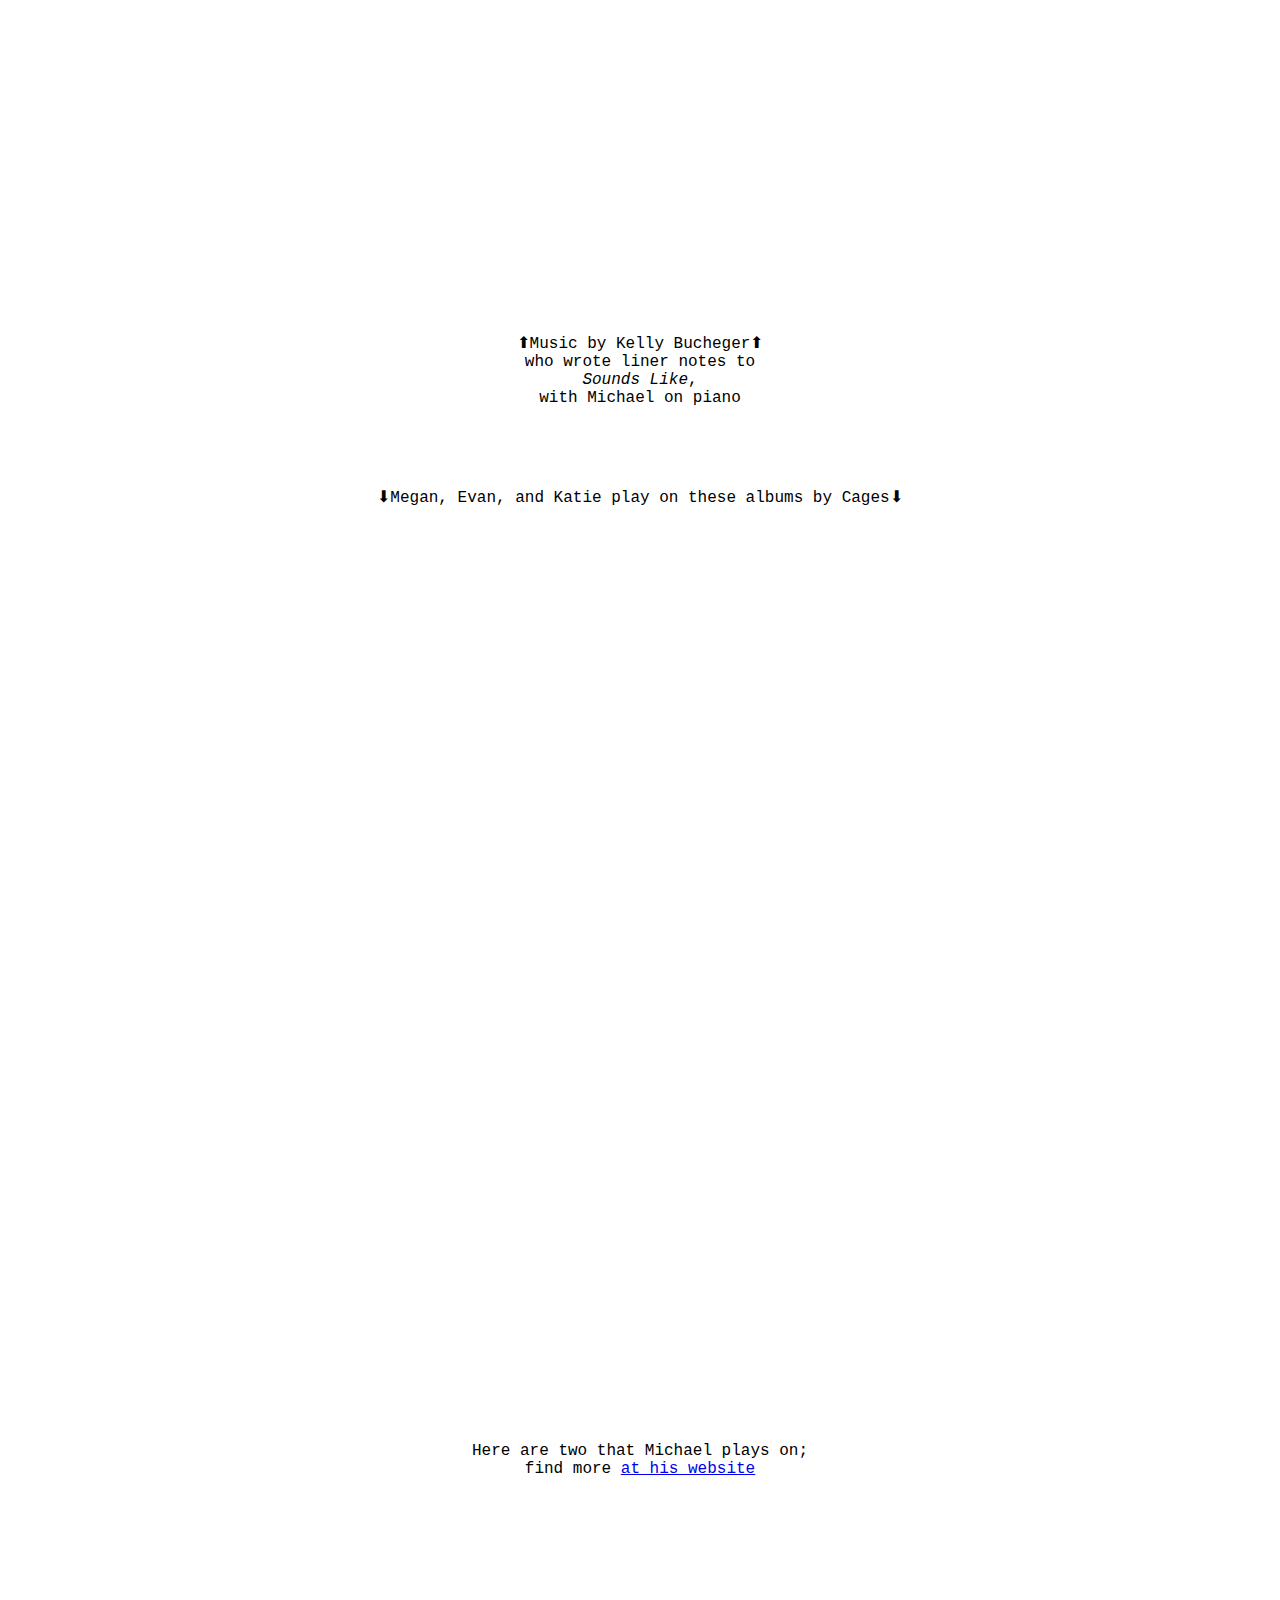
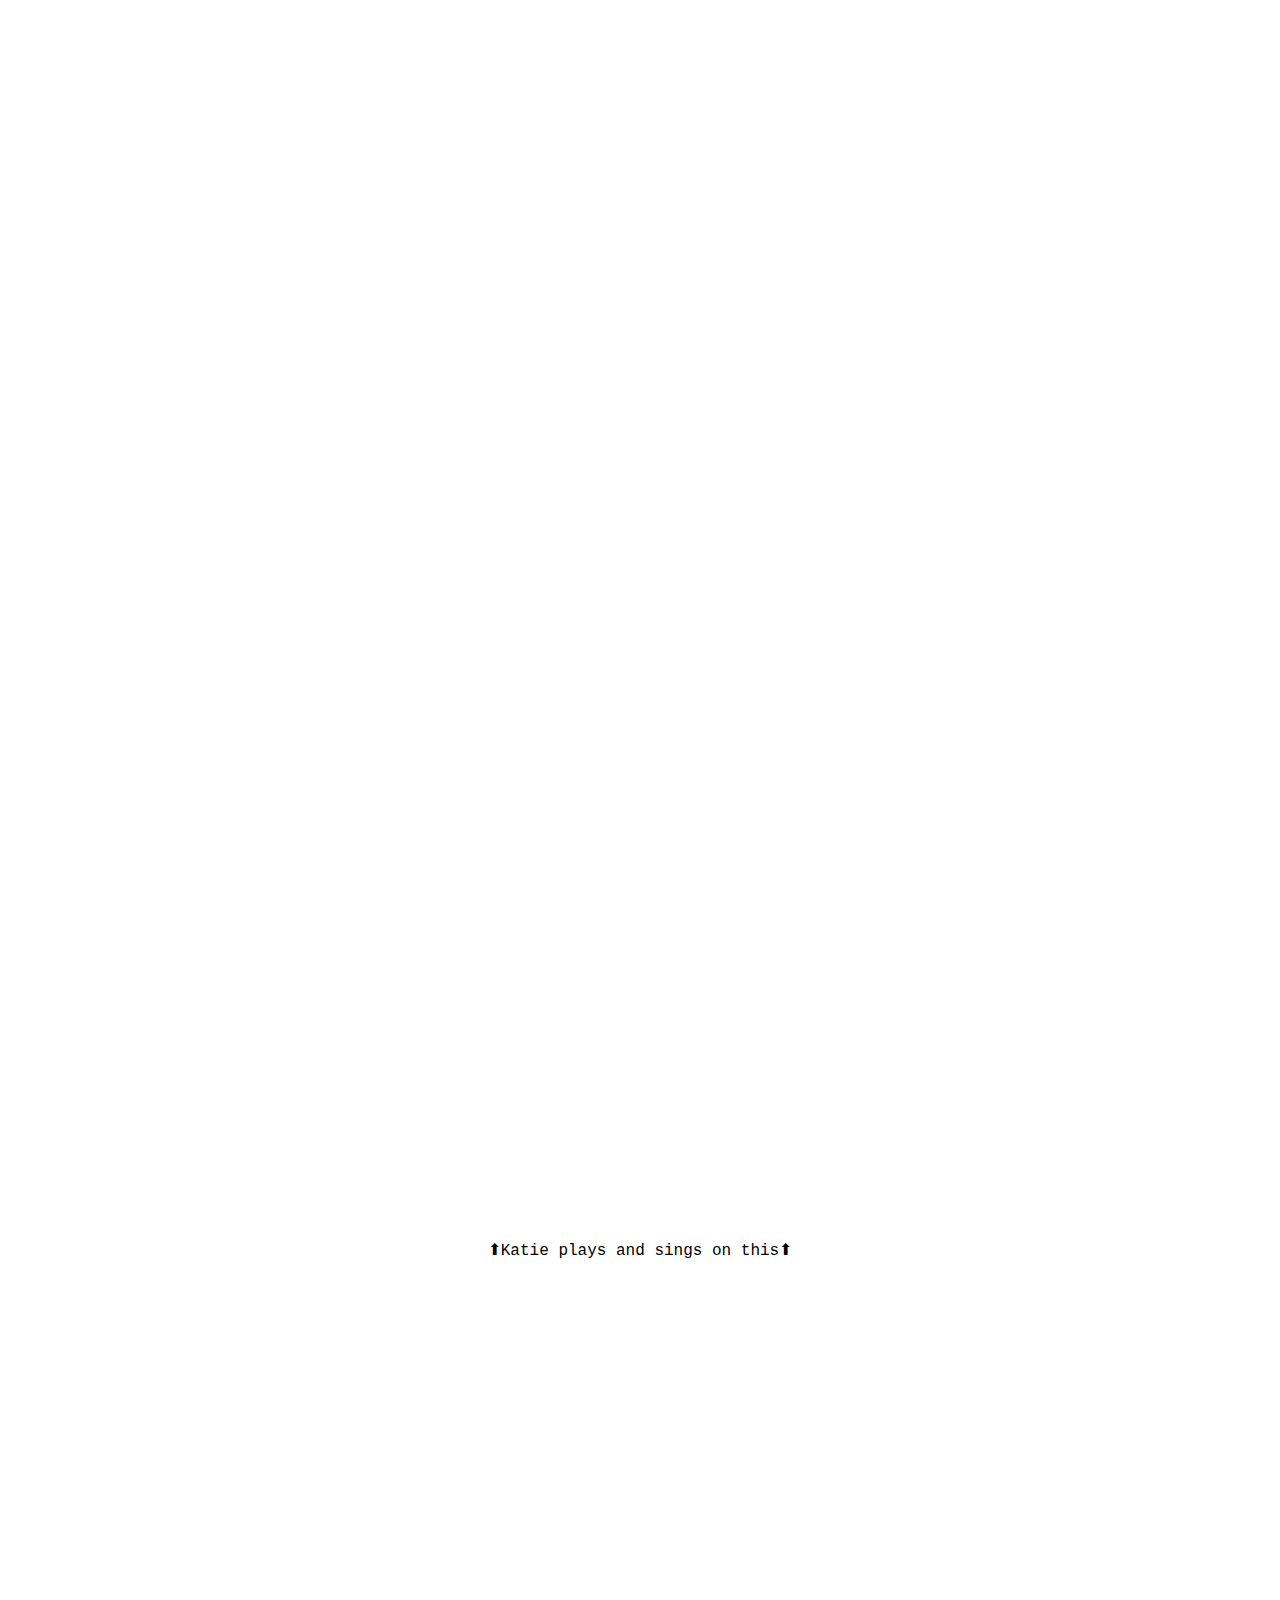
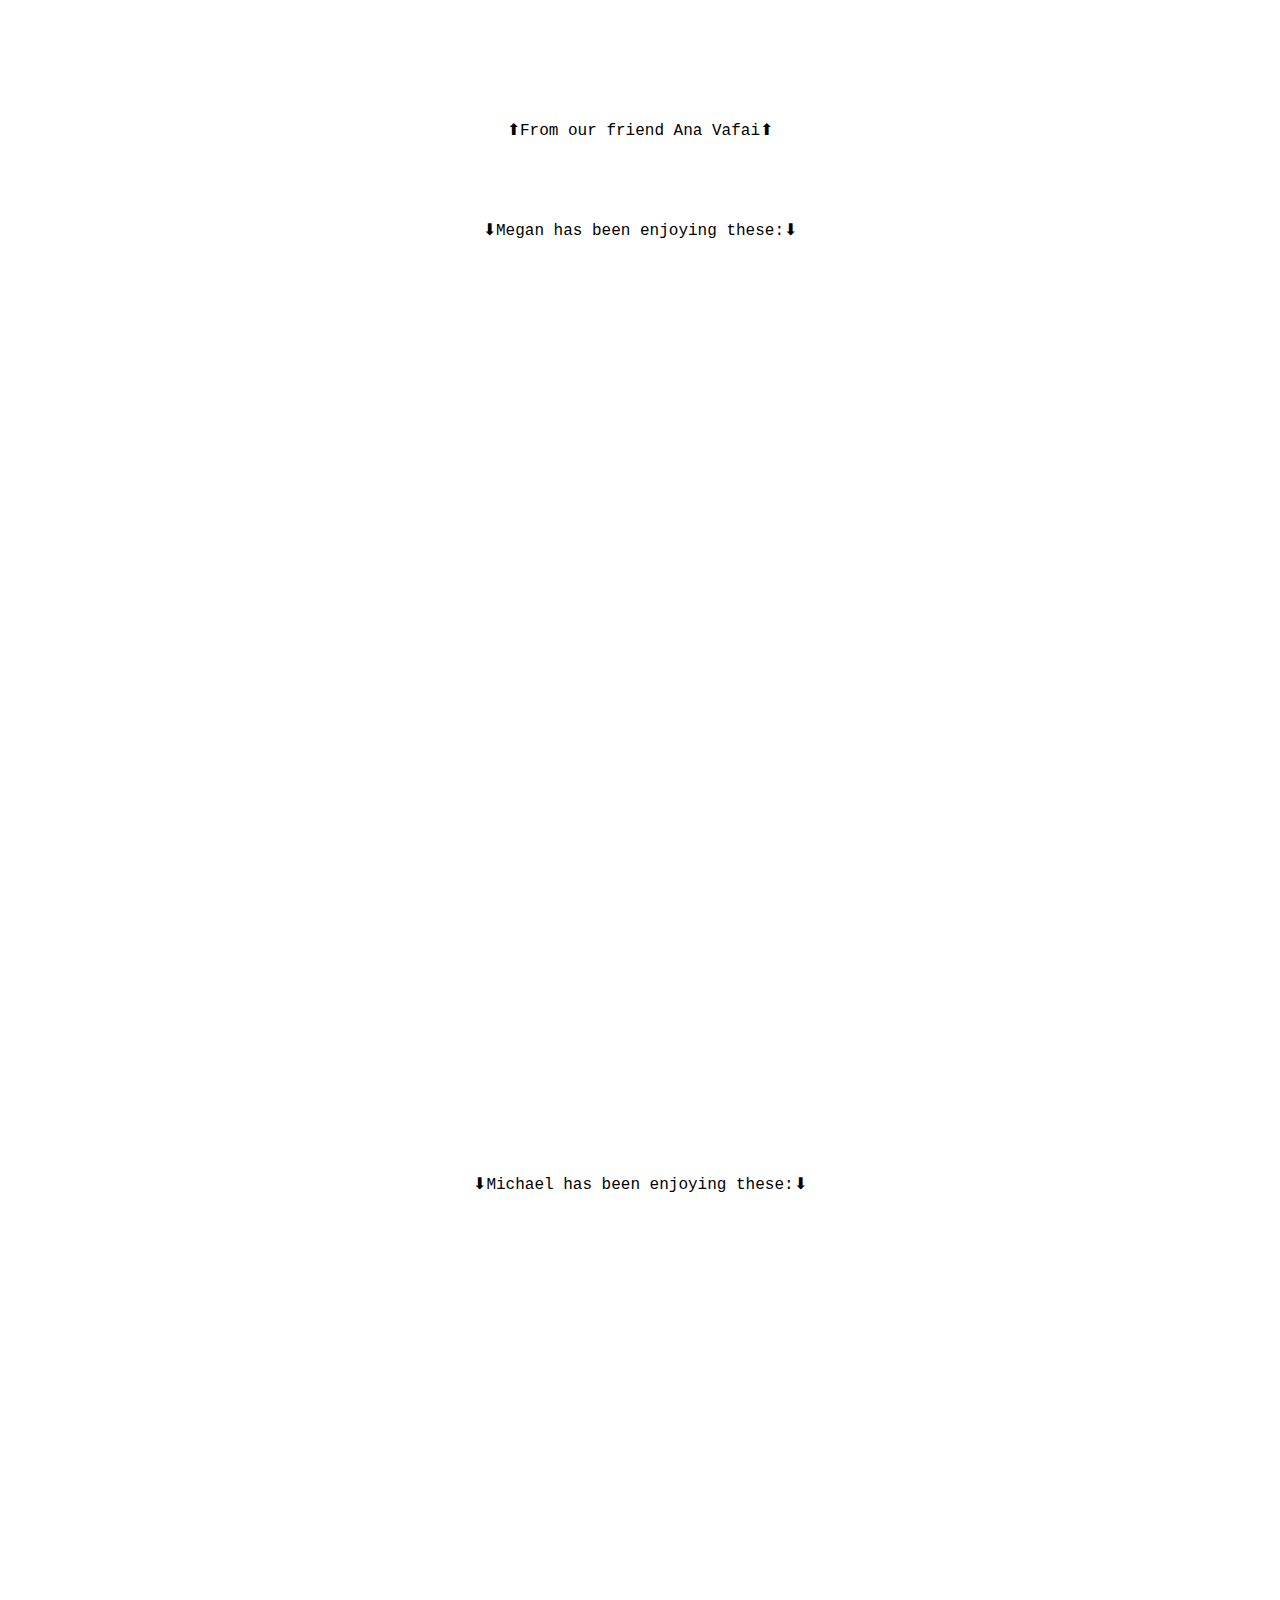
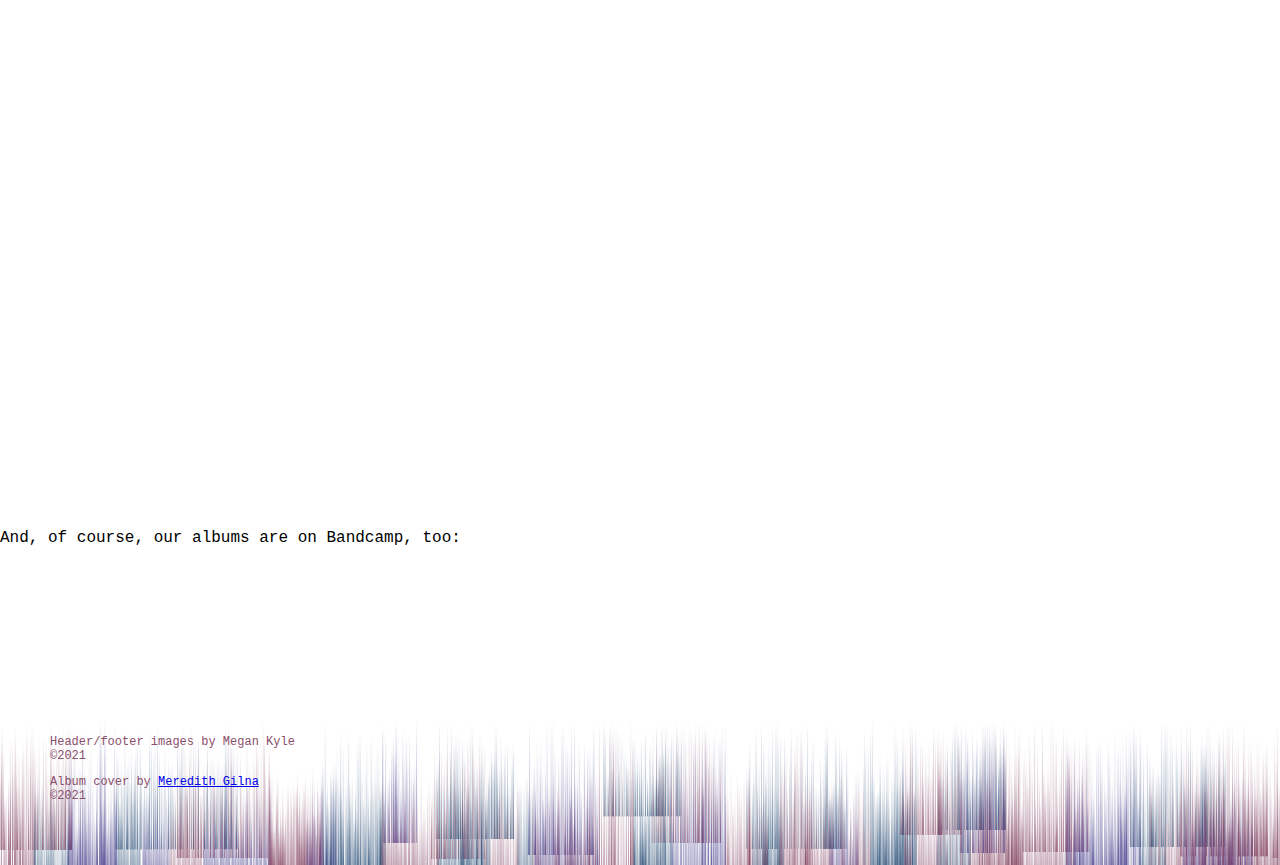
==== commit c02d9ed2: "Add files via upload" ====
--- a/bandcamprecs.html
+++ b/bandcamprecs.html
@@ -97,8 +97,11 @@
         
 </div>
        
-        <div class="row bandcampRecsRow">            
-            <!-- Bucheger/Gilna albums -->
+
+        
+        
+        <div class="row bandcampRecsRow">            
+            <!-- Vafai/TeoA albums -->
             
             <div class="col-sm-12"><center>
                 </center>
@@ -106,9 +109,35 @@
             <div class="col-md-3 offset-md-2 col-sm-12">
             <center>
             
+                <iframe style="border: 0;" src="https://bandcamp.com/EmbeddedPlayer/album=1298973650/size=large/bgcol=ffffff/linkcol=0687f5/minimal=true/transparent=true/" seamless><a href="https://littlecake.bandcamp.com/album/city-croons">City Croons by Little Cake</a></iframe>
+                <p>&#11014;New Music by Ana Vafai&#11014;<br>
+                with Evan and Katie</p>
+                
+                    </center>
+            </div>
+            
+            <div class="col-md-1 col-sm-0"></div>
+            
+            <div class="col-md-3 col-sm-12">
+            <center>
+           <iframe style="border: 0;" src="https://bandcamp.com/EmbeddedPlayer/album=644905151/size=large/bgcol=ffffff/linkcol=0687f5/minimal=true/transparent=true/" seamless><a href="https://theendofamerica.bandcamp.com/album/night-is-alive-lp">Night is Alive by TEOA</a></iframe>
+                <p>With Katie Weissman, cello</p>
+                    </center>
+            </div>
+        </div>
+        
+                <div class="row bandcampRecsRow">            
+            <!-- Bucheger/Gilna albums -->
+            
+            <div class="col-sm-12"><center>
+                </center>
+                </div>
+            <div class="col-md-3 offset-md-2 col-sm-12">
+            <center>
+            
                 <iframe style="border: 0;" src="https://bandcamp.com/EmbeddedPlayer/track=3392693476/size=large/bgcol=ffffff/linkcol=0687f5/minimal=true/transparent=true/" seamless><a href="https://meredithgilna.bandcamp.com/track/box-black-cherry-2">Box Black Cherry by Megan Kyle - Oboe/Meredith Gilna-Composer</a></iframe>
                 <p>&#11014;Music by Meredith Gilna&#11014;<br>
-                who painted our album cover<br>
+                who painted our album covers<br>
                 with Megan on oboe</p>
                 
                     </center>
@@ -229,7 +258,7 @@
             
             <div class="col-md-3 col-sm-12">
             <center>
-           <iframe style="border: 0;" src="https://bandcamp.com/EmbeddedPlayer/album=3290297682/size=large/bgcol=ffffff/linkcol=0687f5/minimal=true/transparent=true/" seamless><a href="https://soundamerican16anthonybraxton.bandcamp.com/album/sound-american-16-the-complete-language-music-solos">Sound American 16: The Complete Language Music Solos by Sound American 16: Anthony Braxton</a></iframe>
+           <iframe style="border: 0;" src="https://bandcamp.com/EmbeddedPlayer/album=1736635483/size=large/bgcol=ffffff/linkcol=0687f5/minimal=true/transparent=true/" seamless><a href="https://justinvonstrasburg.bandcamp.com/album/lowercase-trees">lowercase trees by Justin Von Strasburg</a></iframe>
                     </center>
             </div>
             
@@ -248,16 +277,18 @@
             </div>
             <div class="col-md-3 offset-md-2 col-sm-12">
             <center>
-            <iframe style="border: 0;" src="https://bandcamp.com/EmbeddedPlayer/album=3649688345/size=large/bgcol=ffffff/linkcol=0687f5/minimal=true/transparent=true/" seamless><a href="https://elizabethabaker.bandcamp.com/album/remain-calm-this-is-just-a-test">REMAIN CALM. This is just a test. by Elizabeth A. Baker</a></iframe>
-                
-                    </center>
-            </div>
-            
-            <div class="col-md-1 col-sm-0"></div>
-            
-            <div class="col-md-3 col-sm-12">
-            <center>
-            <iframe style="border: 0;" src="https://bandcamp.com/EmbeddedPlayer/album=1175284045/size=large/bgcol=ffffff/linkcol=0687f5/minimal=true/transparent=true/" seamless><a href="https://carrierrecords.com/album/rainbow-family">Rainbow Family by George Lewis</a></iframe>
+            <iframe style="border: 0;" src="https://bandcamp.com/EmbeddedPlayer/album=1076173829/size=large/bgcol=ffffff/linkcol=0687f5/minimal=true/transparent=true/" seamless><a href="https://woodrivermusic.bandcamp.com/album/sediments-we-move">Sediments We Move by Charlotte Greve, Wood River, Cantus Domus</a></iframe>
+                
+                    </center>
+            </div>
+            
+            <div class="col-md-1 col-sm-0"></div>
+            
+            <div class="col-md-3 col-sm-12">
+            <center>
+            <iframe style="border: 0;" src="https://bandcamp.com/EmbeddedPlayer/album=1968432555/size=large/bgcol=ffffff/linkcol=0687f5/minimal=true/transparent=true/" seamless><a href="https://outofyourheadrecords.bandcamp.com/album/spider-season">
+Spider Season
+by Nick Dunston</a></iframe>
                     </center>
             </div>
         </div>
@@ -267,7 +298,13 @@
         
         </div>
         <div class="col-sm-8 offset-sm-2">
-        <p>And, of course, our album is on Bandcamp, too: <iframe style="border: 0; width: 100%; height: 42px;" src="https://bandcamp.com/EmbeddedPlayer/album=2278008101/size=small/bgcol=ffffff/linkcol=0687f5/transparent=true/" seamless><a href="https://theevolutionofthearm.bandcamp.com/album/sounds-like">Sounds Like by The Evolution of the Arm</a></iframe></p></div>
+        <p>And, of course, our albums are on Bandcamp, too: <iframe style="border: 0; width: 100%; height: 42px;" src="https://bandcamp.com/EmbeddedPlayer/album=2278008101/size=small/bgcol=ffffff/linkcol=0687f5/transparent=true/" seamless><a href="https://theevolutionofthearm.bandcamp.com/album/sounds-like">Sounds Like by The Evolution of the Arm</a></iframe></p>
+        <p>
+            <iframe style="border: 0; width: 100%; height: 42px;" src="https://bandcamp.com/EmbeddedPlayer/album=3304686946/size=small/bgcol=ffffff/linkcol=0687f5/transparent=true/" seamless><a href="https://theevolutionofthearm.bandcamp.com/album/telepathic-music-vol-1-2">edit navigation bar
+Telepathic Music Vol. 1
+by The Evolution of the Arm</a></iframe>
+        </p>
+        </div>
     
        
         
